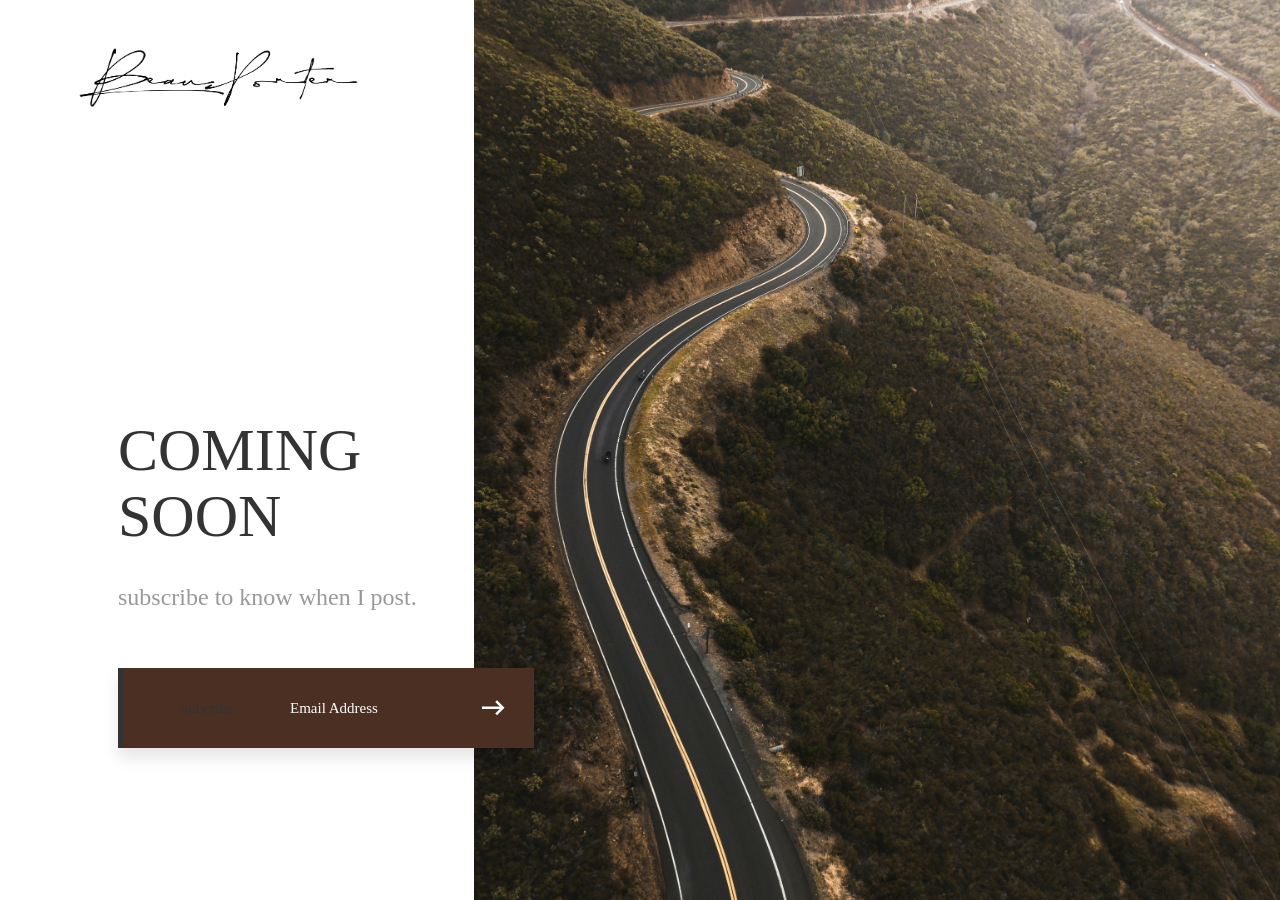
==== comingsoon/index.html @ d0e7d0eb "Add files via upload" ====
<!DOCTYPE html>
<html lang="en">
<head>
	<title>Coming Soon</title>
	<meta charset="UTF-8">
	<meta name="viewport" content="width=device-width, initial-scale=1">
<!--===============================================================================================-->	
	<link rel="icon" type="image/png" href="images/icons/favicon.ico"/>
<!--===============================================================================================-->
	<link rel="stylesheet" type="text/css" href="vendor/bootstrap/css/bootstrap.min.css">
<!--===============================================================================================-->
<!--========================================================n=======================================-->
	<link rel="stylesheet" type="text/css" href="fonts/iconic/css/material-design-iconic-font.min.css">
<!--===============================================================================================-->
	<link rel="stylesheet" type="text/css" href="vendor/animate/animate.css">
<!--===============================================================================================-->
	<link rel="stylesheet" type="text/css" href="vendor/select2/select2.min.css">
<!--===============================================================================================-->
	<link rel="stylesheet" type="text/css" href="css/util.css">
	<link rel="stylesheet" type="text/css" href="css/main.css">
<!--===============================================================================================-->
</head>
<body>
	
			

	<div class="flex-w flex-str size1 overlay1">
		<div class="flex-w flex-col-sb wsize1 bg0 p-l-70 p-t-37 p-b-52 p-r-50 respon1">
			<div class="wrappic1">
				<a href="#">
					<img src="images/beausig.png" alt="Beau Porter's signature" width="300">
				</a>
			</div>		
	
			<div class="w-full p-t-100 p-b-90 p-l-48 p-l-0-md">
				
				<h3 class="l1-txt1 p-b-34 respon3">
					Coming Soon
				</h3>

				<p class="m2-txt1 p-b-46">
					subscribe to know when I post.
				</p>

				<form class="contact100-form validate-form m-t-10 m-b-10">
					<div class="wrap-input100 validate-input m-lr-auto-lg" data-validate = "Email is required: ex@abc.xyz">
						<input class="s2-txt1 placeholder0 input100 trans-04" type="text" name="email" placeholder="Email Address">

						<button class="flex-c-m ab-t-r size2 hov1 respon5">
							<i class="zmdi zmdi-long-arrow-right fs-30 cl1 trans-04"></i>
						</button>

						<div class="flex-c-m ab-t-l s2-txt1 size4 bor1 respon4">
							<span>Subcribe</span>
						</div>
					</div>		
				</form>
				
			</div>
			
		</div>
			

		<div class="wsize2 bg-img1 respon2" style="background-image: url('images/moto.jpg');">
		</div>
	</div>



	

<!--===============================================================================================-->	
	<script src="vendor/jquery/jquery-3.2.1.min.js"></script>
<!--===============================================================================================-->
	<script src="vendor/bootstrap/js/popper.js"></script>
	<script src="vendor/bootstrap/js/bootstrap.min.js"></script>
<!--===============================================================================================-->
	<script src="vendor/select2/select2.min.js"></script>
<!--===============================================================================================-->
	<script src="vendor/tilt/tilt.jquery.min.js"></script>
<!--===============================================================================================-->
	<script src="js/main.js"></script>

</body>
</html>
---- comingsoon/fonts/iconic/css/material-design-iconic-font.min.css ----
@font-face{font-family:Material-Design-Iconic-Font;src:url(../fonts/Material-Design-Iconic-Font.woff2?v=2.2.0) format('woff2'),url(../fonts/Material-Design-Iconic-Font.woff?v=2.2.0) format('woff'),url(../fonts/Material-Design-Iconic-Font.ttf?v=2.2.0) format('truetype')}.zmdi{display:inline-block;font:normal normal normal 14px/1 'Material-Design-Iconic-Font';font-size:inherit;text-rendering:auto;-webkit-font-smoothing:antialiased;-moz-osx-font-smoothing:grayscale}.zmdi-hc-lg{font-size:1.33333333em;line-height:.75em;vertical-align:-15%}.zmdi-hc-2x{font-size:2em}.zmdi-hc-3x{font-size:3em}.zmdi-hc-4x{font-size:4em}.zmdi-hc-5x{font-size:5em}.zmdi-hc-fw{width:1.28571429em;text-align:center}.zmdi-hc-ul{padding-left:0;margin-left:2.14285714em;list-style-type:none}.zmdi-hc-ul>li{position:relative}.zmdi-hc-li{position:absolute;left:-2.14285714em;width:2.14285714em;top:.14285714em;text-align:center}.zmdi-hc-li.zmdi-hc-lg{left:-1.85714286em}.zmdi-hc-border{padding:.1em .25em;border:solid .1em #9e9e9e;border-radius:2px}.zmdi-hc-border-circle{padding:.1em .25em;border:solid .1em #9e9e9e;border-radius:50%}.zmdi.pull-left{float:left;margin-right:.15em}.zmdi.pull-right{float:right;margin-left:.15em}.zmdi-hc-spin{-webkit-animation:zmdi-spin 1.5s infinite linear;animation:zmdi-spin 1.5s infinite linear}.zmdi-hc-spin-reverse{-webkit-animation:zmdi-spin-reverse 1.5s infinite linear;animation:zmdi-spin-reverse 1.5s infinite linear}@-webkit-keyframes zmdi-spin{0%{-webkit-transform:rotate(0deg);transform:rotate(0deg)}100%{-webkit-transform:rotate(359deg);transform:rotate(359deg)}}@keyframes zmdi-spin{0%{-webkit-transform:rotate(0deg);transform:rotate(0deg)}100%{-webkit-transform:rotate(359deg);transform:rotate(359deg)}}@-webkit-keyframes zmdi-spin-reverse{0%{-webkit-transform:rotate(0deg);transform:rotate(0deg)}100%{-webkit-transform:rotate(-359deg);transform:rotate(-359deg)}}@keyframes zmdi-spin-reverse{0%{-webkit-transform:rotate(0deg);transform:rotate(0deg)}100%{-webkit-transform:rotate(-359deg);transform:rotate(-359deg)}}.zmdi-hc-rotate-90{-webkit-transform:rotate(90deg);-ms-transform:rotate(90deg);transform:rotate(90deg)}.zmdi-hc-rotate-180{-webkit-transform:rotate(180deg);-ms-transform:rotate(180deg);transform:rotate(180deg)}.zmdi-hc-rotate-270{-webkit-transform:rotate(270deg);-ms-transform:rotate(270deg);transform:rotate(270deg)}.zmdi-hc-flip-horizontal{-webkit-transform:scale(-1,1);-ms-transform:scale(-1,1);transform:scale(-1,1)}.zmdi-hc-flip-vertical{-webkit-transform:scale(1,-1);-ms-transform:scale(1,-1);transform:scale(1,-1)}.zmdi-hc-stack{position:relative;display:inline-block;width:2em;height:2em;line-height:2em;vertical-align:middle}.zmdi-hc-stack-1x,.zmdi-hc-stack-2x{position:absolute;left:0;width:100%;text-align:center}.zmdi-hc-stack-1x{line-height:inherit}.zmdi-hc-stack-2x{font-size:2em}.zmdi-hc-inverse{color:#fff}.zmdi-3d-rotation:before{content:'\f101'}.zmdi-airplane-off:before{content:'\f102'}.zmdi-airplane:before{content:'\f103'}.zmdi-album:before{content:'\f104'}.zmdi-archive:before{content:'\f105'}.zmdi-assignment-account:before{content:'\f106'}.zmdi-assignment-alert:before{content:'\f107'}.zmdi-assignment-check:before{content:'\f108'}.zmdi-assignment-o:before{content:'\f109'}.zmdi-assignment-return:before{content:'\f10a'}.zmdi-assignment-returned:before{content:'\f10b'}.zmdi-assignment:before{content:'\f10c'}.zmdi-attachment-alt:before{content:'\f10d'}.zmdi-attachment:before{content:'\f10e'}.zmdi-audio:before{content:'\f10f'}.zmdi-badge-check:before{content:'\f110'}.zmdi-balance-wallet:before{content:'\f111'}.zmdi-balance:before{content:'\f112'}.zmdi-battery-alert:before{content:'\f113'}.zmdi-battery-flash:before{content:'\f114'}.zmdi-battery-unknown:before{content:'\f115'}.zmdi-battery:before{content:'\f116'}.zmdi-bike:before{content:'\f117'}.zmdi-block-alt:before{content:'\f118'}.zmdi-block:before{content:'\f119'}.zmdi-boat:before{content:'\f11a'}.zmdi-book-image:before{content:'\f11b'}.zmdi-book:before{content:'\f11c'}.zmdi-bookmark-outline:before{content:'\f11d'}.zmdi-bookmark:before{content:'\f11e'}.zmdi-brush:before{content:'\f11f'}.zmdi-bug:before{content:'\f120'}.zmdi-bus:before{content:'\f121'}.zmdi-cake:before{content:'\f122'}.zmdi-car-taxi:before{content:'\f123'}.zmdi-car-wash:before{content:'\f124'}.zmdi-car:before{content:'\f125'}.zmdi-card-giftcard:before{content:'\f126'}.zmdi-card-membership:before{content:'\f127'}.zmdi-card-travel:before{content:'\f128'}.zmdi-card:before{content:'\f129'}.zmdi-case-check:before{content:'\f12a'}.zmdi-case-download:before{content:'\f12b'}.zmdi-case-play:before{content:'\f12c'}.zmdi-case:before{content:'\f12d'}.zmdi-cast-connected:before{content:'\f12e'}.zmdi-cast:before{content:'\f12f'}.zmdi-chart-donut:before{content:'\f130'}.zmdi-chart:before{content:'\f131'}.zmdi-city-alt:before{content:'\f132'}.zmdi-city:before{content:'\f133'}.zmdi-close-circle-o:before{content:'\f134'}.zmdi-close-circle:before{content:'\f135'}.zmdi-close:before{content:'\f136'}.zmdi-cocktail:before{content:'\f137'}.zmdi-code-setting:before{content:'\f138'}.zmdi-code-smartphone:before{content:'\f139'}.zmdi-code:before{content:'\f13a'}.zmdi-coffee:before{content:'\f13b'}.zmdi-collection-bookmark:before{content:'\f13c'}.zmdi-collection-case-play:before{content:'\f13d'}.zmdi-collection-folder-image:before{content:'\f13e'}.zmdi-collection-image-o:before{content:'\f13f'}.zmdi-collection-image:before{content:'\f140'}.zmdi-collection-item-1:before{content:'\f141'}.zmdi-collection-item-2:before{content:'\f142'}.zmdi-collection-item-3:before{content:'\f143'}.zmdi-collection-item-4:before{content:'\f144'}.zmdi-collection-item-5:before{content:'\f145'}.zmdi-collection-item-6:before{content:'\f146'}.zmdi-collection-item-7:before{content:'\f147'}.zmdi-collection-item-8:before{content:'\f148'}.zmdi-collection-item-9-plus:before{content:'\f149'}.zmdi-collection-item-9:before{content:'\f14a'}.zmdi-collection-item:before{content:'\f14b'}.zmdi-collection-music:before{content:'\f14c'}.zmdi-collection-pdf:before{content:'\f14d'}.zmdi-collection-plus:before{content:'\f14e'}.zmdi-collection-speaker:before{content:'\f14f'}.zmdi-collection-text:before{content:'\f150'}.zmdi-collection-video:before{content:'\f151'}.zmdi-compass:before{content:'\f152'}.zmdi-cutlery:before{content:'\f153'}.zmdi-delete:before{content:'\f154'}.zmdi-dialpad:before{content:'\f155'}.zmdi-dns:before{content:'\f156'}.zmdi-drink:before{content:'\f157'}.zmdi-edit:before{content:'\f158'}.zmdi-email-open:before{content:'\f159'}.zmdi-email:before{content:'\f15a'}.zmdi-eye-off:before{content:'\f15b'}.zmdi-eye:before{content:'\f15c'}.zmdi-eyedropper:before{content:'\f15d'}.zmdi-favorite-outline:before{content:'\f15e'}.zmdi-favorite:before{content:'\f15f'}.zmdi-filter-list:before{content:'\f160'}.zmdi-fire:before{content:'\f161'}.zmdi-flag:before{content:'\f162'}.zmdi-flare:before{content:'\f163'}.zmdi-flash-auto:before{content:'\f164'}.zmdi-flash-off:before{content:'\f165'}.zmdi-flash:before{content:'\f166'}.zmdi-flip:before{content:'\f167'}.zmdi-flower-alt:before{content:'\f168'}.zmdi-flower:before{content:'\f169'}.zmdi-font:before{content:'\f16a'}.zmdi-fullscreen-alt:before{content:'\f16b'}.zmdi-fullscreen-exit:before{content:'\f16c'}.zmdi-fullscreen:before{content:'\f16d'}.zmdi-functions:before{content:'\f16e'}.zmdi-gas-station:before{content:'\f16f'}.zmdi-gesture:before{content:'\f170'}.zmdi-globe-alt:before{content:'\f171'}.zmdi-globe-lock:before{content:'\f172'}.zmdi-globe:before{content:'\f173'}.zmdi-graduation-cap:before{content:'\f174'}.zmdi-home:before{content:'\f175'}.zmdi-hospital-alt:before{content:'\f176'}.zmdi-hospital:before{content:'\f177'}.zmdi-hotel:before{content:'\f178'}.zmdi-hourglass-alt:before{content:'\f179'}.zmdi-hourglass-outline:before{content:'\f17a'}.zmdi-hourglass:before{content:'\f17b'}.zmdi-http:before{content:'\f17c'}.zmdi-image-alt:before{content:'\f17d'}.zmdi-image-o:before{content:'\f17e'}.zmdi-image:before{content:'\f17f'}.zmdi-inbox:before{content:'\f180'}.zmdi-invert-colors-off:before{content:'\f181'}.zmdi-invert-colors:before{content:'\f182'}.zmdi-key:before{content:'\f183'}.zmdi-label-alt-outline:before{content:'\f184'}.zmdi-label-alt:before{content:'\f185'}.zmdi-label-heart:before{content:'\f186'}.zmdi-label:before{content:'\f187'}.zmdi-labels:before{content:'\f188'}.zmdi-lamp:before{content:'\f189'}.zmdi-landscape:before{content:'\f18a'}.zmdi-layers-off:before{content:'\f18b'}.zmdi-layers:before{content:'\f18c'}.zmdi-library:before{content:'\f18d'}.zmdi-link:before{content:'\f18e'}.zmdi-lock-open:before{content:'\f18f'}.zmdi-lock-outline:before{content:'\f190'}.zmdi-lock:before{content:'\f191'}.zmdi-mail-reply-all:before{content:'\f192'}.zmdi-mail-reply:before{content:'\f193'}.zmdi-mail-send:before{content:'\f194'}.zmdi-mall:before{content:'\f195'}.zmdi-map:before{content:'\f196'}.zmdi-menu:before{content:'\f197'}.zmdi-money-box:before{content:'\f198'}.zmdi-money-off:before{content:'\f199'}.zmdi-money:before{content:'\f19a'}.zmdi-more-vert:before{content:'\f19b'}.zmdi-more:before{content:'\f19c'}.zmdi-movie-alt:before{content:'\f19d'}.zmdi-movie:before{content:'\f19e'}.zmdi-nature-people:before{content:'\f19f'}.zmdi-nature:before{content:'\f1a0'}.zmdi-navigation:before{content:'\f1a1'}.zmdi-open-in-browser:before{content:'\f1a2'}.zmdi-open-in-new:before{content:'\f1a3'}.zmdi-palette:before{content:'\f1a4'}.zmdi-parking:before{content:'\f1a5'}.zmdi-pin-account:before{content:'\f1a6'}.zmdi-pin-assistant:before{content:'\f1a7'}.zmdi-pin-drop:before{content:'\f1a8'}.zmdi-pin-help:before{content:'\f1a9'}.zmdi-pin-off:before{content:'\f1aa'}.zmdi-pin:before{content:'\f1ab'}.zmdi-pizza:before{content:'\f1ac'}.zmdi-plaster:before{content:'\f1ad'}.zmdi-power-setting:before{content:'\f1ae'}.zmdi-power:before{content:'\f1af'}.zmdi-print:before{content:'\f1b0'}.zmdi-puzzle-piece:before{content:'\f1b1'}.zmdi-quote:before{content:'\f1b2'}.zmdi-railway:before{content:'\f1b3'}.zmdi-receipt:before{content:'\f1b4'}.zmdi-refresh-alt:before{content:'\f1b5'}.zmdi-refresh-sync-alert:before{content:'\f1b6'}.zmdi-refresh-sync-off:before{content:'\f1b7'}.zmdi-refresh-sync:before{content:'\f1b8'}.zmdi-refresh:before{content:'\f1b9'}.zmdi-roller:before{content:'\f1ba'}.zmdi-ruler:before{content:'\f1bb'}.zmdi-scissors:before{content:'\f1bc'}.zmdi-screen-rotation-lock:before{content:'\f1bd'}.zmdi-screen-rotation:before{content:'\f1be'}.zmdi-search-for:before{content:'\f1bf'}.zmdi-search-in-file:before{content:'\f1c0'}.zmdi-search-in-page:before{content:'\f1c1'}.zmdi-search-replace:before{content:'\f1c2'}.zmdi-search:before{content:'\f1c3'}.zmdi-seat:before{content:'\f1c4'}.zmdi-settings-square:before{content:'\f1c5'}.zmdi-settings:before{content:'\f1c6'}.zmdi-shield-check:before{content:'\f1c7'}.zmdi-shield-security:before{content:'\f1c8'}.zmdi-shopping-basket:before{content:'\f1c9'}.zmdi-shopping-cart-plus:before{content:'\f1ca'}.zmdi-shopping-cart:before{content:'\f1cb'}.zmdi-sign-in:before{content:'\f1cc'}.zmdi-sort-amount-asc:before{content:'\f1cd'}.zmdi-sort-amount-desc:before{content:'\f1ce'}.zmdi-sort-asc:before{content:'\f1cf'}.zmdi-sort-desc:before{content:'\f1d0'}.zmdi-spellcheck:before{content:'\f1d1'}.zmdi-storage:before{content:'\f1d2'}.zmdi-store-24:before{content:'\f1d3'}.zmdi-store:before{content:'\f1d4'}.zmdi-subway:before{content:'\f1d5'}.zmdi-sun:before{content:'\f1d6'}.zmdi-tab-unselected:before{content:'\f1d7'}.zmdi-tab:before{content:'\f1d8'}.zmdi-tag-close:before{content:'\f1d9'}.zmdi-tag-more:before{content:'\f1da'}.zmdi-tag:before{content:'\f1db'}.zmdi-thumb-down:before{content:'\f1dc'}.zmdi-thumb-up-down:before{content:'\f1dd'}.zmdi-thumb-up:before{content:'\f1de'}.zmdi-ticket-star:before{content:'\f1df'}.zmdi-toll:before{content:'\f1e0'}.zmdi-toys:before{content:'\f1e1'}.zmdi-traffic:before{content:'\f1e2'}.zmdi-translate:before{content:'\f1e3'}.zmdi-triangle-down:before{content:'\f1e4'}.zmdi-triangle-up:before{content:'\f1e5'}.zmdi-truck:before{content:'\f1e6'}.zmdi-turning-sign:before{content:'\f1e7'}.zmdi-wallpaper:before{content:'\f1e8'}.zmdi-washing-machine:before{content:'\f1e9'}.zmdi-window-maximize:before{content:'\f1ea'}.zmdi-window-minimize:before{content:'\f1eb'}.zmdi-window-restore:before{content:'\f1ec'}.zmdi-wrench:before{content:'\f1ed'}.zmdi-zoom-in:before{content:'\f1ee'}.zmdi-zoom-out:before{content:'\f1ef'}.zmdi-alert-circle-o:before{content:'\f1f0'}.zmdi-alert-circle:before{content:'\f1f1'}.zmdi-alert-octagon:before{content:'\f1f2'}.zmdi-alert-polygon:before{content:'\f1f3'}.zmdi-alert-triangle:before{content:'\f1f4'}.zmdi-help-outline:before{content:'\f1f5'}.zmdi-help:before{content:'\f1f6'}.zmdi-info-outline:before{content:'\f1f7'}.zmdi-info:before{content:'\f1f8'}.zmdi-notifications-active:before{content:'\f1f9'}.zmdi-notifications-add:before{content:'\f1fa'}.zmdi-notifications-none:before{content:'\f1fb'}.zmdi-notifications-off:before{content:'\f1fc'}.zmdi-notifications-paused:before{content:'\f1fd'}.zmdi-notifications:before{content:'\f1fe'}.zmdi-account-add:before{content:'\f1ff'}.zmdi-account-box-mail:before{content:'\f200'}.zmdi-account-box-o:before{content:'\f201'}.zmdi-account-box-phone:before{content:'\f202'}.zmdi-account-box:before{content:'\f203'}.zmdi-account-calendar:before{content:'\f204'}.zmdi-account-circle:before{content:'\f205'}.zmdi-account-o:before{content:'\f206'}.zmdi-account:before{content:'\f207'}.zmdi-accounts-add:before{content:'\f208'}.zmdi-accounts-alt:before{content:'\f209'}.zmdi-accounts-list-alt:before{content:'\f20a'}.zmdi-accounts-list:before{content:'\f20b'}.zmdi-accounts-outline:before{content:'\f20c'}.zmdi-accounts:before{content:'\f20d'}.zmdi-face:before{content:'\f20e'}.zmdi-female:before{content:'\f20f'}.zmdi-male-alt:before{content:'\f210'}.zmdi-male-female:before{content:'\f211'}.zmdi-male:before{content:'\f212'}.zmdi-mood-bad:before{content:'\f213'}.zmdi-mood:before{content:'\f214'}.zmdi-run:before{content:'\f215'}.zmdi-walk:before{content:'\f216'}.zmdi-cloud-box:before{content:'\f217'}.zmdi-cloud-circle:before{content:'\f218'}.zmdi-cloud-done:before{content:'\f219'}.zmdi-cloud-download:before{content:'\f21a'}.zmdi-cloud-off:before{content:'\f21b'}.zmdi-cloud-outline-alt:before{content:'\f21c'}.zmdi-cloud-outline:before{content:'\f21d'}.zmdi-cloud-upload:before{content:'\f21e'}.zmdi-cloud:before{content:'\f21f'}.zmdi-download:before{content:'\f220'}.zmdi-file-plus:before{content:'\f221'}.zmdi-file-text:before{content:'\f222'}.zmdi-file:before{content:'\f223'}.zmdi-folder-outline:before{content:'\f224'}.zmdi-folder-person:before{content:'\f225'}.zmdi-folder-star-alt:before{content:'\f226'}.zmdi-folder-star:before{content:'\f227'}.zmdi-folder:before{content:'\f228'}.zmdi-gif:before{content:'\f229'}.zmdi-upload:before{content:'\f22a'}.zmdi-border-all:before{content:'\f22b'}.zmdi-border-bottom:before{content:'\f22c'}.zmdi-border-clear:before{content:'\f22d'}.zmdi-border-color:before{content:'\f22e'}.zmdi-border-horizontal:before{content:'\f22f'}.zmdi-border-inner:before{content:'\f230'}.zmdi-border-left:before{content:'\f231'}.zmdi-border-outer:before{content:'\f232'}.zmdi-border-right:before{content:'\f233'}.zmdi-border-style:before{content:'\f234'}.zmdi-border-top:before{content:'\f235'}.zmdi-border-vertical:before{content:'\f236'}.zmdi-copy:before{content:'\f237'}.zmdi-crop:before{content:'\f238'}.zmdi-format-align-center:before{content:'\f239'}.zmdi-format-align-justify:before{content:'\f23a'}.zmdi-format-align-left:before{content:'\f23b'}.zmdi-format-align-right:before{content:'\f23c'}.zmdi-format-bold:before{content:'\f23d'}.zmdi-format-clear-all:before{content:'\f23e'}.zmdi-format-clear:before{content:'\f23f'}.zmdi-format-color-fill:before{content:'\f240'}.zmdi-format-color-reset:before{content:'\f241'}.zmdi-format-color-text:before{content:'\f242'}.zmdi-format-indent-decrease:before{content:'\f243'}.zmdi-format-indent-increase:before{content:'\f244'}.zmdi-format-italic:before{content:'\f245'}.zmdi-format-line-spacing:before{content:'\f246'}.zmdi-format-list-bulleted:before{content:'\f247'}.zmdi-format-list-numbered:before{content:'\f248'}.zmdi-format-ltr:before{content:'\f249'}.zmdi-format-rtl:before{content:'\f24a'}.zmdi-format-size:before{content:'\f24b'}.zmdi-format-strikethrough-s:before{content:'\f24c'}.zmdi-format-strikethrough:before{content:'\f24d'}.zmdi-format-subject:before{content:'\f24e'}.zmdi-format-underlined:before{content:'\f24f'}.zmdi-format-valign-bottom:before{content:'\f250'}.zmdi-format-valign-center:before{content:'\f251'}.zmdi-format-valign-top:before{content:'\f252'}.zmdi-redo:before{content:'\f253'}.zmdi-select-all:before{content:'\f254'}.zmdi-space-bar:before{content:'\f255'}.zmdi-text-format:before{content:'\f256'}.zmdi-transform:before{content:'\f257'}.zmdi-undo:before{content:'\f258'}.zmdi-wrap-text:before{content:'\f259'}.zmdi-comment-alert:before{content:'\f25a'}.zmdi-comment-alt-text:before{content:'\f25b'}.zmdi-comment-alt:before{content:'\f25c'}.zmdi-comment-edit:before{content:'\f25d'}.zmdi-comment-image:before{content:'\f25e'}.zmdi-comment-list:before{content:'\f25f'}.zmdi-comment-more:before{content:'\f260'}.zmdi-comment-outline:before{content:'\f261'}.zmdi-comment-text-alt:before{content:'\f262'}.zmdi-comment-text:before{content:'\f263'}.zmdi-comment-video:before{content:'\f264'}.zmdi-comment:before{content:'\f265'}.zmdi-comments:before{content:'\f266'}.zmdi-check-all:before{content:'\f267'}.zmdi-check-circle-u:before{content:'\f268'}.zmdi-check-circle:before{content:'\f269'}.zmdi-check-square:before{content:'\f26a'}.zmdi-check:before{content:'\f26b'}.zmdi-circle-o:before{content:'\f26c'}.zmdi-circle:before{content:'\f26d'}.zmdi-dot-circle-alt:before{content:'\f26e'}.zmdi-dot-circle:before{content:'\f26f'}.zmdi-minus-circle-outline:before{content:'\f270'}.zmdi-minus-circle:before{content:'\f271'}.zmdi-minus-square:before{content:'\f272'}.zmdi-minus:before{content:'\f273'}.zmdi-plus-circle-o-duplicate:before{content:'\f274'}.zmdi-plus-circle-o:before{content:'\f275'}.zmdi-plus-circle:before{content:'\f276'}.zmdi-plus-square:before{content:'\f277'}.zmdi-plus:before{content:'\f278'}.zmdi-square-o:before{content:'\f279'}.zmdi-star-circle:before{content:'\f27a'}.zmdi-star-half:before{content:'\f27b'}.zmdi-star-outline:before{content:'\f27c'}.zmdi-star:before{content:'\f27d'}.zmdi-bluetooth-connected:before{content:'\f27e'}.zmdi-bluetooth-off:before{content:'\f27f'}.zmdi-bluetooth-search:before{content:'\f280'}.zmdi-bluetooth-setting:before{content:'\f281'}.zmdi-bluetooth:before{content:'\f282'}.zmdi-camera-add:before{content:'\f283'}.zmdi-camera-alt:before{content:'\f284'}.zmdi-camera-bw:before{content:'\f285'}.zmdi-camera-front:before{content:'\f286'}.zmdi-camera-mic:before{content:'\f287'}.zmdi-camera-party-mode:before{content:'\f288'}.zmdi-camera-rear:before{content:'\f289'}.zmdi-camera-roll:before{content:'\f28a'}.zmdi-camera-switch:before{content:'\f28b'}.zmdi-camera:before{content:'\f28c'}.zmdi-card-alert:before{content:'\f28d'}.zmdi-card-off:before{content:'\f28e'}.zmdi-card-sd:before{content:'\f28f'}.zmdi-card-sim:before{content:'\f290'}.zmdi-desktop-mac:before{content:'\f291'}.zmdi-desktop-windows:before{content:'\f292'}.zmdi-device-hub:before{content:'\f293'}.zmdi-devices-off:before{content:'\f294'}.zmdi-devices:before{content:'\f295'}.zmdi-dock:before{content:'\f296'}.zmdi-floppy:before{content:'\f297'}.zmdi-gamepad:before{content:'\f298'}.zmdi-gps-dot:before{content:'\f299'}.zmdi-gps-off:before{content:'\f29a'}.zmdi-gps:before{content:'\f29b'}.zmdi-headset-mic:before{content:'\f29c'}.zmdi-headset:before{content:'\f29d'}.zmdi-input-antenna:before{content:'\f29e'}.zmdi-input-composite:before{content:'\f29f'}.zmdi-input-hdmi:before{content:'\f2a0'}.zmdi-input-power:before{content:'\f2a1'}.zmdi-input-svideo:before{content:'\f2a2'}.zmdi-keyboard-hide:before{content:'\f2a3'}.zmdi-keyboard:before{content:'\f2a4'}.zmdi-laptop-chromebook:before{content:'\f2a5'}.zmdi-laptop-mac:before{content:'\f2a6'}.zmdi-laptop:before{content:'\f2a7'}.zmdi-mic-off:before{content:'\f2a8'}.zmdi-mic-outline:before{content:'\f2a9'}.zmdi-mic-setting:before{content:'\f2aa'}.zmdi-mic:before{content:'\f2ab'}.zmdi-mouse:before{content:'\f2ac'}.zmdi-network-alert:before{content:'\f2ad'}.zmdi-network-locked:before{content:'\f2ae'}.zmdi-network-off:before{content:'\f2af'}.zmdi-network-outline:before{content:'\f2b0'}.zmdi-network-setting:before{content:'\f2b1'}.zmdi-network:before{content:'\f2b2'}.zmdi-phone-bluetooth:before{content:'\f2b3'}.zmdi-phone-end:before{content:'\f2b4'}.zmdi-phone-forwarded:before{content:'\f2b5'}.zmdi-phone-in-talk:before{content:'\f2b6'}.zmdi-phone-locked:before{content:'\f2b7'}.zmdi-phone-missed:before{content:'\f2b8'}.zmdi-phone-msg:before{content:'\f2b9'}.zmdi-phone-paused:before{content:'\f2ba'}.zmdi-phone-ring:before{content:'\f2bb'}.zmdi-phone-setting:before{content:'\f2bc'}.zmdi-phone-sip:before{content:'\f2bd'}.zmdi-phone:before{content:'\f2be'}.zmdi-portable-wifi-changes:before{content:'\f2bf'}.zmdi-portable-wifi-off:before{content:'\f2c0'}.zmdi-portable-wifi:before{content:'\f2c1'}.zmdi-radio:before{content:'\f2c2'}.zmdi-reader:before{content:'\f2c3'}.zmdi-remote-control-alt:before{content:'\f2c4'}.zmdi-remote-control:before{content:'\f2c5'}.zmdi-router:before{content:'\f2c6'}.zmdi-scanner:before{content:'\f2c7'}.zmdi-smartphone-android:before{content:'\f2c8'}.zmdi-smartphone-download:before{content:'\f2c9'}.zmdi-smartphone-erase:before{content:'\f2ca'}.zmdi-smartphone-info:before{content:'\f2cb'}.zmdi-smartphone-iphone:before{content:'\f2cc'}.zmdi-smartphone-landscape-lock:before{content:'\f2cd'}.zmdi-smartphone-landscape:before{content:'\f2ce'}.zmdi-smartphone-lock:before{content:'\f2cf'}.zmdi-smartphone-portrait-lock:before{content:'\f2d0'}.zmdi-smartphone-ring:before{content:'\f2d1'}.zmdi-smartphone-setting:before{content:'\f2d2'}.zmdi-smartphone-setup:before{content:'\f2d3'}.zmdi-smartphone:before{content:'\f2d4'}.zmdi-speaker:before{content:'\f2d5'}.zmdi-tablet-android:before{content:'\f2d6'}.zmdi-tablet-mac:before{content:'\f2d7'}.zmdi-tablet:before{content:'\f2d8'}.zmdi-tv-alt-play:before{content:'\f2d9'}.zmdi-tv-list:before{content:'\f2da'}.zmdi-tv-play:before{content:'\f2db'}.zmdi-tv:before{content:'\f2dc'}.zmdi-usb:before{content:'\f2dd'}.zmdi-videocam-off:before{content:'\f2de'}.zmdi-videocam-switch:before{content:'\f2df'}.zmdi-videocam:before{content:'\f2e0'}.zmdi-watch:before{content:'\f2e1'}.zmdi-wifi-alt-2:before{content:'\f2e2'}.zmdi-wifi-alt:before{content:'\f2e3'}.zmdi-wifi-info:before{content:'\f2e4'}.zmdi-wifi-lock:before{content:'\f2e5'}.zmdi-wifi-off:before{content:'\f2e6'}.zmdi-wifi-outline:before{content:'\f2e7'}.zmdi-wifi:before{content:'\f2e8'}.zmdi-arrow-left-bottom:before{content:'\f2e9'}.zmdi-arrow-left:before{content:'\f2ea'}.zmdi-arrow-merge:before{content:'\f2eb'}.zmdi-arrow-missed:before{content:'\f2ec'}.zmdi-arrow-right-top:before{content:'\f2ed'}.zmdi-arrow-right:before{content:'\f2ee'}.zmdi-arrow-split:before{content:'\f2ef'}.zmdi-arrows:before{content:'\f2f0'}.zmdi-caret-down-circle:before{content:'\f2f1'}.zmdi-caret-down:before{content:'\f2f2'}.zmdi-caret-left-circle:before{content:'\f2f3'}.zmdi-caret-left:before{content:'\f2f4'}.zmdi-caret-right-circle:before{content:'\f2f5'}.zmdi-caret-right:before{content:'\f2f6'}.zmdi-caret-up-circle:before{content:'\f2f7'}.zmdi-caret-up:before{content:'\f2f8'}.zmdi-chevron-down:before{content:'\f2f9'}.zmdi-chevron-left:before{content:'\f2fa'}.zmdi-chevron-right:before{content:'\f2fb'}.zmdi-chevron-up:before{content:'\f2fc'}.zmdi-forward:before{content:'\f2fd'}.zmdi-long-arrow-down:before{content:'\f2fe'}.zmdi-long-arrow-left:before{content:'\f2ff'}.zmdi-long-arrow-return:before{content:'\f300'}.zmdi-long-arrow-right:before{content:'\f301'}.zmdi-long-arrow-tab:before{content:'\f302'}.zmdi-long-arrow-up:before{content:'\f303'}.zmdi-rotate-ccw:before{content:'\f304'}.zmdi-rotate-cw:before{content:'\f305'}.zmdi-rotate-left:before{content:'\f306'}.zmdi-rotate-right:before{content:'\f307'}.zmdi-square-down:before{content:'\f308'}.zmdi-square-right:before{content:'\f309'}.zmdi-swap-alt:before{content:'\f30a'}.zmdi-swap-vertical-circle:before{content:'\f30b'}.zmdi-swap-vertical:before{content:'\f30c'}.zmdi-swap:before{content:'\f30d'}.zmdi-trending-down:before{content:'\f30e'}.zmdi-trending-flat:before{content:'\f30f'}.zmdi-trending-up:before{content:'\f310'}.zmdi-unfold-less:before{content:'\f311'}.zmdi-unfold-more:before{content:'\f312'}.zmdi-apps:before{content:'\f313'}.zmdi-grid-off:before{content:'\f314'}.zmdi-grid:before{content:'\f315'}.zmdi-view-agenda:before{content:'\f316'}.zmdi-view-array:before{content:'\f317'}.zmdi-view-carousel:before{content:'\f318'}.zmdi-view-column:before{content:'\f319'}.zmdi-view-comfy:before{content:'\f31a'}.zmdi-view-compact:before{content:'\f31b'}.zmdi-view-dashboard:before{content:'\f31c'}.zmdi-view-day:before{content:'\f31d'}.zmdi-view-headline:before{content:'\f31e'}.zmdi-view-list-alt:before{content:'\f31f'}.zmdi-view-list:before{content:'\f320'}.zmdi-view-module:before{content:'\f321'}.zmdi-view-quilt:before{content:'\f322'}.zmdi-view-stream:before{content:'\f323'}.zmdi-view-subtitles:before{content:'\f324'}.zmdi-view-toc:before{content:'\f325'}.zmdi-view-web:before{content:'\f326'}.zmdi-view-week:before{content:'\f327'}.zmdi-widgets:before{content:'\f328'}.zmdi-alarm-check:before{content:'\f329'}.zmdi-alarm-off:before{content:'\f32a'}.zmdi-alarm-plus:before{content:'\f32b'}.zmdi-alarm-snooze:before{content:'\f32c'}.zmdi-alarm:before{content:'\f32d'}.zmdi-calendar-alt:before{content:'\f32e'}.zmdi-calendar-check:before{content:'\f32f'}.zmdi-calendar-close:before{content:'\f330'}.zmdi-calendar-note:before{content:'\f331'}.zmdi-calendar:before{content:'\f332'}.zmdi-time-countdown:before{content:'\f333'}.zmdi-time-interval:before{content:'\f334'}.zmdi-time-restore-setting:before{content:'\f335'}.zmdi-time-restore:before{content:'\f336'}.zmdi-time:before{content:'\f337'}.zmdi-timer-off:before{content:'\f338'}.zmdi-timer:before{content:'\f339'}.zmdi-android-alt:before{content:'\f33a'}.zmdi-android:before{content:'\f33b'}.zmdi-apple:before{content:'\f33c'}.zmdi-behance:before{content:'\f33d'}.zmdi-codepen:before{content:'\f33e'}.zmdi-dribbble:before{content:'\f33f'}.zmdi-dropbox:before{content:'\f340'}.zmdi-evernote:before{content:'\f341'}.zmdi-facebook-box:before{content:'\f342'}.zmdi-facebook:before{content:'\f343'}.zmdi-github-box:before{content:'\f344'}.zmdi-github:before{content:'\f345'}.zmdi-google-drive:before{content:'\f346'}.zmdi-google-earth:before{content:'\f347'}.zmdi-google-glass:before{content:'\f348'}.zmdi-google-maps:before{content:'\f349'}.zmdi-google-pages:before{content:'\f34a'}.zmdi-google-play:before{content:'\f34b'}.zmdi-google-plus-box:before{content:'\f34c'}.zmdi-google-plus:before{content:'\f34d'}.zmdi-google:before{content:'\f34e'}.zmdi-instagram:before{content:'\f34f'}.zmdi-language-css3:before{content:'\f350'}.zmdi-language-html5:before{content:'\f351'}.zmdi-language-javascript:before{content:'\f352'}.zmdi-language-python-alt:before{content:'\f353'}.zmdi-language-python:before{content:'\f354'}.zmdi-lastfm:before{content:'\f355'}.zmdi-linkedin-box:before{content:'\f356'}.zmdi-paypal:before{content:'\f357'}.zmdi-pinterest-box:before{content:'\f358'}.zmdi-pocket:before{content:'\f359'}.zmdi-polymer:before{content:'\f35a'}.zmdi-share:before{content:'\f35b'}.zmdi-stackoverflow:before{content:'\f35c'}.zmdi-steam-square:before{content:'\f35d'}.zmdi-steam:before{content:'\f35e'}.zmdi-twitter-box:before{content:'\f35f'}.zmdi-twitter:before{content:'\f360'}.zmdi-vk:before{content:'\f361'}.zmdi-wikipedia:before{content:'\f362'}.zmdi-windows:before{content:'\f363'}.zmdi-aspect-ratio-alt:before{content:'\f364'}.zmdi-aspect-ratio:before{content:'\f365'}.zmdi-blur-circular:before{content:'\f366'}.zmdi-blur-linear:before{content:'\f367'}.zmdi-blur-off:before{content:'\f368'}.zmdi-blur:before{content:'\f369'}.zmdi-brightness-2:before{content:'\f36a'}.zmdi-brightness-3:before{content:'\f36b'}.zmdi-brightness-4:before{content:'\f36c'}.zmdi-brightness-5:before{content:'\f36d'}.zmdi-brightness-6:before{content:'\f36e'}.zmdi-brightness-7:before{content:'\f36f'}.zmdi-brightness-auto:before{content:'\f370'}.zmdi-brightness-setting:before{content:'\f371'}.zmdi-broken-image:before{content:'\f372'}.zmdi-center-focus-strong:before{content:'\f373'}.zmdi-center-focus-weak:before{content:'\f374'}.zmdi-compare:before{content:'\f375'}.zmdi-crop-16-9:before{content:'\f376'}.zmdi-crop-3-2:before{content:'\f377'}.zmdi-crop-5-4:before{content:'\f378'}.zmdi-crop-7-5:before{content:'\f379'}.zmdi-crop-din:before{content:'\f37a'}.zmdi-crop-free:before{content:'\f37b'}.zmdi-crop-landscape:before{content:'\f37c'}.zmdi-crop-portrait:before{content:'\f37d'}.zmdi-crop-square:before{content:'\f37e'}.zmdi-exposure-alt:before{content:'\f37f'}.zmdi-exposure:before{content:'\f380'}.zmdi-filter-b-and-w:before{content:'\f381'}.zmdi-filter-center-focus:before{content:'\f382'}.zmdi-filter-frames:before{content:'\f383'}.zmdi-filter-tilt-shift:before{content:'\f384'}.zmdi-gradient:before{content:'\f385'}.zmdi-grain:before{content:'\f386'}.zmdi-graphic-eq:before{content:'\f387'}.zmdi-hdr-off:before{content:'\f388'}.zmdi-hdr-strong:before{content:'\f389'}.zmdi-hdr-weak:before{content:'\f38a'}.zmdi-hdr:before{content:'\f38b'}.zmdi-iridescent:before{content:'\f38c'}.zmdi-leak-off:before{content:'\f38d'}.zmdi-leak:before{content:'\f38e'}.zmdi-looks:before{content:'\f38f'}.zmdi-loupe:before{content:'\f390'}.zmdi-panorama-horizontal:before{content:'\f391'}.zmdi-panorama-vertical:before{content:'\f392'}.zmdi-panorama-wide-angle:before{content:'\f393'}.zmdi-photo-size-select-large:before{content:'\f394'}.zmdi-photo-size-select-small:before{content:'\f395'}.zmdi-picture-in-picture:before{content:'\f396'}.zmdi-slideshow:before{content:'\f397'}.zmdi-texture:before{content:'\f398'}.zmdi-tonality:before{content:'\f399'}.zmdi-vignette:before{content:'\f39a'}.zmdi-wb-auto:before{content:'\f39b'}.zmdi-eject-alt:before{content:'\f39c'}.zmdi-eject:before{content:'\f39d'}.zmdi-equalizer:before{content:'\f39e'}.zmdi-fast-forward:before{content:'\f39f'}.zmdi-fast-rewind:before{content:'\f3a0'}.zmdi-forward-10:before{content:'\f3a1'}.zmdi-forward-30:before{content:'\f3a2'}.zmdi-forward-5:before{content:'\f3a3'}.zmdi-hearing:before{content:'\f3a4'}.zmdi-pause-circle-outline:before{content:'\f3a5'}.zmdi-pause-circle:before{content:'\f3a6'}.zmdi-pause:before{content:'\f3a7'}.zmdi-play-circle-outline:before{content:'\f3a8'}.zmdi-play-circle:before{content:'\f3a9'}.zmdi-play:before{content:'\f3aa'}.zmdi-playlist-audio:before{content:'\f3ab'}.zmdi-playlist-plus:before{content:'\f3ac'}.zmdi-repeat-one:before{content:'\f3ad'}.zmdi-repeat:before{content:'\f3ae'}.zmdi-replay-10:before{content:'\f3af'}.zmdi-replay-30:before{content:'\f3b0'}.zmdi-replay-5:before{content:'\f3b1'}.zmdi-replay:before{content:'\f3b2'}.zmdi-shuffle:before{content:'\f3b3'}.zmdi-skip-next:before{content:'\f3b4'}.zmdi-skip-previous:before{content:'\f3b5'}.zmdi-stop:before{content:'\f3b6'}.zmdi-surround-sound:before{content:'\f3b7'}.zmdi-tune:before{content:'\f3b8'}.zmdi-volume-down:before{content:'\f3b9'}.zmdi-volume-mute:before{content:'\f3ba'}.zmdi-volume-off:before{content:'\f3bb'}.zmdi-volume-up:before{content:'\f3bc'}.zmdi-n-1-square:before{content:'\f3bd'}.zmdi-n-2-square:before{content:'\f3be'}.zmdi-n-3-square:before{content:'\f3bf'}.zmdi-n-4-square:before{content:'\f3c0'}.zmdi-n-5-square:before{content:'\f3c1'}.zmdi-n-6-square:before{content:'\f3c2'}.zmdi-neg-1:before{content:'\f3c3'}.zmdi-neg-2:before{content:'\f3c4'}.zmdi-plus-1:before{content:'\f3c5'}.zmdi-plus-2:before{content:'\f3c6'}.zmdi-sec-10:before{content:'\f3c7'}.zmdi-sec-3:before{content:'\f3c8'}.zmdi-zero:before{content:'\f3c9'}.zmdi-airline-seat-flat-angled:before{content:'\f3ca'}.zmdi-airline-seat-flat:before{content:'\f3cb'}.zmdi-airline-seat-individual-suite:before{content:'\f3cc'}.zmdi-airline-seat-legroom-extra:before{content:'\f3cd'}.zmdi-airline-seat-legroom-normal:before{content:'\f3ce'}.zmdi-airline-seat-legroom-reduced:before{content:'\f3cf'}.zmdi-airline-seat-recline-extra:before{content:'\f3d0'}.zmdi-airline-seat-recline-normal:before{content:'\f3d1'}.zmdi-airplay:before{content:'\f3d2'}.zmdi-closed-caption:before{content:'\f3d3'}.zmdi-confirmation-number:before{content:'\f3d4'}.zmdi-developer-board:before{content:'\f3d5'}.zmdi-disc-full:before{content:'\f3d6'}.zmdi-explicit:before{content:'\f3d7'}.zmdi-flight-land:before{content:'\f3d8'}.zmdi-flight-takeoff:before{content:'\f3d9'}.zmdi-flip-to-back:before{content:'\f3da'}.zmdi-flip-to-front:before{content:'\f3db'}.zmdi-group-work:before{content:'\f3dc'}.zmdi-hd:before{content:'\f3dd'}.zmdi-hq:before{content:'\f3de'}.zmdi-markunread-mailbox:before{content:'\f3df'}.zmdi-memory:before{content:'\f3e0'}.zmdi-nfc:before{content:'\f3e1'}.zmdi-play-for-work:before{content:'\f3e2'}.zmdi-power-input:before{content:'\f3e3'}.zmdi-present-to-all:before{content:'\f3e4'}.zmdi-satellite:before{content:'\f3e5'}.zmdi-tap-and-play:before{content:'\f3e6'}.zmdi-vibration:before{content:'\f3e7'}.zmdi-voicemail:before{content:'\f3e8'}.zmdi-group:before{content:'\f3e9'}.zmdi-rss:before{content:'\f3ea'}.zmdi-shape:before{content:'\f3eb'}.zmdi-spinner:before{content:'\f3ec'}.zmdi-ungroup:before{content:'\f3ed'}.zmdi-500px:before{content:'\f3ee'}.zmdi-8tracks:before{content:'\f3ef'}.zmdi-amazon:before{content:'\f3f0'}.zmdi-blogger:before{content:'\f3f1'}.zmdi-delicious:before{content:'\f3f2'}.zmdi-disqus:before{content:'\f3f3'}.zmdi-flattr:before{content:'\f3f4'}.zmdi-flickr:before{content:'\f3f5'}.zmdi-github-alt:before{content:'\f3f6'}.zmdi-google-old:before{content:'\f3f7'}.zmdi-linkedin:before{content:'\f3f8'}.zmdi-odnoklassniki:before{content:'\f3f9'}.zmdi-outlook:before{content:'\f3fa'}.zmdi-paypal-alt:before{content:'\f3fb'}.zmdi-pinterest:before{content:'\f3fc'}.zmdi-playstation:before{content:'\f3fd'}.zmdi-reddit:before{content:'\f3fe'}.zmdi-skype:before{content:'\f3ff'}.zmdi-slideshare:before{content:'\f400'}.zmdi-soundcloud:before{content:'\f401'}.zmdi-tumblr:before{content:'\f402'}.zmdi-twitch:before{content:'\f403'}.zmdi-vimeo:before{content:'\f404'}.zmdi-whatsapp:before{content:'\f405'}.zmdi-xbox:before{content:'\f406'}.zmdi-yahoo:before{content:'\f407'}.zmdi-youtube-play:before{content:'\f408'}.zmdi-youtube:before{content:'\f409'}.zmdi-3d-rotation:before{content:'\f101'}.zmdi-airplane-off:before{content:'\f102'}.zmdi-airplane:before{content:'\f103'}.zmdi-album:before{content:'\f104'}.zmdi-archive:before{content:'\f105'}.zmdi-assignment-account:before{content:'\f106'}.zmdi-assignment-alert:before{content:'\f107'}.zmdi-assignment-check:before{content:'\f108'}.zmdi-assignment-o:before{content:'\f109'}.zmdi-assignment-return:before{content:'\f10a'}.zmdi-assignment-returned:before{content:'\f10b'}.zmdi-assignment:before{content:'\f10c'}.zmdi-attachment-alt:before{content:'\f10d'}.zmdi-attachment:before{content:'\f10e'}.zmdi-audio:before{content:'\f10f'}.zmdi-badge-check:before{content:'\f110'}.zmdi-balance-wallet:before{content:'\f111'}.zmdi-balance:before{content:'\f112'}.zmdi-battery-alert:before{content:'\f113'}.zmdi-battery-flash:before{content:'\f114'}.zmdi-battery-unknown:before{content:'\f115'}.zmdi-battery:before{content:'\f116'}.zmdi-bike:before{content:'\f117'}.zmdi-block-alt:before{content:'\f118'}.zmdi-block:before{content:'\f119'}.zmdi-boat:before{content:'\f11a'}.zmdi-book-image:before{content:'\f11b'}.zmdi-book:before{content:'\f11c'}.zmdi-bookmark-outline:before{content:'\f11d'}.zmdi-bookmark:before{content:'\f11e'}.zmdi-brush:before{content:'\f11f'}.zmdi-bug:before{content:'\f120'}.zmdi-bus:before{content:'\f121'}.zmdi-cake:before{content:'\f122'}.zmdi-car-taxi:before{content:'\f123'}.zmdi-car-wash:before{content:'\f124'}.zmdi-car:before{content:'\f125'}.zmdi-card-giftcard:before{content:'\f126'}.zmdi-card-membership:before{content:'\f127'}.zmdi-card-travel:before{content:'\f128'}.zmdi-card:before{content:'\f129'}.zmdi-case-check:before{content:'\f12a'}.zmdi-case-download:before{content:'\f12b'}.zmdi-case-play:before{content:'\f12c'}.zmdi-case:before{content:'\f12d'}.zmdi-cast-connected:before{content:'\f12e'}.zmdi-cast:before{content:'\f12f'}.zmdi-chart-donut:before{content:'\f130'}.zmdi-chart:before{content:'\f131'}.zmdi-city-alt:before{content:'\f132'}.zmdi-city:before{content:'\f133'}.zmdi-close-circle-o:before{content:'\f134'}.zmdi-close-circle:before{content:'\f135'}.zmdi-close:before{content:'\f136'}.zmdi-cocktail:before{content:'\f137'}.zmdi-code-setting:before{content:'\f138'}.zmdi-code-smartphone:before{content:'\f139'}.zmdi-code:before{content:'\f13a'}.zmdi-coffee:before{content:'\f13b'}.zmdi-collection-bookmark:before{content:'\f13c'}.zmdi-collection-case-play:before{content:'\f13d'}.zmdi-collection-folder-image:before{content:'\f13e'}.zmdi-collection-image-o:before{content:'\f13f'}.zmdi-collection-image:before{content:'\f140'}.zmdi-collection-item-1:before{content:'\f141'}.zmdi-collection-item-2:before{content:'\f142'}.zmdi-collection-item-3:before{content:'\f143'}.zmdi-collection-item-4:before{content:'\f144'}.zmdi-collection-item-5:before{content:'\f145'}.zmdi-collection-item-6:before{content:'\f146'}.zmdi-collection-item-7:before{content:'\f147'}.zmdi-collection-item-8:before{content:'\f148'}.zmdi-collection-item-9-plus:before{content:'\f149'}.zmdi-collection-item-9:before{content:'\f14a'}.zmdi-collection-item:before{content:'\f14b'}.zmdi-collection-music:before{content:'\f14c'}.zmdi-collection-pdf:before{content:'\f14d'}.zmdi-collection-plus:before{content:'\f14e'}.zmdi-collection-speaker:before{content:'\f14f'}.zmdi-collection-text:before{content:'\f150'}.zmdi-collection-video:before{content:'\f151'}.zmdi-compass:before{content:'\f152'}.zmdi-cutlery:before{content:'\f153'}.zmdi-delete:before{content:'\f154'}.zmdi-dialpad:before{content:'\f155'}.zmdi-dns:before{content:'\f156'}.zmdi-drink:before{content:'\f157'}.zmdi-edit:before{content:'\f158'}.zmdi-email-open:before{content:'\f159'}.zmdi-email:before{content:'\f15a'}.zmdi-eye-off:before{content:'\f15b'}.zmdi-eye:before{content:'\f15c'}.zmdi-eyedropper:before{content:'\f15d'}.zmdi-favorite-outline:before{content:'\f15e'}.zmdi-favorite:before{content:'\f15f'}.zmdi-filter-list:before{content:'\f160'}.zmdi-fire:before{content:'\f161'}.zmdi-flag:before{content:'\f162'}.zmdi-flare:before{content:'\f163'}.zmdi-flash-auto:before{content:'\f164'}.zmdi-flash-off:before{content:'\f165'}.zmdi-flash:before{content:'\f166'}.zmdi-flip:before{content:'\f167'}.zmdi-flower-alt:before{content:'\f168'}.zmdi-flower:before{content:'\f169'}.zmdi-font:before{content:'\f16a'}.zmdi-fullscreen-alt:before{content:'\f16b'}.zmdi-fullscreen-exit:before{content:'\f16c'}.zmdi-fullscreen:before{content:'\f16d'}.zmdi-functions:before{content:'\f16e'}.zmdi-gas-station:before{content:'\f16f'}.zmdi-gesture:before{content:'\f170'}.zmdi-globe-alt:before{content:'\f171'}.zmdi-globe-lock:before{content:'\f172'}.zmdi-globe:before{content:'\f173'}.zmdi-graduation-cap:before{content:'\f174'}.zmdi-home:before{content:'\f175'}.zmdi-hospital-alt:before{content:'\f176'}.zmdi-hospital:before{content:'\f177'}.zmdi-hotel:before{content:'\f178'}.zmdi-hourglass-alt:before{content:'\f179'}.zmdi-hourglass-outline:before{content:'\f17a'}.zmdi-hourglass:before{content:'\f17b'}.zmdi-http:before{content:'\f17c'}.zmdi-image-alt:before{content:'\f17d'}.zmdi-image-o:before{content:'\f17e'}.zmdi-image:before{content:'\f17f'}.zmdi-inbox:before{content:'\f180'}.zmdi-invert-colors-off:before{content:'\f181'}.zmdi-invert-colors:before{content:'\f182'}.zmdi-key:before{content:'\f183'}.zmdi-label-alt-outline:before{content:'\f184'}.zmdi-label-alt:before{content:'\f185'}.zmdi-label-heart:before{content:'\f186'}.zmdi-label:before{content:'\f187'}.zmdi-labels:before{content:'\f188'}.zmdi-lamp:before{content:'\f189'}.zmdi-landscape:before{content:'\f18a'}.zmdi-layers-off:before{content:'\f18b'}.zmdi-layers:before{content:'\f18c'}.zmdi-library:before{content:'\f18d'}.zmdi-link:before{content:'\f18e'}.zmdi-lock-open:before{content:'\f18f'}.zmdi-lock-outline:before{content:'\f190'}.zmdi-lock:before{content:'\f191'}.zmdi-mail-reply-all:before{content:'\f192'}.zmdi-mail-reply:before{content:'\f193'}.zmdi-mail-send:before{content:'\f194'}.zmdi-mall:before{content:'\f195'}.zmdi-map:before{content:'\f196'}.zmdi-menu:before{content:'\f197'}.zmdi-money-box:before{content:'\f198'}.zmdi-money-off:before{content:'\f199'}.zmdi-money:before{content:'\f19a'}.zmdi-more-vert:before{content:'\f19b'}.zmdi-more:before{content:'\f19c'}.zmdi-movie-alt:before{content:'\f19d'}.zmdi-movie:before{content:'\f19e'}.zmdi-nature-people:before{content:'\f19f'}.zmdi-nature:before{content:'\f1a0'}.zmdi-navigation:before{content:'\f1a1'}.zmdi-open-in-browser:before{content:'\f1a2'}.zmdi-open-in-new:before{content:'\f1a3'}.zmdi-palette:before{content:'\f1a4'}.zmdi-parking:before{content:'\f1a5'}.zmdi-pin-account:before{content:'\f1a6'}.zmdi-pin-assistant:before{content:'\f1a7'}.zmdi-pin-drop:before{content:'\f1a8'}.zmdi-pin-help:before{content:'\f1a9'}.zmdi-pin-off:before{content:'\f1aa'}.zmdi-pin:before{content:'\f1ab'}.zmdi-pizza:before{content:'\f1ac'}.zmdi-plaster:before{content:'\f1ad'}.zmdi-power-setting:before{content:'\f1ae'}.zmdi-power:before{content:'\f1af'}.zmdi-print:before{content:'\f1b0'}.zmdi-puzzle-piece:before{content:'\f1b1'}.zmdi-quote:before{content:'\f1b2'}.zmdi-railway:before{content:'\f1b3'}.zmdi-receipt:before{content:'\f1b4'}.zmdi-refresh-alt:before{content:'\f1b5'}.zmdi-refresh-sync-alert:before{content:'\f1b6'}.zmdi-refresh-sync-off:before{content:'\f1b7'}.zmdi-refresh-sync:before{content:'\f1b8'}.zmdi-refresh:before{content:'\f1b9'}.zmdi-roller:before{content:'\f1ba'}.zmdi-ruler:before{content:'\f1bb'}.zmdi-scissors:before{content:'\f1bc'}.zmdi-screen-rotation-lock:before{content:'\f1bd'}.zmdi-screen-rotation:before{content:'\f1be'}.zmdi-search-for:before{content:'\f1bf'}.zmdi-search-in-file:before{content:'\f1c0'}.zmdi-search-in-page:before{content:'\f1c1'}.zmdi-search-replace:before{content:'\f1c2'}.zmdi-search:before{content:'\f1c3'}.zmdi-seat:before{content:'\f1c4'}.zmdi-settings-square:before{content:'\f1c5'}.zmdi-settings:before{content:'\f1c6'}.zmdi-shield-check:before{content:'\f1c7'}.zmdi-shield-security:before{content:'\f1c8'}.zmdi-shopping-basket:before{content:'\f1c9'}.zmdi-shopping-cart-plus:before{content:'\f1ca'}.zmdi-shopping-cart:before{content:'\f1cb'}.zmdi-sign-in:before{content:'\f1cc'}.zmdi-sort-amount-asc:before{content:'\f1cd'}.zmdi-sort-amount-desc:before{content:'\f1ce'}.zmdi-sort-asc:before{content:'\f1cf'}.zmdi-sort-desc:before{content:'\f1d0'}.zmdi-spellcheck:before{content:'\f1d1'}.zmdi-storage:before{content:'\f1d2'}.zmdi-store-24:before{content:'\f1d3'}.zmdi-store:before{content:'\f1d4'}.zmdi-subway:before{content:'\f1d5'}.zmdi-sun:before{content:'\f1d6'}.zmdi-tab-unselected:before{content:'\f1d7'}.zmdi-tab:before{content:'\f1d8'}.zmdi-tag-close:before{content:'\f1d9'}.zmdi-tag-more:before{content:'\f1da'}.zmdi-tag:before{content:'\f1db'}.zmdi-thumb-down:before{content:'\f1dc'}.zmdi-thumb-up-down:before{content:'\f1dd'}.zmdi-thumb-up:before{content:'\f1de'}.zmdi-ticket-star:before{content:'\f1df'}.zmdi-toll:before{content:'\f1e0'}.zmdi-toys:before{content:'\f1e1'}.zmdi-traffic:before{content:'\f1e2'}.zmdi-translate:before{content:'\f1e3'}.zmdi-triangle-down:before{content:'\f1e4'}.zmdi-triangle-up:before{content:'\f1e5'}.zmdi-truck:before{content:'\f1e6'}.zmdi-turning-sign:before{content:'\f1e7'}.zmdi-wallpaper:before{content:'\f1e8'}.zmdi-washing-machine:before{content:'\f1e9'}.zmdi-window-maximize:before{content:'\f1ea'}.zmdi-window-minimize:before{content:'\f1eb'}.zmdi-window-restore:before{content:'\f1ec'}.zmdi-wrench:before{content:'\f1ed'}.zmdi-zoom-in:before{content:'\f1ee'}.zmdi-zoom-out:before{content:'\f1ef'}.zmdi-alert-circle-o:before{content:'\f1f0'}.zmdi-alert-circle:before{content:'\f1f1'}.zmdi-alert-octagon:before{content:'\f1f2'}.zmdi-alert-polygon:before{content:'\f1f3'}.zmdi-alert-triangle:before{content:'\f1f4'}.zmdi-help-outline:before{content:'\f1f5'}.zmdi-help:before{content:'\f1f6'}.zmdi-info-outline:before{content:'\f1f7'}.zmdi-info:before{content:'\f1f8'}.zmdi-notifications-active:before{content:'\f1f9'}.zmdi-notifications-add:before{content:'\f1fa'}.zmdi-notifications-none:before{content:'\f1fb'}.zmdi-notifications-off:before{content:'\f1fc'}.zmdi-notifications-paused:before{content:'\f1fd'}.zmdi-notifications:before{content:'\f1fe'}.zmdi-account-add:before{content:'\f1ff'}.zmdi-account-box-mail:before{content:'\f200'}.zmdi-account-box-o:before{content:'\f201'}.zmdi-account-box-phone:before{content:'\f202'}.zmdi-account-box:before{content:'\f203'}.zmdi-account-calendar:before{content:'\f204'}.zmdi-account-circle:before{content:'\f205'}.zmdi-account-o:before{content:'\f206'}.zmdi-account:before{content:'\f207'}.zmdi-accounts-add:before{content:'\f208'}.zmdi-accounts-alt:before{content:'\f209'}.zmdi-accounts-list-alt:before{content:'\f20a'}.zmdi-accounts-list:before{content:'\f20b'}.zmdi-accounts-outline:before{content:'\f20c'}.zmdi-accounts:before{content:'\f20d'}.zmdi-face:before{content:'\f20e'}.zmdi-female:before{content:'\f20f'}.zmdi-male-alt:before{content:'\f210'}.zmdi-male-female:before{content:'\f211'}.zmdi-male:before{content:'\f212'}.zmdi-mood-bad:before{content:'\f213'}.zmdi-mood:before{content:'\f214'}.zmdi-run:before{content:'\f215'}.zmdi-walk:before{content:'\f216'}.zmdi-cloud-box:before{content:'\f217'}.zmdi-cloud-circle:before{content:'\f218'}.zmdi-cloud-done:before{content:'\f219'}.zmdi-cloud-download:before{content:'\f21a'}.zmdi-cloud-off:before{content:'\f21b'}.zmdi-cloud-outline-alt:before{content:'\f21c'}.zmdi-cloud-outline:before{content:'\f21d'}.zmdi-cloud-upload:before{content:'\f21e'}.zmdi-cloud:before{content:'\f21f'}.zmdi-download:before{content:'\f220'}.zmdi-file-plus:before{content:'\f221'}.zmdi-file-text:before{content:'\f222'}.zmdi-file:before{content:'\f223'}.zmdi-folder-outline:before{content:'\f224'}.zmdi-folder-person:before{content:'\f225'}.zmdi-folder-star-alt:before{content:'\f226'}.zmdi-folder-star:before{content:'\f227'}.zmdi-folder:before{content:'\f228'}.zmdi-gif:before{content:'\f229'}.zmdi-upload:before{content:'\f22a'}.zmdi-border-all:before{content:'\f22b'}.zmdi-border-bottom:before{content:'\f22c'}.zmdi-border-clear:before{content:'\f22d'}.zmdi-border-color:before{content:'\f22e'}.zmdi-border-horizontal:before{content:'\f22f'}.zmdi-border-inner:before{content:'\f230'}.zmdi-border-left:before{content:'\f231'}.zmdi-border-outer:before{content:'\f232'}.zmdi-border-right:before{content:'\f233'}.zmdi-border-style:before{content:'\f234'}.zmdi-border-top:before{content:'\f235'}.zmdi-border-vertical:before{content:'\f236'}.zmdi-copy:before{content:'\f237'}.zmdi-crop:before{content:'\f238'}.zmdi-format-align-center:before{content:'\f239'}.zmdi-format-align-justify:before{content:'\f23a'}.zmdi-format-align-left:before{content:'\f23b'}.zmdi-format-align-right:before{content:'\f23c'}.zmdi-format-bold:before{content:'\f23d'}.zmdi-format-clear-all:before{content:'\f23e'}.zmdi-format-clear:before{content:'\f23f'}.zmdi-format-color-fill:before{content:'\f240'}.zmdi-format-color-reset:before{content:'\f241'}.zmdi-format-color-text:before{content:'\f242'}.zmdi-format-indent-decrease:before{content:'\f243'}.zmdi-format-indent-increase:before{content:'\f244'}.zmdi-format-italic:before{content:'\f245'}.zmdi-format-line-spacing:before{content:'\f246'}.zmdi-format-list-bulleted:before{content:'\f247'}.zmdi-format-list-numbered:before{content:'\f248'}.zmdi-format-ltr:before{content:'\f249'}.zmdi-format-rtl:before{content:'\f24a'}.zmdi-format-size:before{content:'\f24b'}.zmdi-format-strikethrough-s:before{content:'\f24c'}.zmdi-format-strikethrough:before{content:'\f24d'}.zmdi-format-subject:before{content:'\f24e'}.zmdi-format-underlined:before{content:'\f24f'}.zmdi-format-valign-bottom:before{content:'\f250'}.zmdi-format-valign-center:before{content:'\f251'}.zmdi-format-valign-top:before{content:'\f252'}.zmdi-redo:before{content:'\f253'}.zmdi-select-all:before{content:'\f254'}.zmdi-space-bar:before{content:'\f255'}.zmdi-text-format:before{content:'\f256'}.zmdi-transform:before{content:'\f257'}.zmdi-undo:before{content:'\f258'}.zmdi-wrap-text:before{content:'\f259'}.zmdi-comment-alert:before{content:'\f25a'}.zmdi-comment-alt-text:before{content:'\f25b'}.zmdi-comment-alt:before{content:'\f25c'}.zmdi-comment-edit:before{content:'\f25d'}.zmdi-comment-image:before{content:'\f25e'}.zmdi-comment-list:before{content:'\f25f'}.zmdi-comment-more:before{content:'\f260'}.zmdi-comment-outline:before{content:'\f261'}.zmdi-comment-text-alt:before{content:'\f262'}.zmdi-comment-text:before{content:'\f263'}.zmdi-comment-video:before{content:'\f264'}.zmdi-comment:before{content:'\f265'}.zmdi-comments:before{content:'\f266'}.zmdi-check-all:before{content:'\f267'}.zmdi-check-circle-u:before{content:'\f268'}.zmdi-check-circle:before{content:'\f269'}.zmdi-check-square:before{content:'\f26a'}.zmdi-check:before{content:'\f26b'}.zmdi-circle-o:before{content:'\f26c'}.zmdi-circle:before{content:'\f26d'}.zmdi-dot-circle-alt:before{content:'\f26e'}.zmdi-dot-circle:before{content:'\f26f'}.zmdi-minus-circle-outline:before{content:'\f270'}.zmdi-minus-circle:before{content:'\f271'}.zmdi-minus-square:before{content:'\f272'}.zmdi-minus:before{content:'\f273'}.zmdi-plus-circle-o-duplicate:before{content:'\f274'}.zmdi-plus-circle-o:before{content:'\f275'}.zmdi-plus-circle:before{content:'\f276'}.zmdi-plus-square:before{content:'\f277'}.zmdi-plus:before{content:'\f278'}.zmdi-square-o:before{content:'\f279'}.zmdi-star-circle:before{content:'\f27a'}.zmdi-star-half:before{content:'\f27b'}.zmdi-star-outline:before{content:'\f27c'}.zmdi-star:before{content:'\f27d'}.zmdi-bluetooth-connected:before{content:'\f27e'}.zmdi-bluetooth-off:before{content:'\f27f'}.zmdi-bluetooth-search:before{content:'\f280'}.zmdi-bluetooth-setting:before{content:'\f281'}.zmdi-bluetooth:before{content:'\f282'}.zmdi-camera-add:before{content:'\f283'}.zmdi-camera-alt:before{content:'\f284'}.zmdi-camera-bw:before{content:'\f285'}.zmdi-camera-front:before{content:'\f286'}.zmdi-camera-mic:before{content:'\f287'}.zmdi-camera-party-mode:before{content:'\f288'}.zmdi-camera-rear:before{content:'\f289'}.zmdi-camera-roll:before{content:'\f28a'}.zmdi-camera-switch:before{content:'\f28b'}.zmdi-camera:before{content:'\f28c'}.zmdi-card-alert:before{content:'\f28d'}.zmdi-card-off:before{content:'\f28e'}.zmdi-card-sd:before{content:'\f28f'}.zmdi-card-sim:before{content:'\f290'}.zmdi-desktop-mac:before{content:'\f291'}.zmdi-desktop-windows:before{content:'\f292'}.zmdi-device-hub:before{content:'\f293'}.zmdi-devices-off:before{content:'\f294'}.zmdi-devices:before{content:'\f295'}.zmdi-dock:before{content:'\f296'}.zmdi-floppy:before{content:'\f297'}.zmdi-gamepad:before{content:'\f298'}.zmdi-gps-dot:before{content:'\f299'}.zmdi-gps-off:before{content:'\f29a'}.zmdi-gps:before{content:'\f29b'}.zmdi-headset-mic:before{content:'\f29c'}.zmdi-headset:before{content:'\f29d'}.zmdi-input-antenna:before{content:'\f29e'}.zmdi-input-composite:before{content:'\f29f'}.zmdi-input-hdmi:before{content:'\f2a0'}.zmdi-input-power:before{content:'\f2a1'}.zmdi-input-svideo:before{content:'\f2a2'}.zmdi-keyboard-hide:before{content:'\f2a3'}.zmdi-keyboard:before{content:'\f2a4'}.zmdi-laptop-chromebook:before{content:'\f2a5'}.zmdi-laptop-mac:before{content:'\f2a6'}.zmdi-laptop:before{content:'\f2a7'}.zmdi-mic-off:before{content:'\f2a8'}.zmdi-mic-outline:before{content:'\f2a9'}.zmdi-mic-setting:before{content:'\f2aa'}.zmdi-mic:before{content:'\f2ab'}.zmdi-mouse:before{content:'\f2ac'}.zmdi-network-alert:before{content:'\f2ad'}.zmdi-network-locked:before{content:'\f2ae'}.zmdi-network-off:before{content:'\f2af'}.zmdi-network-outline:before{content:'\f2b0'}.zmdi-network-setting:before{content:'\f2b1'}.zmdi-network:before{content:'\f2b2'}.zmdi-phone-bluetooth:before{content:'\f2b3'}.zmdi-phone-end:before{content:'\f2b4'}.zmdi-phone-forwarded:before{content:'\f2b5'}.zmdi-phone-in-talk:before{content:'\f2b6'}.zmdi-phone-locked:before{content:'\f2b7'}.zmdi-phone-missed:before{content:'\f2b8'}.zmdi-phone-msg:before{content:'\f2b9'}.zmdi-phone-paused:before{content:'\f2ba'}.zmdi-phone-ring:before{content:'\f2bb'}.zmdi-phone-setting:before{content:'\f2bc'}.zmdi-phone-sip:before{content:'\f2bd'}.zmdi-phone:before{content:'\f2be'}.zmdi-portable-wifi-changes:before{content:'\f2bf'}.zmdi-portable-wifi-off:before{content:'\f2c0'}.zmdi-portable-wifi:before{content:'\f2c1'}.zmdi-radio:before{content:'\f2c2'}.zmdi-reader:before{content:'\f2c3'}.zmdi-remote-control-alt:before{content:'\f2c4'}.zmdi-remote-control:before{content:'\f2c5'}.zmdi-router:before{content:'\f2c6'}.zmdi-scanner:before{content:'\f2c7'}.zmdi-smartphone-android:before{content:'\f2c8'}.zmdi-smartphone-download:before{content:'\f2c9'}.zmdi-smartphone-erase:before{content:'\f2ca'}.zmdi-smartphone-info:before{content:'\f2cb'}.zmdi-smartphone-iphone:before{content:'\f2cc'}.zmdi-smartphone-landscape-lock:before{content:'\f2cd'}.zmdi-smartphone-landscape:before{content:'\f2ce'}.zmdi-smartphone-lock:before{content:'\f2cf'}.zmdi-smartphone-portrait-lock:before{content:'\f2d0'}.zmdi-smartphone-ring:before{content:'\f2d1'}.zmdi-smartphone-setting:before{content:'\f2d2'}.zmdi-smartphone-setup:before{content:'\f2d3'}.zmdi-smartphone:before{content:'\f2d4'}.zmdi-speaker:before{content:'\f2d5'}.zmdi-tablet-android:before{content:'\f2d6'}.zmdi-tablet-mac:before{content:'\f2d7'}.zmdi-tablet:before{content:'\f2d8'}.zmdi-tv-alt-play:before{content:'\f2d9'}.zmdi-tv-list:before{content:'\f2da'}.zmdi-tv-play:before{content:'\f2db'}.zmdi-tv:before{content:'\f2dc'}.zmdi-usb:before{content:'\f2dd'}.zmdi-videocam-off:before{content:'\f2de'}.zmdi-videocam-switch:before{content:'\f2df'}.zmdi-videocam:before{content:'\f2e0'}.zmdi-watch:before{content:'\f2e1'}.zmdi-wifi-alt-2:before{content:'\f2e2'}.zmdi-wifi-alt:before{content:'\f2e3'}.zmdi-wifi-info:before{content:'\f2e4'}.zmdi-wifi-lock:before{content:'\f2e5'}.zmdi-wifi-off:before{content:'\f2e6'}.zmdi-wifi-outline:before{content:'\f2e7'}.zmdi-wifi:before{content:'\f2e8'}.zmdi-arrow-left-bottom:before{content:'\f2e9'}.zmdi-arrow-left:before{content:'\f2ea'}.zmdi-arrow-merge:before{content:'\f2eb'}.zmdi-arrow-missed:before{content:'\f2ec'}.zmdi-arrow-right-top:before{content:'\f2ed'}.zmdi-arrow-right:before{content:'\f2ee'}.zmdi-arrow-split:before{content:'\f2ef'}.zmdi-arrows:before{content:'\f2f0'}.zmdi-caret-down-circle:before{content:'\f2f1'}.zmdi-caret-down:before{content:'\f2f2'}.zmdi-caret-left-circle:before{content:'\f2f3'}.zmdi-caret-left:before{content:'\f2f4'}.zmdi-caret-right-circle:before{content:'\f2f5'}.zmdi-caret-right:before{content:'\f2f6'}.zmdi-caret-up-circle:before{content:'\f2f7'}.zmdi-caret-up:before{content:'\f2f8'}.zmdi-chevron-down:before{content:'\f2f9'}.zmdi-chevron-left:before{content:'\f2fa'}.zmdi-chevron-right:before{content:'\f2fb'}.zmdi-chevron-up:before{content:'\f2fc'}.zmdi-forward:before{content:'\f2fd'}.zmdi-long-arrow-down:before{content:'\f2fe'}.zmdi-long-arrow-left:before{content:'\f2ff'}.zmdi-long-arrow-return:before{content:'\f300'}.zmdi-long-arrow-right:before{content:'\f301'}.zmdi-long-arrow-tab:before{content:'\f302'}.zmdi-long-arrow-up:before{content:'\f303'}.zmdi-rotate-ccw:before{content:'\f304'}.zmdi-rotate-cw:before{content:'\f305'}.zmdi-rotate-left:before{content:'\f306'}.zmdi-rotate-right:before{content:'\f307'}.zmdi-square-down:before{content:'\f308'}.zmdi-square-right:before{content:'\f309'}.zmdi-swap-alt:before{content:'\f30a'}.zmdi-swap-vertical-circle:before{content:'\f30b'}.zmdi-swap-vertical:before{content:'\f30c'}.zmdi-swap:before{content:'\f30d'}.zmdi-trending-down:before{content:'\f30e'}.zmdi-trending-flat:before{content:'\f30f'}.zmdi-trending-up:before{content:'\f310'}.zmdi-unfold-less:before{content:'\f311'}.zmdi-unfold-more:before{content:'\f312'}.zmdi-apps:before{content:'\f313'}.zmdi-grid-off:before{content:'\f314'}.zmdi-grid:before{content:'\f315'}.zmdi-view-agenda:before{content:'\f316'}.zmdi-view-array:before{content:'\f317'}.zmdi-view-carousel:before{content:'\f318'}.zmdi-view-column:before{content:'\f319'}.zmdi-view-comfy:before{content:'\f31a'}.zmdi-view-compact:before{content:'\f31b'}.zmdi-view-dashboard:before{content:'\f31c'}.zmdi-view-day:before{content:'\f31d'}.zmdi-view-headline:before{content:'\f31e'}.zmdi-view-list-alt:before{content:'\f31f'}.zmdi-view-list:before{content:'\f320'}.zmdi-view-module:before{content:'\f321'}.zmdi-view-quilt:before{content:'\f322'}.zmdi-view-stream:before{content:'\f323'}.zmdi-view-subtitles:before{content:'\f324'}.zmdi-view-toc:before{content:'\f325'}.zmdi-view-web:before{content:'\f326'}.zmdi-view-week:before{content:'\f327'}.zmdi-widgets:before{content:'\f328'}.zmdi-alarm-check:before{content:'\f329'}.zmdi-alarm-off:before{content:'\f32a'}.zmdi-alarm-plus:before{content:'\f32b'}.zmdi-alarm-snooze:before{content:'\f32c'}.zmdi-alarm:before{content:'\f32d'}.zmdi-calendar-alt:before{content:'\f32e'}.zmdi-calendar-check:before{content:'\f32f'}.zmdi-calendar-close:before{content:'\f330'}.zmdi-calendar-note:before{content:'\f331'}.zmdi-calendar:before{content:'\f332'}.zmdi-time-countdown:before{content:'\f333'}.zmdi-time-interval:before{content:'\f334'}.zmdi-time-restore-setting:before{content:'\f335'}.zmdi-time-restore:before{content:'\f336'}.zmdi-time:before{content:'\f337'}.zmdi-timer-off:before{content:'\f338'}.zmdi-timer:before{content:'\f339'}.zmdi-android-alt:before{content:'\f33a'}.zmdi-android:before{content:'\f33b'}.zmdi-apple:before{content:'\f33c'}.zmdi-behance:before{content:'\f33d'}.zmdi-codepen:before{content:'\f33e'}.zmdi-dribbble:before{content:'\f33f'}.zmdi-dropbox:before{content:'\f340'}.zmdi-evernote:before{content:'\f341'}.zmdi-facebook-box:before{content:'\f342'}.zmdi-facebook:before{content:'\f343'}.zmdi-github-box:before{content:'\f344'}.zmdi-github:before{content:'\f345'}.zmdi-google-drive:before{content:'\f346'}.zmdi-google-earth:before{content:'\f347'}.zmdi-google-glass:before{content:'\f348'}.zmdi-google-maps:before{content:'\f349'}.zmdi-google-pages:before{content:'\f34a'}.zmdi-google-play:before{content:'\f34b'}.zmdi-google-plus-box:before{content:'\f34c'}.zmdi-google-plus:before{content:'\f34d'}.zmdi-google:before{content:'\f34e'}.zmdi-instagram:before{content:'\f34f'}.zmdi-language-css3:before{content:'\f350'}.zmdi-language-html5:before{content:'\f351'}.zmdi-language-javascript:before{content:'\f352'}.zmdi-language-python-alt:before{content:'\f353'}.zmdi-language-python:before{content:'\f354'}.zmdi-lastfm:before{content:'\f355'}.zmdi-linkedin-box:before{content:'\f356'}.zmdi-paypal:before{content:'\f357'}.zmdi-pinterest-box:before{content:'\f358'}.zmdi-pocket:before{content:'\f359'}.zmdi-polymer:before{content:'\f35a'}.zmdi-share:before{content:'\f35b'}.zmdi-stackoverflow:before{content:'\f35c'}.zmdi-steam-square:before{content:'\f35d'}.zmdi-steam:before{content:'\f35e'}.zmdi-twitter-box:before{content:'\f35f'}.zmdi-twitter:before{content:'\f360'}.zmdi-vk:before{content:'\f361'}.zmdi-wikipedia:before{content:'\f362'}.zmdi-windows:before{content:'\f363'}.zmdi-aspect-ratio-alt:before{content:'\f364'}.zmdi-aspect-ratio:before{content:'\f365'}.zmdi-blur-circular:before{content:'\f366'}.zmdi-blur-linear:before{content:'\f367'}.zmdi-blur-off:before{content:'\f368'}.zmdi-blur:before{content:'\f369'}.zmdi-brightness-2:before{content:'\f36a'}.zmdi-brightness-3:before{content:'\f36b'}.zmdi-brightness-4:before{content:'\f36c'}.zmdi-brightness-5:before{content:'\f36d'}.zmdi-brightness-6:before{content:'\f36e'}.zmdi-brightness-7:before{content:'\f36f'}.zmdi-brightness-auto:before{content:'\f370'}.zmdi-brightness-setting:before{content:'\f371'}.zmdi-broken-image:before{content:'\f372'}.zmdi-center-focus-strong:before{content:'\f373'}.zmdi-center-focus-weak:before{content:'\f374'}.zmdi-compare:before{content:'\f375'}.zmdi-crop-16-9:before{content:'\f376'}.zmdi-crop-3-2:before{content:'\f377'}.zmdi-crop-5-4:before{content:'\f378'}.zmdi-crop-7-5:before{content:'\f379'}.zmdi-crop-din:before{content:'\f37a'}.zmdi-crop-free:before{content:'\f37b'}.zmdi-crop-landscape:before{content:'\f37c'}.zmdi-crop-portrait:before{content:'\f37d'}.zmdi-crop-square:before{content:'\f37e'}.zmdi-exposure-alt:before{content:'\f37f'}.zmdi-exposure:before{content:'\f380'}.zmdi-filter-b-and-w:before{content:'\f381'}.zmdi-filter-center-focus:before{content:'\f382'}.zmdi-filter-frames:before{content:'\f383'}.zmdi-filter-tilt-shift:before{content:'\f384'}.zmdi-gradient:before{content:'\f385'}.zmdi-grain:before{content:'\f386'}.zmdi-graphic-eq:before{content:'\f387'}.zmdi-hdr-off:before{content:'\f388'}.zmdi-hdr-strong:before{content:'\f389'}.zmdi-hdr-weak:before{content:'\f38a'}.zmdi-hdr:before{content:'\f38b'}.zmdi-iridescent:before{content:'\f38c'}.zmdi-leak-off:before{content:'\f38d'}.zmdi-leak:before{content:'\f38e'}.zmdi-looks:before{content:'\f38f'}.zmdi-loupe:before{content:'\f390'}.zmdi-panorama-horizontal:before{content:'\f391'}.zmdi-panorama-vertical:before{content:'\f392'}.zmdi-panorama-wide-angle:before{content:'\f393'}.zmdi-photo-size-select-large:before{content:'\f394'}.zmdi-photo-size-select-small:before{content:'\f395'}.zmdi-picture-in-picture:before{content:'\f396'}.zmdi-slideshow:before{content:'\f397'}.zmdi-texture:before{content:'\f398'}.zmdi-tonality:before{content:'\f399'}.zmdi-vignette:before{content:'\f39a'}.zmdi-wb-auto:before{content:'\f39b'}.zmdi-eject-alt:before{content:'\f39c'}.zmdi-eject:before{content:'\f39d'}.zmdi-equalizer:before{content:'\f39e'}.zmdi-fast-forward:before{content:'\f39f'}.zmdi-fast-rewind:before{content:'\f3a0'}.zmdi-forward-10:before{content:'\f3a1'}.zmdi-forward-30:before{content:'\f3a2'}.zmdi-forward-5:before{content:'\f3a3'}.zmdi-hearing:before{content:'\f3a4'}.zmdi-pause-circle-outline:before{content:'\f3a5'}.zmdi-pause-circle:before{content:'\f3a6'}.zmdi-pause:before{content:'\f3a7'}.zmdi-play-circle-outline:before{content:'\f3a8'}.zmdi-play-circle:before{content:'\f3a9'}.zmdi-play:before{content:'\f3aa'}.zmdi-playlist-audio:before{content:'\f3ab'}.zmdi-playlist-plus:before{content:'\f3ac'}.zmdi-repeat-one:before{content:'\f3ad'}.zmdi-repeat:before{content:'\f3ae'}.zmdi-replay-10:before{content:'\f3af'}.zmdi-replay-30:before{content:'\f3b0'}.zmdi-replay-5:before{content:'\f3b1'}.zmdi-replay:before{content:'\f3b2'}.zmdi-shuffle:before{content:'\f3b3'}.zmdi-skip-next:before{content:'\f3b4'}.zmdi-skip-previous:before{content:'\f3b5'}.zmdi-stop:before{content:'\f3b6'}.zmdi-surround-sound:before{content:'\f3b7'}.zmdi-tune:before{content:'\f3b8'}.zmdi-volume-down:before{content:'\f3b9'}.zmdi-volume-mute:before{content:'\f3ba'}.zmdi-volume-off:before{content:'\f3bb'}.zmdi-volume-up:before{content:'\f3bc'}.zmdi-n-1-square:before{content:'\f3bd'}.zmdi-n-2-square:before{content:'\f3be'}.zmdi-n-3-square:before{content:'\f3bf'}.zmdi-n-4-square:before{content:'\f3c0'}.zmdi-n-5-square:before{content:'\f3c1'}.zmdi-n-6-square:before{content:'\f3c2'}.zmdi-neg-1:before{content:'\f3c3'}.zmdi-neg-2:before{content:'\f3c4'}.zmdi-plus-1:before{content:'\f3c5'}.zmdi-plus-2:before{content:'\f3c6'}.zmdi-sec-10:before{content:'\f3c7'}.zmdi-sec-3:before{content:'\f3c8'}.zmdi-zero:before{content:'\f3c9'}.zmdi-airline-seat-flat-angled:before{content:'\f3ca'}.zmdi-airline-seat-flat:before{content:'\f3cb'}.zmdi-airline-seat-individual-suite:before{content:'\f3cc'}.zmdi-airline-seat-legroom-extra:before{content:'\f3cd'}.zmdi-airline-seat-legroom-normal:before{content:'\f3ce'}.zmdi-airline-seat-legroom-reduced:before{content:'\f3cf'}.zmdi-airline-seat-recline-extra:before{content:'\f3d0'}.zmdi-airline-seat-recline-normal:before{content:'\f3d1'}.zmdi-airplay:before{content:'\f3d2'}.zmdi-closed-caption:before{content:'\f3d3'}.zmdi-confirmation-number:before{content:'\f3d4'}.zmdi-developer-board:before{content:'\f3d5'}.zmdi-disc-full:before{content:'\f3d6'}.zmdi-explicit:before{content:'\f3d7'}.zmdi-flight-land:before{content:'\f3d8'}.zmdi-flight-takeoff:before{content:'\f3d9'}.zmdi-flip-to-back:before{content:'\f3da'}.zmdi-flip-to-front:before{content:'\f3db'}.zmdi-group-work:before{content:'\f3dc'}.zmdi-hd:before{content:'\f3dd'}.zmdi-hq:before{content:'\f3de'}.zmdi-markunread-mailbox:before{content:'\f3df'}.zmdi-memory:before{content:'\f3e0'}.zmdi-nfc:before{content:'\f3e1'}.zmdi-play-for-work:before{content:'\f3e2'}.zmdi-power-input:before{content:'\f3e3'}.zmdi-present-to-all:before{content:'\f3e4'}.zmdi-satellite:before{content:'\f3e5'}.zmdi-tap-and-play:before{content:'\f3e6'}.zmdi-vibration:before{content:'\f3e7'}.zmdi-voicemail:before{content:'\f3e8'}.zmdi-group:before{content:'\f3e9'}.zmdi-rss:before{content:'\f3ea'}.zmdi-shape:before{content:'\f3eb'}.zmdi-spinner:before{content:'\f3ec'}.zmdi-ungroup:before{content:'\f3ed'}.zmdi-500px:before{content:'\f3ee'}.zmdi-8tracks:before{content:'\f3ef'}.zmdi-amazon:before{content:'\f3f0'}.zmdi-blogger:before{content:'\f3f1'}.zmdi-delicious:before{content:'\f3f2'}.zmdi-disqus:before{content:'\f3f3'}.zmdi-flattr:before{content:'\f3f4'}.zmdi-flickr:before{content:'\f3f5'}.zmdi-github-alt:before{content:'\f3f6'}.zmdi-google-old:before{content:'\f3f7'}.zmdi-linkedin:before{content:'\f3f8'}.zmdi-odnoklassniki:before{content:'\f3f9'}.zmdi-outlook:before{content:'\f3fa'}.zmdi-paypal-alt:before{content:'\f3fb'}.zmdi-pinterest:before{content:'\f3fc'}.zmdi-playstation:before{content:'\f3fd'}.zmdi-reddit:before{content:'\f3fe'}.zmdi-skype:before{content:'\f3ff'}.zmdi-slideshare:before{content:'\f400'}.zmdi-soundcloud:before{content:'\f401'}.zmdi-tumblr:before{content:'\f402'}.zmdi-twitch:before{content:'\f403'}.zmdi-vimeo:before{content:'\f404'}.zmdi-whatsapp:before{content:'\f405'}.zmdi-xbox:before{content:'\f406'}.zmdi-yahoo:before{content:'\f407'}.zmdi-youtube-play:before{content:'\f408'}.zmdi-youtube:before{content:'\f409'}.zmdi-import-export:before{content:'\f30c'}.zmdi-swap-vertical-:before{content:'\f30c'}.zmdi-airplanemode-inactive:before{content:'\f102'}.zmdi-airplanemode-active:before{content:'\f103'}.zmdi-rate-review:before{content:'\f103'}.zmdi-comment-sign:before{content:'\f25a'}.zmdi-network-warning:before{content:'\f2ad'}.zmdi-shopping-cart-add:before{content:'\f1ca'}.zmdi-file-add:before{content:'\f221'}.zmdi-network-wifi-scan:before{content:'\f2e4'}.zmdi-collection-add:before{content:'\f14e'}.zmdi-format-playlist-add:before{content:'\f3ac'}.zmdi-format-queue-music:before{content:'\f3ab'}.zmdi-plus-box:before{content:'\f277'}.zmdi-tag-backspace:before{content:'\f1d9'}.zmdi-alarm-add:before{content:'\f32b'}.zmdi-battery-charging:before{content:'\f114'}.zmdi-daydream-setting:before{content:'\f217'}.zmdi-more-horiz:before{content:'\f19c'}.zmdi-book-photo:before{content:'\f11b'}.zmdi-incandescent:before{content:'\f189'}.zmdi-wb-iridescent:before{content:'\f38c'}.zmdi-calendar-remove:before{content:'\f330'}.zmdi-refresh-sync-disabled:before{content:'\f1b7'}.zmdi-refresh-sync-problem:before{content:'\f1b6'}.zmdi-crop-original:before{content:'\f17e'}.zmdi-power-off:before{content:'\f1af'}.zmdi-power-off-setting:before{content:'\f1ae'}.zmdi-leak-remove:before{content:'\f38d'}.zmdi-star-border:before{content:'\f27c'}.zmdi-brightness-low:before{content:'\f36d'}.zmdi-brightness-medium:before{content:'\f36e'}.zmdi-brightness-high:before{content:'\f36f'}.zmdi-smartphone-portrait:before{content:'\f2d4'}.zmdi-live-tv:before{content:'\f2d9'}.zmdi-format-textdirection-l-to-r:before{content:'\f249'}.zmdi-format-textdirection-r-to-l:before{content:'\f24a'}.zmdi-arrow-back:before{content:'\f2ea'}.zmdi-arrow-forward:before{content:'\f2ee'}.zmdi-arrow-in:before{content:'\f2e9'}.zmdi-arrow-out:before{content:'\f2ed'}.zmdi-rotate-90-degrees-ccw:before{content:'\f304'}.zmdi-adb:before{content:'\f33a'}.zmdi-network-wifi:before{content:'\f2e8'}.zmdi-network-wifi-alt:before{content:'\f2e3'}.zmdi-network-wifi-lock:before{content:'\f2e5'}.zmdi-network-wifi-off:before{content:'\f2e6'}.zmdi-network-wifi-outline:before{content:'\f2e7'}.zmdi-network-wifi-info:before{content:'\f2e4'}.zmdi-layers-clear:before{content:'\f18b'}.zmdi-colorize:before{content:'\f15d'}.zmdi-format-paint:before{content:'\f1ba'}.zmdi-format-quote:before{content:'\f1b2'}.zmdi-camera-monochrome-photos:before{content:'\f285'}.zmdi-sort-by-alpha:before{content:'\f1cf'}.zmdi-folder-shared:before{content:'\f225'}.zmdi-folder-special:before{content:'\f226'}.zmdi-comment-dots:before{content:'\f260'}.zmdi-reorder:before{content:'\f31e'}.zmdi-dehaze:before{content:'\f197'}.zmdi-sort:before{content:'\f1ce'}.zmdi-pages:before{content:'\f34a'}.zmdi-stack-overflow:before{content:'\f35c'}.zmdi-calendar-account:before{content:'\f204'}.zmdi-paste:before{content:'\f109'}.zmdi-cut:before{content:'\f1bc'}.zmdi-save:before{content:'\f297'}.zmdi-smartphone-code:before{content:'\f139'}.zmdi-directions-bike:before{content:'\f117'}.zmdi-directions-boat:before{content:'\f11a'}.zmdi-directions-bus:before{content:'\f121'}.zmdi-directions-car:before{content:'\f125'}.zmdi-directions-railway:before{content:'\f1b3'}.zmdi-directions-run:before{content:'\f215'}.zmdi-directions-subway:before{content:'\f1d5'}.zmdi-directions-walk:before{content:'\f216'}.zmdi-local-hotel:before{content:'\f178'}.zmdi-local-activity:before{content:'\f1df'}.zmdi-local-play:before{content:'\f1df'}.zmdi-local-airport:before{content:'\f103'}.zmdi-local-atm:before{content:'\f198'}.zmdi-local-bar:before{content:'\f137'}.zmdi-local-cafe:before{content:'\f13b'}.zmdi-local-car-wash:before{content:'\f124'}.zmdi-local-convenience-store:before{content:'\f1d3'}.zmdi-local-dining:before{content:'\f153'}.zmdi-local-drink:before{content:'\f157'}.zmdi-local-florist:before{content:'\f168'}.zmdi-local-gas-station:before{content:'\f16f'}.zmdi-local-grocery-store:before{content:'\f1cb'}.zmdi-local-hospital:before{content:'\f177'}.zmdi-local-laundry-service:before{content:'\f1e9'}.zmdi-local-library:before{content:'\f18d'}.zmdi-local-mall:before{content:'\f195'}.zmdi-local-movies:before{content:'\f19d'}.zmdi-local-offer:before{content:'\f187'}.zmdi-local-parking:before{content:'\f1a5'}.zmdi-local-parking:before{content:'\f1a5'}.zmdi-local-pharmacy:before{content:'\f176'}.zmdi-local-phone:before{content:'\f2be'}.zmdi-local-pizza:before{content:'\f1ac'}.zmdi-local-post-office:before{content:'\f15a'}.zmdi-local-printshop:before{content:'\f1b0'}.zmdi-local-see:before{content:'\f28c'}.zmdi-local-shipping:before{content:'\f1e6'}.zmdi-local-store:before{content:'\f1d4'}.zmdi-local-taxi:before{content:'\f123'}.zmdi-local-wc:before{content:'\f211'}.zmdi-my-location:before{content:'\f299'}.zmdi-directions:before{content:'\f1e7'}
---- comingsoon/css/util.css ----
/*//////////////////////////////////////////////////////////////////
[ REBOOT ]*/
*, *:before, *:after {
	margin: 0px; 
	padding: 0px; 
	-webkit-box-sizing: border-box;
	-moz-box-sizing: border-box;
	box-sizing: border-box;
}

body, html {
	font-family: Georgia, serif;
	font-size: 15px;
	color: #666666;

	height: 100%;
	background-color: #fff;
	-webkit-box-sizing: border-box;
	-moz-box-sizing: border-box;
	box-sizing: border-box;
}

/*---------------------------------------------*/
a:focus {outline: none;}
a:hover {text-decoration: none;}

/* ------------------------------------ */
h1,h2,h3,h4,h5,h6,p {margin: 0px;}

ul, li {
	margin: 0px;
	list-style-type: none;
}


/* ------------------------------------ */
input, textarea, label {
	display: block;
	outline: none;
	border: none;
}

/* ------------------------------------ */
button {
	outline: none;
	border: none;
	background: transparent;
	cursor: pointer;
}
button:focus {outline: none;}

iframe {border: none;}


/*//////////////////////////////////////////////////////////////////
[ FONT SIZE ]*/
.fs-1 {font-size: 1px;}
.fs-2 {font-size: 2px;}
.fs-3 {font-size: 3px;}
.fs-4 {font-size: 4px;}
.fs-5 {font-size: 5px;}
.fs-6 {font-size: 6px;}
.fs-7 {font-size: 7px;}
.fs-8 {font-size: 8px;}
.fs-9 {font-size: 9px;}
.fs-10 {font-size: 10px;}
.fs-11 {font-size: 11px;}
.fs-12 {font-size: 12px;}
.fs-13 {font-size: 13px;}
.fs-14 {font-size: 14px;}
.fs-15 {font-size: 15px;}
.fs-16 {font-size: 16px;}
.fs-17 {font-size: 17px;}
.fs-18 {font-size: 18px;}
.fs-19 {font-size: 19px;}
.fs-20 {font-size: 20px;}
.fs-21 {font-size: 21px;}
.fs-22 {font-size: 22px;}
.fs-23 {font-size: 23px;}
.fs-24 {font-size: 24px;}
.fs-25 {font-size: 25px;}
.fs-26 {font-size: 26px;}
.fs-27 {font-size: 27px;}
.fs-28 {font-size: 28px;}
.fs-29 {font-size: 29px;}
.fs-30 {font-size: 30px;}
.fs-31 {font-size: 31px;}
.fs-32 {font-size: 32px;}
.fs-33 {font-size: 33px;}
.fs-34 {font-size: 34px;}
.fs-35 {font-size: 35px;}
.fs-36 {font-size: 36px;}
.fs-37 {font-size: 37px;}
.fs-38 {font-size: 38px;}
.fs-39 {font-size: 39px;}
.fs-40 {font-size: 40px;}
.fs-41 {font-size: 41px;}
.fs-42 {font-size: 42px;}
.fs-43 {font-size: 43px;}
.fs-44 {font-size: 44px;}
.fs-45 {font-size: 45px;}
.fs-46 {font-size: 46px;}
.fs-47 {font-size: 47px;}
.fs-48 {font-size: 48px;}
.fs-49 {font-size: 49px;}
.fs-50 {font-size: 50px;}
.fs-51 {font-size: 51px;}
.fs-52 {font-size: 52px;}
.fs-53 {font-size: 53px;}
.fs-54 {font-size: 54px;}
.fs-55 {font-size: 55px;}
.fs-56 {font-size: 56px;}
.fs-57 {font-size: 57px;}
.fs-58 {font-size: 58px;}
.fs-59 {font-size: 59px;}
.fs-60 {font-size: 60px;}
.fs-61 {font-size: 61px;}
.fs-62 {font-size: 62px;}
.fs-63 {font-size: 63px;}
.fs-64 {font-size: 64px;}
.fs-65 {font-size: 65px;}
.fs-66 {font-size: 66px;}
.fs-67 {font-size: 67px;}
.fs-68 {font-size: 68px;}
.fs-69 {font-size: 69px;}
.fs-70 {font-size: 70px;}
.fs-71 {font-size: 71px;}
.fs-72 {font-size: 72px;}
.fs-73 {font-size: 73px;}
.fs-74 {font-size: 74px;}
.fs-75 {font-size: 75px;}
.fs-76 {font-size: 76px;}
.fs-77 {font-size: 77px;}
.fs-78 {font-size: 78px;}
.fs-79 {font-size: 79px;}
.fs-80 {font-size: 80px;}
.fs-81 {font-size: 81px;}
.fs-82 {font-size: 82px;}
.fs-83 {font-size: 83px;}
.fs-84 {font-size: 84px;}
.fs-85 {font-size: 85px;}
.fs-86 {font-size: 86px;}
.fs-87 {font-size: 87px;}
.fs-88 {font-size: 88px;}
.fs-89 {font-size: 89px;}
.fs-90 {font-size: 90px;}
.fs-91 {font-size: 91px;}
.fs-92 {font-size: 92px;}
.fs-93 {font-size: 93px;}
.fs-94 {font-size: 94px;}
.fs-95 {font-size: 95px;}
.fs-96 {font-size: 96px;}
.fs-97 {font-size: 97px;}
.fs-98 {font-size: 98px;}
.fs-99 {font-size: 99px;}
.fs-100 {font-size: 100px;}
.fs-101 {font-size: 101px;}
.fs-102 {font-size: 102px;}
.fs-103 {font-size: 103px;}
.fs-104 {font-size: 104px;}
.fs-105 {font-size: 105px;}
.fs-106 {font-size: 106px;}
.fs-107 {font-size: 107px;}
.fs-108 {font-size: 108px;}
.fs-109 {font-size: 109px;}
.fs-110 {font-size: 110px;}
.fs-111 {font-size: 111px;}
.fs-112 {font-size: 112px;}
.fs-113 {font-size: 113px;}
.fs-114 {font-size: 114px;}
.fs-115 {font-size: 115px;}
.fs-116 {font-size: 116px;}
.fs-117 {font-size: 117px;}
.fs-118 {font-size: 118px;}
.fs-119 {font-size: 119px;}
.fs-120 {font-size: 120px;}
.fs-121 {font-size: 121px;}
.fs-122 {font-size: 122px;}
.fs-123 {font-size: 123px;}
.fs-124 {font-size: 124px;}
.fs-125 {font-size: 125px;}
.fs-126 {font-size: 126px;}
.fs-127 {font-size: 127px;}
.fs-128 {font-size: 128px;}
.fs-129 {font-size: 129px;}
.fs-130 {font-size: 130px;}
.fs-131 {font-size: 131px;}
.fs-132 {font-size: 132px;}
.fs-133 {font-size: 133px;}
.fs-134 {font-size: 134px;}
.fs-135 {font-size: 135px;}
.fs-136 {font-size: 136px;}
.fs-137 {font-size: 137px;}
.fs-138 {font-size: 138px;}
.fs-139 {font-size: 139px;}
.fs-140 {font-size: 140px;}
.fs-141 {font-size: 141px;}
.fs-142 {font-size: 142px;}
.fs-143 {font-size: 143px;}
.fs-144 {font-size: 144px;}
.fs-145 {font-size: 145px;}
.fs-146 {font-size: 146px;}
.fs-147 {font-size: 147px;}
.fs-148 {font-size: 148px;}
.fs-149 {font-size: 149px;}
.fs-150 {font-size: 150px;}
.fs-151 {font-size: 151px;}
.fs-152 {font-size: 152px;}
.fs-153 {font-size: 153px;}
.fs-154 {font-size: 154px;}
.fs-155 {font-size: 155px;}
.fs-156 {font-size: 156px;}
.fs-157 {font-size: 157px;}
.fs-158 {font-size: 158px;}
.fs-159 {font-size: 159px;}
.fs-160 {font-size: 160px;}
.fs-161 {font-size: 161px;}
.fs-162 {font-size: 162px;}
.fs-163 {font-size: 163px;}
.fs-164 {font-size: 164px;}
.fs-165 {font-size: 165px;}
.fs-166 {font-size: 166px;}
.fs-167 {font-size: 167px;}
.fs-168 {font-size: 168px;}
.fs-169 {font-size: 169px;}
.fs-170 {font-size: 170px;}
.fs-171 {font-size: 171px;}
.fs-172 {font-size: 172px;}
.fs-173 {font-size: 173px;}
.fs-174 {font-size: 174px;}
.fs-175 {font-size: 175px;}
.fs-176 {font-size: 176px;}
.fs-177 {font-size: 177px;}
.fs-178 {font-size: 178px;}
.fs-179 {font-size: 179px;}
.fs-180 {font-size: 180px;}
.fs-181 {font-size: 181px;}
.fs-182 {font-size: 182px;}
.fs-183 {font-size: 183px;}
.fs-184 {font-size: 184px;}
.fs-185 {font-size: 185px;}
.fs-186 {font-size: 186px;}
.fs-187 {font-size: 187px;}
.fs-188 {font-size: 188px;}
.fs-189 {font-size: 189px;}
.fs-190 {font-size: 190px;}
.fs-191 {font-size: 191px;}
.fs-192 {font-size: 192px;}
.fs-193 {font-size: 193px;}
.fs-194 {font-size: 194px;}
.fs-195 {font-size: 195px;}
.fs-196 {font-size: 196px;}
.fs-197 {font-size: 197px;}
.fs-198 {font-size: 198px;}
.fs-199 {font-size: 199px;}
.fs-200 {font-size: 200px;}

/*//////////////////////////////////////////////////////////////////
[ PADDING ]*/
.p-t-0 {padding-top: 0px;}
.p-t-1 {padding-top: 1px;}
.p-t-2 {padding-top: 2px;}
.p-t-3 {padding-top: 3px;}
.p-t-4 {padding-top: 4px;}
.p-t-5 {padding-top: 5px;}
.p-t-6 {padding-top: 6px;}
.p-t-7 {padding-top: 7px;}
.p-t-8 {padding-top: 8px;}
.p-t-9 {padding-top: 9px;}
.p-t-10 {padding-top: 10px;}
.p-t-11 {padding-top: 11px;}
.p-t-12 {padding-top: 12px;}
.p-t-13 {padding-top: 13px;}
.p-t-14 {padding-top: 14px;}
.p-t-15 {padding-top: 15px;}
.p-t-16 {padding-top: 16px;}
.p-t-17 {padding-top: 17px;}
.p-t-18 {padding-top: 18px;}
.p-t-19 {padding-top: 19px;}
.p-t-20 {padding-top: 20px;}
.p-t-21 {padding-top: 21px;}
.p-t-22 {padding-top: 22px;}
.p-t-23 {padding-top: 23px;}
.p-t-24 {padding-top: 24px;}
.p-t-25 {padding-top: 25px;}
.p-t-26 {padding-top: 26px;}
.p-t-27 {padding-top: 27px;}
.p-t-28 {padding-top: 28px;}
.p-t-29 {padding-top: 29px;}
.p-t-30 {padding-top: 30px;}
.p-t-31 {padding-top: 31px;}
.p-t-32 {padding-top: 32px;}
.p-t-33 {padding-top: 33px;}
.p-t-34 {padding-top: 34px;}
.p-t-35 {padding-top: 35px;}
.p-t-36 {padding-top: 36px;}
.p-t-37 {padding-top: 37px;}
.p-t-38 {padding-top: 38px;}
.p-t-39 {padding-top: 39px;}
.p-t-40 {padding-top: 40px;}
.p-t-41 {padding-top: 41px;}
.p-t-42 {padding-top: 42px;}
.p-t-43 {padding-top: 43px;}
.p-t-44 {padding-top: 44px;}
.p-t-45 {padding-top: 45px;}
.p-t-46 {padding-top: 46px;}
.p-t-47 {padding-top: 47px;}
.p-t-48 {padding-top: 48px;}
.p-t-49 {padding-top: 49px;}
.p-t-50 {padding-top: 50px;}
.p-t-51 {padding-top: 51px;}
.p-t-52 {padding-top: 52px;}
.p-t-53 {padding-top: 53px;}
.p-t-54 {padding-top: 54px;}
.p-t-55 {padding-top: 55px;}
.p-t-56 {padding-top: 56px;}
.p-t-57 {padding-top: 57px;}
.p-t-58 {padding-top: 58px;}
.p-t-59 {padding-top: 59px;}
.p-t-60 {padding-top: 60px;}
.p-t-61 {padding-top: 61px;}
.p-t-62 {padding-top: 62px;}
.p-t-63 {padding-top: 63px;}
.p-t-64 {padding-top: 64px;}
.p-t-65 {padding-top: 65px;}
.p-t-66 {padding-top: 66px;}
.p-t-67 {padding-top: 67px;}
.p-t-68 {padding-top: 68px;}
.p-t-69 {padding-top: 69px;}
.p-t-70 {padding-top: 70px;}
.p-t-71 {padding-top: 71px;}
.p-t-72 {padding-top: 72px;}
.p-t-73 {padding-top: 73px;}
.p-t-74 {padding-top: 74px;}
.p-t-75 {padding-top: 75px;}
.p-t-76 {padding-top: 76px;}
.p-t-77 {padding-top: 77px;}
.p-t-78 {padding-top: 78px;}
.p-t-79 {padding-top: 79px;}
.p-t-80 {padding-top: 80px;}
.p-t-81 {padding-top: 81px;}
.p-t-82 {padding-top: 82px;}
.p-t-83 {padding-top: 83px;}
.p-t-84 {padding-top: 84px;}
.p-t-85 {padding-top: 85px;}
.p-t-86 {padding-top: 86px;}
.p-t-87 {padding-top: 87px;}
.p-t-88 {padding-top: 88px;}
.p-t-89 {padding-top: 89px;}
.p-t-90 {padding-top: 90px;}
.p-t-91 {padding-top: 91px;}
.p-t-92 {padding-top: 92px;}
.p-t-93 {padding-top: 93px;}
.p-t-94 {padding-top: 94px;}
.p-t-95 {padding-top: 95px;}
.p-t-96 {padding-top: 96px;}
.p-t-97 {padding-top: 97px;}
.p-t-98 {padding-top: 98px;}
.p-t-99 {padding-top: 99px;}
.p-t-100 {padding-top: 100px;}
.p-t-101 {padding-top: 101px;}
.p-t-102 {padding-top: 102px;}
.p-t-103 {padding-top: 103px;}
.p-t-104 {padding-top: 104px;}
.p-t-105 {padding-top: 105px;}
.p-t-106 {padding-top: 106px;}
.p-t-107 {padding-top: 107px;}
.p-t-108 {padding-top: 108px;}
.p-t-109 {padding-top: 109px;}
.p-t-110 {padding-top: 110px;}
.p-t-111 {padding-top: 111px;}
.p-t-112 {padding-top: 112px;}
.p-t-113 {padding-top: 113px;}
.p-t-114 {padding-top: 114px;}
.p-t-115 {padding-top: 115px;}
.p-t-116 {padding-top: 116px;}
.p-t-117 {padding-top: 117px;}
.p-t-118 {padding-top: 118px;}
.p-t-119 {padding-top: 119px;}
.p-t-120 {padding-top: 120px;}
.p-t-121 {padding-top: 121px;}
.p-t-122 {padding-top: 122px;}
.p-t-123 {padding-top: 123px;}
.p-t-124 {padding-top: 124px;}
.p-t-125 {padding-top: 125px;}
.p-t-126 {padding-top: 126px;}
.p-t-127 {padding-top: 127px;}
.p-t-128 {padding-top: 128px;}
.p-t-129 {padding-top: 129px;}
.p-t-130 {padding-top: 130px;}
.p-t-131 {padding-top: 131px;}
.p-t-132 {padding-top: 132px;}
.p-t-133 {padding-top: 133px;}
.p-t-134 {padding-top: 134px;}
.p-t-135 {padding-top: 135px;}
.p-t-136 {padding-top: 136px;}
.p-t-137 {padding-top: 137px;}
.p-t-138 {padding-top: 138px;}
.p-t-139 {padding-top: 139px;}
.p-t-140 {padding-top: 140px;}
.p-t-141 {padding-top: 141px;}
.p-t-142 {padding-top: 142px;}
.p-t-143 {padding-top: 143px;}
.p-t-144 {padding-top: 144px;}
.p-t-145 {padding-top: 145px;}
.p-t-146 {padding-top: 146px;}
.p-t-147 {padding-top: 147px;}
.p-t-148 {padding-top: 148px;}
.p-t-149 {padding-top: 149px;}
.p-t-150 {padding-top: 150px;}
.p-t-151 {padding-top: 151px;}
.p-t-152 {padding-top: 152px;}
.p-t-153 {padding-top: 153px;}
.p-t-154 {padding-top: 154px;}
.p-t-155 {padding-top: 155px;}
.p-t-156 {padding-top: 156px;}
.p-t-157 {padding-top: 157px;}
.p-t-158 {padding-top: 158px;}
.p-t-159 {padding-top: 159px;}
.p-t-160 {padding-top: 160px;}
.p-t-161 {padding-top: 161px;}
.p-t-162 {padding-top: 162px;}
.p-t-163 {padding-top: 163px;}
.p-t-164 {padding-top: 164px;}
.p-t-165 {padding-top: 165px;}
.p-t-166 {padding-top: 166px;}
.p-t-167 {padding-top: 167px;}
.p-t-168 {padding-top: 168px;}
.p-t-169 {padding-top: 169px;}
.p-t-170 {padding-top: 170px;}
.p-t-171 {padding-top: 171px;}
.p-t-172 {padding-top: 172px;}
.p-t-173 {padding-top: 173px;}
.p-t-174 {padding-top: 174px;}
.p-t-175 {padding-top: 175px;}
.p-t-176 {padding-top: 176px;}
.p-t-177 {padding-top: 177px;}
.p-t-178 {padding-top: 178px;}
.p-t-179 {padding-top: 179px;}
.p-t-180 {padding-top: 180px;}
.p-t-181 {padding-top: 181px;}
.p-t-182 {padding-top: 182px;}
.p-t-183 {padding-top: 183px;}
.p-t-184 {padding-top: 184px;}
.p-t-185 {padding-top: 185px;}
.p-t-186 {padding-top: 186px;}
.p-t-187 {padding-top: 187px;}
.p-t-188 {padding-top: 188px;}
.p-t-189 {padding-top: 189px;}
.p-t-190 {padding-top: 190px;}
.p-t-191 {padding-top: 191px;}
.p-t-192 {padding-top: 192px;}
.p-t-193 {padding-top: 193px;}
.p-t-194 {padding-top: 194px;}
.p-t-195 {padding-top: 195px;}
.p-t-196 {padding-top: 196px;}
.p-t-197 {padding-top: 197px;}
.p-t-198 {padding-top: 198px;}
.p-t-199 {padding-top: 199px;}
.p-t-200 {padding-top: 200px;}
.p-t-201 {padding-top: 201px;}
.p-t-202 {padding-top: 202px;}
.p-t-203 {padding-top: 203px;}
.p-t-204 {padding-top: 204px;}
.p-t-205 {padding-top: 205px;}
.p-t-206 {padding-top: 206px;}
.p-t-207 {padding-top: 207px;}
.p-t-208 {padding-top: 208px;}
.p-t-209 {padding-top: 209px;}
.p-t-210 {padding-top: 210px;}
.p-t-211 {padding-top: 211px;}
.p-t-212 {padding-top: 212px;}
.p-t-213 {padding-top: 213px;}
.p-t-214 {padding-top: 214px;}
.p-t-215 {padding-top: 215px;}
.p-t-216 {padding-top: 216px;}
.p-t-217 {padding-top: 217px;}
.p-t-218 {padding-top: 218px;}
.p-t-219 {padding-top: 219px;}
.p-t-220 {padding-top: 220px;}
.p-t-221 {padding-top: 221px;}
.p-t-222 {padding-top: 222px;}
.p-t-223 {padding-top: 223px;}
.p-t-224 {padding-top: 224px;}
.p-t-225 {padding-top: 225px;}
.p-t-226 {padding-top: 226px;}
.p-t-227 {padding-top: 227px;}
.p-t-228 {padding-top: 228px;}
.p-t-229 {padding-top: 229px;}
.p-t-230 {padding-top: 230px;}
.p-t-231 {padding-top: 231px;}
.p-t-232 {padding-top: 232px;}
.p-t-233 {padding-top: 233px;}
.p-t-234 {padding-top: 234px;}
.p-t-235 {padding-top: 235px;}
.p-t-236 {padding-top: 236px;}
.p-t-237 {padding-top: 237px;}
.p-t-238 {padding-top: 238px;}
.p-t-239 {padding-top: 239px;}
.p-t-240 {padding-top: 240px;}
.p-t-241 {padding-top: 241px;}
.p-t-242 {padding-top: 242px;}
.p-t-243 {padding-top: 243px;}
.p-t-244 {padding-top: 244px;}
.p-t-245 {padding-top: 245px;}
.p-t-246 {padding-top: 246px;}
.p-t-247 {padding-top: 247px;}
.p-t-248 {padding-top: 248px;}
.p-t-249 {padding-top: 249px;}
.p-t-250 {padding-top: 250px;}
.p-b-0 {padding-bottom: 0px;}
.p-b-1 {padding-bottom: 1px;}
.p-b-2 {padding-bottom: 2px;}
.p-b-3 {padding-bottom: 3px;}
.p-b-4 {padding-bottom: 4px;}
.p-b-5 {padding-bottom: 5px;}
.p-b-6 {padding-bottom: 6px;}
.p-b-7 {padding-bottom: 7px;}
.p-b-8 {padding-bottom: 8px;}
.p-b-9 {padding-bottom: 9px;}
.p-b-10 {padding-bottom: 10px;}
.p-b-11 {padding-bottom: 11px;}
.p-b-12 {padding-bottom: 12px;}
.p-b-13 {padding-bottom: 13px;}
.p-b-14 {padding-bottom: 14px;}
.p-b-15 {padding-bottom: 15px;}
.p-b-16 {padding-bottom: 16px;}
.p-b-17 {padding-bottom: 17px;}
.p-b-18 {padding-bottom: 18px;}
.p-b-19 {padding-bottom: 19px;}
.p-b-20 {padding-bottom: 20px;}
.p-b-21 {padding-bottom: 21px;}
.p-b-22 {padding-bottom: 22px;}
.p-b-23 {padding-bottom: 23px;}
.p-b-24 {padding-bottom: 24px;}
.p-b-25 {padding-bottom: 25px;}
.p-b-26 {padding-bottom: 26px;}
.p-b-27 {padding-bottom: 27px;}
.p-b-28 {padding-bottom: 28px;}
.p-b-29 {padding-bottom: 29px;}
.p-b-30 {padding-bottom: 30px;}
.p-b-31 {padding-bottom: 31px;}
.p-b-32 {padding-bottom: 32px;}
.p-b-33 {padding-bottom: 33px;}
.p-b-34 {padding-bottom: 34px;}
.p-b-35 {padding-bottom: 35px;}
.p-b-36 {padding-bottom: 36px;}
.p-b-37 {padding-bottom: 37px;}
.p-b-38 {padding-bottom: 38px;}
.p-b-39 {padding-bottom: 39px;}
.p-b-40 {padding-bottom: 40px;}
.p-b-41 {padding-bottom: 41px;}
.p-b-42 {padding-bottom: 42px;}
.p-b-43 {padding-bottom: 43px;}
.p-b-44 {padding-bottom: 44px;}
.p-b-45 {padding-bottom: 45px;}
.p-b-46 {padding-bottom: 46px;}
.p-b-47 {padding-bottom: 47px;}
.p-b-48 {padding-bottom: 48px;}
.p-b-49 {padding-bottom: 49px;}
.p-b-50 {padding-bottom: 50px;}
.p-b-51 {padding-bottom: 51px;}
.p-b-52 {padding-bottom: 52px;}
.p-b-53 {padding-bottom: 53px;}
.p-b-54 {padding-bottom: 54px;}
.p-b-55 {padding-bottom: 55px;}
.p-b-56 {padding-bottom: 56px;}
.p-b-57 {padding-bottom: 57px;}
.p-b-58 {padding-bottom: 58px;}
.p-b-59 {padding-bottom: 59px;}
.p-b-60 {padding-bottom: 60px;}
.p-b-61 {padding-bottom: 61px;}
.p-b-62 {padding-bottom: 62px;}
.p-b-63 {padding-bottom: 63px;}
.p-b-64 {padding-bottom: 64px;}
.p-b-65 {padding-bottom: 65px;}
.p-b-66 {padding-bottom: 66px;}
.p-b-67 {padding-bottom: 67px;}
.p-b-68 {padding-bottom: 68px;}
.p-b-69 {padding-bottom: 69px;}
.p-b-70 {padding-bottom: 70px;}
.p-b-71 {padding-bottom: 71px;}
.p-b-72 {padding-bottom: 72px;}
.p-b-73 {padding-bottom: 73px;}
.p-b-74 {padding-bottom: 74px;}
.p-b-75 {padding-bottom: 75px;}
.p-b-76 {padding-bottom: 76px;}
.p-b-77 {padding-bottom: 77px;}
.p-b-78 {padding-bottom: 78px;}
.p-b-79 {padding-bottom: 79px;}
.p-b-80 {padding-bottom: 80px;}
.p-b-81 {padding-bottom: 81px;}
.p-b-82 {padding-bottom: 82px;}
.p-b-83 {padding-bottom: 83px;}
.p-b-84 {padding-bottom: 84px;}
.p-b-85 {padding-bottom: 85px;}
.p-b-86 {padding-bottom: 86px;}
.p-b-87 {padding-bottom: 87px;}
.p-b-88 {padding-bottom: 88px;}
.p-b-89 {padding-bottom: 89px;}
.p-b-90 {padding-bottom: 90px;}
.p-b-91 {padding-bottom: 91px;}
.p-b-92 {padding-bottom: 92px;}
.p-b-93 {padding-bottom: 93px;}
.p-b-94 {padding-bottom: 94px;}
.p-b-95 {padding-bottom: 95px;}
.p-b-96 {padding-bottom: 96px;}
.p-b-97 {padding-bottom: 97px;}
.p-b-98 {padding-bottom: 98px;}
.p-b-99 {padding-bottom: 99px;}
.p-b-100 {padding-bottom: 100px;}
.p-b-101 {padding-bottom: 101px;}
.p-b-102 {padding-bottom: 102px;}
.p-b-103 {padding-bottom: 103px;}
.p-b-104 {padding-bottom: 104px;}
.p-b-105 {padding-bottom: 105px;}
.p-b-106 {padding-bottom: 106px;}
.p-b-107 {padding-bottom: 107px;}
.p-b-108 {padding-bottom: 108px;}
.p-b-109 {padding-bottom: 109px;}
.p-b-110 {padding-bottom: 110px;}
.p-b-111 {padding-bottom: 111px;}
.p-b-112 {padding-bottom: 112px;}
.p-b-113 {padding-bottom: 113px;}
.p-b-114 {padding-bottom: 114px;}
.p-b-115 {padding-bottom: 115px;}
.p-b-116 {padding-bottom: 116px;}
.p-b-117 {padding-bottom: 117px;}
.p-b-118 {padding-bottom: 118px;}
.p-b-119 {padding-bottom: 119px;}
.p-b-120 {padding-bottom: 120px;}
.p-b-121 {padding-bottom: 121px;}
.p-b-122 {padding-bottom: 122px;}
.p-b-123 {padding-bottom: 123px;}
.p-b-124 {padding-bottom: 124px;}
.p-b-125 {padding-bottom: 125px;}
.p-b-126 {padding-bottom: 126px;}
.p-b-127 {padding-bottom: 127px;}
.p-b-128 {padding-bottom: 128px;}
.p-b-129 {padding-bottom: 129px;}
.p-b-130 {padding-bottom: 130px;}
.p-b-131 {padding-bottom: 131px;}
.p-b-132 {padding-bottom: 132px;}
.p-b-133 {padding-bottom: 133px;}
.p-b-134 {padding-bottom: 134px;}
.p-b-135 {padding-bottom: 135px;}
.p-b-136 {padding-bottom: 136px;}
.p-b-137 {padding-bottom: 137px;}
.p-b-138 {padding-bottom: 138px;}
.p-b-139 {padding-bottom: 139px;}
.p-b-140 {padding-bottom: 140px;}
.p-b-141 {padding-bottom: 141px;}
.p-b-142 {padding-bottom: 142px;}
.p-b-143 {padding-bottom: 143px;}
.p-b-144 {padding-bottom: 144px;}
.p-b-145 {padding-bottom: 145px;}
.p-b-146 {padding-bottom: 146px;}
.p-b-147 {padding-bottom: 147px;}
.p-b-148 {padding-bottom: 148px;}
.p-b-149 {padding-bottom: 149px;}
.p-b-150 {padding-bottom: 150px;}
.p-b-151 {padding-bottom: 151px;}
.p-b-152 {padding-bottom: 152px;}
.p-b-153 {padding-bottom: 153px;}
.p-b-154 {padding-bottom: 154px;}
.p-b-155 {padding-bottom: 155px;}
.p-b-156 {padding-bottom: 156px;}
.p-b-157 {padding-bottom: 157px;}
.p-b-158 {padding-bottom: 158px;}
.p-b-159 {padding-bottom: 159px;}
.p-b-160 {padding-bottom: 160px;}
.p-b-161 {padding-bottom: 161px;}
.p-b-162 {padding-bottom: 162px;}
.p-b-163 {padding-bottom: 163px;}
.p-b-164 {padding-bottom: 164px;}
.p-b-165 {padding-bottom: 165px;}
.p-b-166 {padding-bottom: 166px;}
.p-b-167 {padding-bottom: 167px;}
.p-b-168 {padding-bottom: 168px;}
.p-b-169 {padding-bottom: 169px;}
.p-b-170 {padding-bottom: 170px;}
.p-b-171 {padding-bottom: 171px;}
.p-b-172 {padding-bottom: 172px;}
.p-b-173 {padding-bottom: 173px;}
.p-b-174 {padding-bottom: 174px;}
.p-b-175 {padding-bottom: 175px;}
.p-b-176 {padding-bottom: 176px;}
.p-b-177 {padding-bottom: 177px;}
.p-b-178 {padding-bottom: 178px;}
.p-b-179 {padding-bottom: 179px;}
.p-b-180 {padding-bottom: 180px;}
.p-b-181 {padding-bottom: 181px;}
.p-b-182 {padding-bottom: 182px;}
.p-b-183 {padding-bottom: 183px;}
.p-b-184 {padding-bottom: 184px;}
.p-b-185 {padding-bottom: 185px;}
.p-b-186 {padding-bottom: 186px;}
.p-b-187 {padding-bottom: 187px;}
.p-b-188 {padding-bottom: 188px;}
.p-b-189 {padding-bottom: 189px;}
.p-b-190 {padding-bottom: 190px;}
.p-b-191 {padding-bottom: 191px;}
.p-b-192 {padding-bottom: 192px;}
.p-b-193 {padding-bottom: 193px;}
.p-b-194 {padding-bottom: 194px;}
.p-b-195 {padding-bottom: 195px;}
.p-b-196 {padding-bottom: 196px;}
.p-b-197 {padding-bottom: 197px;}
.p-b-198 {padding-bottom: 198px;}
.p-b-199 {padding-bottom: 199px;}
.p-b-200 {padding-bottom: 200px;}
.p-b-201 {padding-bottom: 201px;}
.p-b-202 {padding-bottom: 202px;}
.p-b-203 {padding-bottom: 203px;}
.p-b-204 {padding-bottom: 204px;}
.p-b-205 {padding-bottom: 205px;}
.p-b-206 {padding-bottom: 206px;}
.p-b-207 {padding-bottom: 207px;}
.p-b-208 {padding-bottom: 208px;}
.p-b-209 {padding-bottom: 209px;}
.p-b-210 {padding-bottom: 210px;}
.p-b-211 {padding-bottom: 211px;}
.p-b-212 {padding-bottom: 212px;}
.p-b-213 {padding-bottom: 213px;}
.p-b-214 {padding-bottom: 214px;}
.p-b-215 {padding-bottom: 215px;}
.p-b-216 {padding-bottom: 216px;}
.p-b-217 {padding-bottom: 217px;}
.p-b-218 {padding-bottom: 218px;}
.p-b-219 {padding-bottom: 219px;}
.p-b-220 {padding-bottom: 220px;}
.p-b-221 {padding-bottom: 221px;}
.p-b-222 {padding-bottom: 222px;}
.p-b-223 {padding-bottom: 223px;}
.p-b-224 {padding-bottom: 224px;}
.p-b-225 {padding-bottom: 225px;}
.p-b-226 {padding-bottom: 226px;}
.p-b-227 {padding-bottom: 227px;}
.p-b-228 {padding-bottom: 228px;}
.p-b-229 {padding-bottom: 229px;}
.p-b-230 {padding-bottom: 230px;}
.p-b-231 {padding-bottom: 231px;}
.p-b-232 {padding-bottom: 232px;}
.p-b-233 {padding-bottom: 233px;}
.p-b-234 {padding-bottom: 234px;}
.p-b-235 {padding-bottom: 235px;}
.p-b-236 {padding-bottom: 236px;}
.p-b-237 {padding-bottom: 237px;}
.p-b-238 {padding-bottom: 238px;}
.p-b-239 {padding-bottom: 239px;}
.p-b-240 {padding-bottom: 240px;}
.p-b-241 {padding-bottom: 241px;}
.p-b-242 {padding-bottom: 242px;}
.p-b-243 {padding-bottom: 243px;}
.p-b-244 {padding-bottom: 244px;}
.p-b-245 {padding-bottom: 245px;}
.p-b-246 {padding-bottom: 246px;}
.p-b-247 {padding-bottom: 247px;}
.p-b-248 {padding-bottom: 248px;}
.p-b-249 {padding-bottom: 249px;}
.p-b-250 {padding-bottom: 250px;}
.p-l-0 {padding-left: 0px;}
.p-l-1 {padding-left: 1px;}
.p-l-2 {padding-left: 2px;}
.p-l-3 {padding-left: 3px;}
.p-l-4 {padding-left: 4px;}
.p-l-5 {padding-left: 5px;}
.p-l-6 {padding-left: 6px;}
.p-l-7 {padding-left: 7px;}
.p-l-8 {padding-left: 8px;}
.p-l-9 {padding-left: 9px;}
.p-l-10 {padding-left: 10px;}
.p-l-11 {padding-left: 11px;}
.p-l-12 {padding-left: 12px;}
.p-l-13 {padding-left: 13px;}
.p-l-14 {padding-left: 14px;}
.p-l-15 {padding-left: 15px;}
.p-l-16 {padding-left: 16px;}
.p-l-17 {padding-left: 17px;}
.p-l-18 {padding-left: 18px;}
.p-l-19 {padding-left: 19px;}
.p-l-20 {padding-left: 20px;}
.p-l-21 {padding-left: 21px;}
.p-l-22 {padding-left: 22px;}
.p-l-23 {padding-left: 23px;}
.p-l-24 {padding-left: 24px;}
.p-l-25 {padding-left: 25px;}
.p-l-26 {padding-left: 26px;}
.p-l-27 {padding-left: 27px;}
.p-l-28 {padding-left: 28px;}
.p-l-29 {padding-left: 29px;}
.p-l-30 {padding-left: 30px;}
.p-l-31 {padding-left: 31px;}
.p-l-32 {padding-left: 32px;}
.p-l-33 {padding-left: 33px;}
.p-l-34 {padding-left: 34px;}
.p-l-35 {padding-left: 35px;}
.p-l-36 {padding-left: 36px;}
.p-l-37 {padding-left: 37px;}
.p-l-38 {padding-left: 38px;}
.p-l-39 {padding-left: 39px;}
.p-l-40 {padding-left: 40px;}
.p-l-41 {padding-left: 41px;}
.p-l-42 {padding-left: 42px;}
.p-l-43 {padding-left: 43px;}
.p-l-44 {padding-left: 44px;}
.p-l-45 {padding-left: 45px;}
.p-l-46 {padding-left: 46px;}
.p-l-47 {padding-left: 47px;}
.p-l-48 {padding-left: 48px;}
.p-l-49 {padding-left: 49px;}
.p-l-50 {padding-left: 50px;}
.p-l-51 {padding-left: 51px;}
.p-l-52 {padding-left: 52px;}
.p-l-53 {padding-left: 53px;}
.p-l-54 {padding-left: 54px;}
.p-l-55 {padding-left: 55px;}
.p-l-56 {padding-left: 56px;}
.p-l-57 {padding-left: 57px;}
.p-l-58 {padding-left: 58px;}
.p-l-59 {padding-left: 59px;}
.p-l-60 {padding-left: 60px;}
.p-l-61 {padding-left: 61px;}
.p-l-62 {padding-left: 62px;}
.p-l-63 {padding-left: 63px;}
.p-l-64 {padding-left: 64px;}
.p-l-65 {padding-left: 65px;}
.p-l-66 {padding-left: 66px;}
.p-l-67 {padding-left: 67px;}
.p-l-68 {padding-left: 68px;}
.p-l-69 {padding-left: 69px;}
.p-l-70 {padding-left: 70px;}
.p-l-71 {padding-left: 71px;}
.p-l-72 {padding-left: 72px;}
.p-l-73 {padding-left: 73px;}
.p-l-74 {padding-left: 74px;}
.p-l-75 {padding-left: 75px;}
.p-l-76 {padding-left: 76px;}
.p-l-77 {padding-left: 77px;}
.p-l-78 {padding-left: 78px;}
.p-l-79 {padding-left: 79px;}
.p-l-80 {padding-left: 80px;}
.p-l-81 {padding-left: 81px;}
.p-l-82 {padding-left: 82px;}
.p-l-83 {padding-left: 83px;}
.p-l-84 {padding-left: 84px;}
.p-l-85 {padding-left: 85px;}
.p-l-86 {padding-left: 86px;}
.p-l-87 {padding-left: 87px;}
.p-l-88 {padding-left: 88px;}
.p-l-89 {padding-left: 89px;}
.p-l-90 {padding-left: 90px;}
.p-l-91 {padding-left: 91px;}
.p-l-92 {padding-left: 92px;}
.p-l-93 {padding-left: 93px;}
.p-l-94 {padding-left: 94px;}
.p-l-95 {padding-left: 95px;}
.p-l-96 {padding-left: 96px;}
.p-l-97 {padding-left: 97px;}
.p-l-98 {padding-left: 98px;}
.p-l-99 {padding-left: 99px;}
.p-l-100 {padding-left: 100px;}
.p-l-101 {padding-left: 101px;}
.p-l-102 {padding-left: 102px;}
.p-l-103 {padding-left: 103px;}
.p-l-104 {padding-left: 104px;}
.p-l-105 {padding-left: 105px;}
.p-l-106 {padding-left: 106px;}
.p-l-107 {padding-left: 107px;}
.p-l-108 {padding-left: 108px;}
.p-l-109 {padding-left: 109px;}
.p-l-110 {padding-left: 110px;}
.p-l-111 {padding-left: 111px;}
.p-l-112 {padding-left: 112px;}
.p-l-113 {padding-left: 113px;}
.p-l-114 {padding-left: 114px;}
.p-l-115 {padding-left: 115px;}
.p-l-116 {padding-left: 116px;}
.p-l-117 {padding-left: 117px;}
.p-l-118 {padding-left: 118px;}
.p-l-119 {padding-left: 119px;}
.p-l-120 {padding-left: 120px;}
.p-l-121 {padding-left: 121px;}
.p-l-122 {padding-left: 122px;}
.p-l-123 {padding-left: 123px;}
.p-l-124 {padding-left: 124px;}
.p-l-125 {padding-left: 125px;}
.p-l-126 {padding-left: 126px;}
.p-l-127 {padding-left: 127px;}
.p-l-128 {padding-left: 128px;}
.p-l-129 {padding-left: 129px;}
.p-l-130 {padding-left: 130px;}
.p-l-131 {padding-left: 131px;}
.p-l-132 {padding-left: 132px;}
.p-l-133 {padding-left: 133px;}
.p-l-134 {padding-left: 134px;}
.p-l-135 {padding-left: 135px;}
.p-l-136 {padding-left: 136px;}
.p-l-137 {padding-left: 137px;}
.p-l-138 {padding-left: 138px;}
.p-l-139 {padding-left: 139px;}
.p-l-140 {padding-left: 140px;}
.p-l-141 {padding-left: 141px;}
.p-l-142 {padding-left: 142px;}
.p-l-143 {padding-left: 143px;}
.p-l-144 {padding-left: 144px;}
.p-l-145 {padding-left: 145px;}
.p-l-146 {padding-left: 146px;}
.p-l-147 {padding-left: 147px;}
.p-l-148 {padding-left: 148px;}
.p-l-149 {padding-left: 149px;}
.p-l-150 {padding-left: 150px;}
.p-l-151 {padding-left: 151px;}
.p-l-152 {padding-left: 152px;}
.p-l-153 {padding-left: 153px;}
.p-l-154 {padding-left: 154px;}
.p-l-155 {padding-left: 155px;}
.p-l-156 {padding-left: 156px;}
.p-l-157 {padding-left: 157px;}
.p-l-158 {padding-left: 158px;}
.p-l-159 {padding-left: 159px;}
.p-l-160 {padding-left: 160px;}
.p-l-161 {padding-left: 161px;}
.p-l-162 {padding-left: 162px;}
.p-l-163 {padding-left: 163px;}
.p-l-164 {padding-left: 164px;}
.p-l-165 {padding-left: 165px;}
.p-l-166 {padding-left: 166px;}
.p-l-167 {padding-left: 167px;}
.p-l-168 {padding-left: 168px;}
.p-l-169 {padding-left: 169px;}
.p-l-170 {padding-left: 170px;}
.p-l-171 {padding-left: 171px;}
.p-l-172 {padding-left: 172px;}
.p-l-173 {padding-left: 173px;}
.p-l-174 {padding-left: 174px;}
.p-l-175 {padding-left: 175px;}
.p-l-176 {padding-left: 176px;}
.p-l-177 {padding-left: 177px;}
.p-l-178 {padding-left: 178px;}
.p-l-179 {padding-left: 179px;}
.p-l-180 {padding-left: 180px;}
.p-l-181 {padding-left: 181px;}
.p-l-182 {padding-left: 182px;}
.p-l-183 {padding-left: 183px;}
.p-l-184 {padding-left: 184px;}
.p-l-185 {padding-left: 185px;}
.p-l-186 {padding-left: 186px;}
.p-l-187 {padding-left: 187px;}
.p-l-188 {padding-left: 188px;}
.p-l-189 {padding-left: 189px;}
.p-l-190 {padding-left: 190px;}
.p-l-191 {padding-left: 191px;}
.p-l-192 {padding-left: 192px;}
.p-l-193 {padding-left: 193px;}
.p-l-194 {padding-left: 194px;}
.p-l-195 {padding-left: 195px;}
.p-l-196 {padding-left: 196px;}
.p-l-197 {padding-left: 197px;}
.p-l-198 {padding-left: 198px;}
.p-l-199 {padding-left: 199px;}
.p-l-200 {padding-left: 200px;}
.p-l-201 {padding-left: 201px;}
.p-l-202 {padding-left: 202px;}
.p-l-203 {padding-left: 203px;}
.p-l-204 {padding-left: 204px;}
.p-l-205 {padding-left: 205px;}
.p-l-206 {padding-left: 206px;}
.p-l-207 {padding-left: 207px;}
.p-l-208 {padding-left: 208px;}
.p-l-209 {padding-left: 209px;}
.p-l-210 {padding-left: 210px;}
.p-l-211 {padding-left: 211px;}
.p-l-212 {padding-left: 212px;}
.p-l-213 {padding-left: 213px;}
.p-l-214 {padding-left: 214px;}
.p-l-215 {padding-left: 215px;}
.p-l-216 {padding-left: 216px;}
.p-l-217 {padding-left: 217px;}
.p-l-218 {padding-left: 218px;}
.p-l-219 {padding-left: 219px;}
.p-l-220 {padding-left: 220px;}
.p-l-221 {padding-left: 221px;}
.p-l-222 {padding-left: 222px;}
.p-l-223 {padding-left: 223px;}
.p-l-224 {padding-left: 224px;}
.p-l-225 {padding-left: 225px;}
.p-l-226 {padding-left: 226px;}
.p-l-227 {padding-left: 227px;}
.p-l-228 {padding-left: 228px;}
.p-l-229 {padding-left: 229px;}
.p-l-230 {padding-left: 230px;}
.p-l-231 {padding-left: 231px;}
.p-l-232 {padding-left: 232px;}
.p-l-233 {padding-left: 233px;}
.p-l-234 {padding-left: 234px;}
.p-l-235 {padding-left: 235px;}
.p-l-236 {padding-left: 236px;}
.p-l-237 {padding-left: 237px;}
.p-l-238 {padding-left: 238px;}
.p-l-239 {padding-left: 239px;}
.p-l-240 {padding-left: 240px;}
.p-l-241 {padding-left: 241px;}
.p-l-242 {padding-left: 242px;}
.p-l-243 {padding-left: 243px;}
.p-l-244 {padding-left: 244px;}
.p-l-245 {padding-left: 245px;}
.p-l-246 {padding-left: 246px;}
.p-l-247 {padding-left: 247px;}
.p-l-248 {padding-left: 248px;}
.p-l-249 {padding-left: 249px;}
.p-l-250 {padding-left: 250px;}
.p-r-0 {padding-right: 0px;}
.p-r-1 {padding-right: 1px;}
.p-r-2 {padding-right: 2px;}
.p-r-3 {padding-right: 3px;}
.p-r-4 {padding-right: 4px;}
.p-r-5 {padding-right: 5px;}
.p-r-6 {padding-right: 6px;}
.p-r-7 {padding-right: 7px;}
.p-r-8 {padding-right: 8px;}
.p-r-9 {padding-right: 9px;}
.p-r-10 {padding-right: 10px;}
.p-r-11 {padding-right: 11px;}
.p-r-12 {padding-right: 12px;}
.p-r-13 {padding-right: 13px;}
.p-r-14 {padding-right: 14px;}
.p-r-15 {padding-right: 15px;}
.p-r-16 {padding-right: 16px;}
.p-r-17 {padding-right: 17px;}
.p-r-18 {padding-right: 18px;}
.p-r-19 {padding-right: 19px;}
.p-r-20 {padding-right: 20px;}
.p-r-21 {padding-right: 21px;}
.p-r-22 {padding-right: 22px;}
.p-r-23 {padding-right: 23px;}
.p-r-24 {padding-right: 24px;}
.p-r-25 {padding-right: 25px;}
.p-r-26 {padding-right: 26px;}
.p-r-27 {padding-right: 27px;}
.p-r-28 {padding-right: 28px;}
.p-r-29 {padding-right: 29px;}
.p-r-30 {padding-right: 30px;}
.p-r-31 {padding-right: 31px;}
.p-r-32 {padding-right: 32px;}
.p-r-33 {padding-right: 33px;}
.p-r-34 {padding-right: 34px;}
.p-r-35 {padding-right: 35px;}
.p-r-36 {padding-right: 36px;}
.p-r-37 {padding-right: 37px;}
.p-r-38 {padding-right: 38px;}
.p-r-39 {padding-right: 39px;}
.p-r-40 {padding-right: 40px;}
.p-r-41 {padding-right: 41px;}
.p-r-42 {padding-right: 42px;}
.p-r-43 {padding-right: 43px;}
.p-r-44 {padding-right: 44px;}
.p-r-45 {padding-right: 45px;}
.p-r-46 {padding-right: 46px;}
.p-r-47 {padding-right: 47px;}
.p-r-48 {padding-right: 48px;}
.p-r-49 {padding-right: 49px;}
.p-r-50 {padding-right: 50px;}
.p-r-51 {padding-right: 51px;}
.p-r-52 {padding-right: 52px;}
.p-r-53 {padding-right: 53px;}
.p-r-54 {padding-right: 54px;}
.p-r-55 {padding-right: 55px;}
.p-r-56 {padding-right: 56px;}
.p-r-57 {padding-right: 57px;}
.p-r-58 {padding-right: 58px;}
.p-r-59 {padding-right: 59px;}
.p-r-60 {padding-right: 60px;}
.p-r-61 {padding-right: 61px;}
.p-r-62 {padding-right: 62px;}
.p-r-63 {padding-right: 63px;}
.p-r-64 {padding-right: 64px;}
.p-r-65 {padding-right: 65px;}
.p-r-66 {padding-right: 66px;}
.p-r-67 {padding-right: 67px;}
.p-r-68 {padding-right: 68px;}
.p-r-69 {padding-right: 69px;}
.p-r-70 {padding-right: 70px;}
.p-r-71 {padding-right: 71px;}
.p-r-72 {padding-right: 72px;}
.p-r-73 {padding-right: 73px;}
.p-r-74 {padding-right: 74px;}
.p-r-75 {padding-right: 75px;}
.p-r-76 {padding-right: 76px;}
.p-r-77 {padding-right: 77px;}
.p-r-78 {padding-right: 78px;}
.p-r-79 {padding-right: 79px;}
.p-r-80 {padding-right: 80px;}
.p-r-81 {padding-right: 81px;}
.p-r-82 {padding-right: 82px;}
.p-r-83 {padding-right: 83px;}
.p-r-84 {padding-right: 84px;}
.p-r-85 {padding-right: 85px;}
.p-r-86 {padding-right: 86px;}
.p-r-87 {padding-right: 87px;}
.p-r-88 {padding-right: 88px;}
.p-r-89 {padding-right: 89px;}
.p-r-90 {padding-right: 90px;}
.p-r-91 {padding-right: 91px;}
.p-r-92 {padding-right: 92px;}
.p-r-93 {padding-right: 93px;}
.p-r-94 {padding-right: 94px;}
.p-r-95 {padding-right: 95px;}
.p-r-96 {padding-right: 96px;}
.p-r-97 {padding-right: 97px;}
.p-r-98 {padding-right: 98px;}
.p-r-99 {padding-right: 99px;}
.p-r-100 {padding-right: 100px;}
.p-r-101 {padding-right: 101px;}
.p-r-102 {padding-right: 102px;}
.p-r-103 {padding-right: 103px;}
.p-r-104 {padding-right: 104px;}
.p-r-105 {padding-right: 105px;}
.p-r-106 {padding-right: 106px;}
.p-r-107 {padding-right: 107px;}
.p-r-108 {padding-right: 108px;}
.p-r-109 {padding-right: 109px;}
.p-r-110 {padding-right: 110px;}
.p-r-111 {padding-right: 111px;}
.p-r-112 {padding-right: 112px;}
.p-r-113 {padding-right: 113px;}
.p-r-114 {padding-right: 114px;}
.p-r-115 {padding-right: 115px;}
.p-r-116 {padding-right: 116px;}
.p-r-117 {padding-right: 117px;}
.p-r-118 {padding-right: 118px;}
.p-r-119 {padding-right: 119px;}
.p-r-120 {padding-right: 120px;}
.p-r-121 {padding-right: 121px;}
.p-r-122 {padding-right: 122px;}
.p-r-123 {padding-right: 123px;}
.p-r-124 {padding-right: 124px;}
.p-r-125 {padding-right: 125px;}
.p-r-126 {padding-right: 126px;}
.p-r-127 {padding-right: 127px;}
.p-r-128 {padding-right: 128px;}
.p-r-129 {padding-right: 129px;}
.p-r-130 {padding-right: 130px;}
.p-r-131 {padding-right: 131px;}
.p-r-132 {padding-right: 132px;}
.p-r-133 {padding-right: 133px;}
.p-r-134 {padding-right: 134px;}
.p-r-135 {padding-right: 135px;}
.p-r-136 {padding-right: 136px;}
.p-r-137 {padding-right: 137px;}
.p-r-138 {padding-right: 138px;}
.p-r-139 {padding-right: 139px;}
.p-r-140 {padding-right: 140px;}
.p-r-141 {padding-right: 141px;}
.p-r-142 {padding-right: 142px;}
.p-r-143 {padding-right: 143px;}
.p-r-144 {padding-right: 144px;}
.p-r-145 {padding-right: 145px;}
.p-r-146 {padding-right: 146px;}
.p-r-147 {padding-right: 147px;}
.p-r-148 {padding-right: 148px;}
.p-r-149 {padding-right: 149px;}
.p-r-150 {padding-right: 150px;}
.p-r-151 {padding-right: 151px;}
.p-r-152 {padding-right: 152px;}
.p-r-153 {padding-right: 153px;}
.p-r-154 {padding-right: 154px;}
.p-r-155 {padding-right: 155px;}
.p-r-156 {padding-right: 156px;}
.p-r-157 {padding-right: 157px;}
.p-r-158 {padding-right: 158px;}
.p-r-159 {padding-right: 159px;}
.p-r-160 {padding-right: 160px;}
.p-r-161 {padding-right: 161px;}
.p-r-162 {padding-right: 162px;}
.p-r-163 {padding-right: 163px;}
.p-r-164 {padding-right: 164px;}
.p-r-165 {padding-right: 165px;}
.p-r-166 {padding-right: 166px;}
.p-r-167 {padding-right: 167px;}
.p-r-168 {padding-right: 168px;}
.p-r-169 {padding-right: 169px;}
.p-r-170 {padding-right: 170px;}
.p-r-171 {padding-right: 171px;}
.p-r-172 {padding-right: 172px;}
.p-r-173 {padding-right: 173px;}
.p-r-174 {padding-right: 174px;}
.p-r-175 {padding-right: 175px;}
.p-r-176 {padding-right: 176px;}
.p-r-177 {padding-right: 177px;}
.p-r-178 {padding-right: 178px;}
.p-r-179 {padding-right: 179px;}
.p-r-180 {padding-right: 180px;}
.p-r-181 {padding-right: 181px;}
.p-r-182 {padding-right: 182px;}
.p-r-183 {padding-right: 183px;}
.p-r-184 {padding-right: 184px;}
.p-r-185 {padding-right: 185px;}
.p-r-186 {padding-right: 186px;}
.p-r-187 {padding-right: 187px;}
.p-r-188 {padding-right: 188px;}
.p-r-189 {padding-right: 189px;}
.p-r-190 {padding-right: 190px;}
.p-r-191 {padding-right: 191px;}
.p-r-192 {padding-right: 192px;}
.p-r-193 {padding-right: 193px;}
.p-r-194 {padding-right: 194px;}
.p-r-195 {padding-right: 195px;}
.p-r-196 {padding-right: 196px;}
.p-r-197 {padding-right: 197px;}
.p-r-198 {padding-right: 198px;}
.p-r-199 {padding-right: 199px;}
.p-r-200 {padding-right: 200px;}
.p-r-201 {padding-right: 201px;}
.p-r-202 {padding-right: 202px;}
.p-r-203 {padding-right: 203px;}
.p-r-204 {padding-right: 204px;}
.p-r-205 {padding-right: 205px;}
.p-r-206 {padding-right: 206px;}
.p-r-207 {padding-right: 207px;}
.p-r-208 {padding-right: 208px;}
.p-r-209 {padding-right: 209px;}
.p-r-210 {padding-right: 210px;}
.p-r-211 {padding-right: 211px;}
.p-r-212 {padding-right: 212px;}
.p-r-213 {padding-right: 213px;}
.p-r-214 {padding-right: 214px;}
.p-r-215 {padding-right: 215px;}
.p-r-216 {padding-right: 216px;}
.p-r-217 {padding-right: 217px;}
.p-r-218 {padding-right: 218px;}
.p-r-219 {padding-right: 219px;}
.p-r-220 {padding-right: 220px;}
.p-r-221 {padding-right: 221px;}
.p-r-222 {padding-right: 222px;}
.p-r-223 {padding-right: 223px;}
.p-r-224 {padding-right: 224px;}
.p-r-225 {padding-right: 225px;}
.p-r-226 {padding-right: 226px;}
.p-r-227 {padding-right: 227px;}
.p-r-228 {padding-right: 228px;}
.p-r-229 {padding-right: 229px;}
.p-r-230 {padding-right: 230px;}
.p-r-231 {padding-right: 231px;}
.p-r-232 {padding-right: 232px;}
.p-r-233 {padding-right: 233px;}
.p-r-234 {padding-right: 234px;}
.p-r-235 {padding-right: 235px;}
.p-r-236 {padding-right: 236px;}
.p-r-237 {padding-right: 237px;}
.p-r-238 {padding-right: 238px;}
.p-r-239 {padding-right: 239px;}
.p-r-240 {padding-right: 240px;}
.p-r-241 {padding-right: 241px;}
.p-r-242 {padding-right: 242px;}
.p-r-243 {padding-right: 243px;}
.p-r-244 {padding-right: 244px;}
.p-r-245 {padding-right: 245px;}
.p-r-246 {padding-right: 246px;}
.p-r-247 {padding-right: 247px;}
.p-r-248 {padding-right: 248px;}
.p-r-249 {padding-right: 249px;}
.p-r-250 {padding-right: 250px;}

/*//////////////////////////////////////////////////////////////////
[ MARGIN ]*/
.m-t-0 {margin-top: 0px;}
.m-t-1 {margin-top: 1px;}
.m-t-2 {margin-top: 2px;}
.m-t-3 {margin-top: 3px;}
.m-t-4 {margin-top: 4px;}
.m-t-5 {margin-top: 5px;}
.m-t-6 {margin-top: 6px;}
.m-t-7 {margin-top: 7px;}
.m-t-8 {margin-top: 8px;}
.m-t-9 {margin-top: 9px;}
.m-t-10 {margin-top: 10px;}
.m-t-11 {margin-top: 11px;}
.m-t-12 {margin-top: 12px;}
.m-t-13 {margin-top: 13px;}
.m-t-14 {margin-top: 14px;}
.m-t-15 {margin-top: 15px;}
.m-t-16 {margin-top: 16px;}
.m-t-17 {margin-top: 17px;}
.m-t-18 {margin-top: 18px;}
.m-t-19 {margin-top: 19px;}
.m-t-20 {margin-top: 20px;}
.m-t-21 {margin-top: 21px;}
.m-t-22 {margin-top: 22px;}
.m-t-23 {margin-top: 23px;}
.m-t-24 {margin-top: 24px;}
.m-t-25 {margin-top: 25px;}
.m-t-26 {margin-top: 26px;}
.m-t-27 {margin-top: 27px;}
.m-t-28 {margin-top: 28px;}
.m-t-29 {margin-top: 29px;}
.m-t-30 {margin-top: 30px;}
.m-t-31 {margin-top: 31px;}
.m-t-32 {margin-top: 32px;}
.m-t-33 {margin-top: 33px;}
.m-t-34 {margin-top: 34px;}
.m-t-35 {margin-top: 35px;}
.m-t-36 {margin-top: 36px;}
.m-t-37 {margin-top: 37px;}
.m-t-38 {margin-top: 38px;}
.m-t-39 {margin-top: 39px;}
.m-t-40 {margin-top: 40px;}
.m-t-41 {margin-top: 41px;}
.m-t-42 {margin-top: 42px;}
.m-t-43 {margin-top: 43px;}
.m-t-44 {margin-top: 44px;}
.m-t-45 {margin-top: 45px;}
.m-t-46 {margin-top: 46px;}
.m-t-47 {margin-top: 47px;}
.m-t-48 {margin-top: 48px;}
.m-t-49 {margin-top: 49px;}
.m-t-50 {margin-top: 50px;}
.m-t-51 {margin-top: 51px;}
.m-t-52 {margin-top: 52px;}
.m-t-53 {margin-top: 53px;}
.m-t-54 {margin-top: 54px;}
.m-t-55 {margin-top: 55px;}
.m-t-56 {margin-top: 56px;}
.m-t-57 {margin-top: 57px;}
.m-t-58 {margin-top: 58px;}
.m-t-59 {margin-top: 59px;}
.m-t-60 {margin-top: 60px;}
.m-t-61 {margin-top: 61px;}
.m-t-62 {margin-top: 62px;}
.m-t-63 {margin-top: 63px;}
.m-t-64 {margin-top: 64px;}
.m-t-65 {margin-top: 65px;}
.m-t-66 {margin-top: 66px;}
.m-t-67 {margin-top: 67px;}
.m-t-68 {margin-top: 68px;}
.m-t-69 {margin-top: 69px;}
.m-t-70 {margin-top: 70px;}
.m-t-71 {margin-top: 71px;}
.m-t-72 {margin-top: 72px;}
.m-t-73 {margin-top: 73px;}
.m-t-74 {margin-top: 74px;}
.m-t-75 {margin-top: 75px;}
.m-t-76 {margin-top: 76px;}
.m-t-77 {margin-top: 77px;}
.m-t-78 {margin-top: 78px;}
.m-t-79 {margin-top: 79px;}
.m-t-80 {margin-top: 80px;}
.m-t-81 {margin-top: 81px;}
.m-t-82 {margin-top: 82px;}
.m-t-83 {margin-top: 83px;}
.m-t-84 {margin-top: 84px;}
.m-t-85 {margin-top: 85px;}
.m-t-86 {margin-top: 86px;}
.m-t-87 {margin-top: 87px;}
.m-t-88 {margin-top: 88px;}
.m-t-89 {margin-top: 89px;}
.m-t-90 {margin-top: 90px;}
.m-t-91 {margin-top: 91px;}
.m-t-92 {margin-top: 92px;}
.m-t-93 {margin-top: 93px;}
.m-t-94 {margin-top: 94px;}
.m-t-95 {margin-top: 95px;}
.m-t-96 {margin-top: 96px;}
.m-t-97 {margin-top: 97px;}
.m-t-98 {margin-top: 98px;}
.m-t-99 {margin-top: 99px;}
.m-t-100 {margin-top: 100px;}
.m-t-101 {margin-top: 101px;}
.m-t-102 {margin-top: 102px;}
.m-t-103 {margin-top: 103px;}
.m-t-104 {margin-top: 104px;}
.m-t-105 {margin-top: 105px;}
.m-t-106 {margin-top: 106px;}
.m-t-107 {margin-top: 107px;}
.m-t-108 {margin-top: 108px;}
.m-t-109 {margin-top: 109px;}
.m-t-110 {margin-top: 110px;}
.m-t-111 {margin-top: 111px;}
.m-t-112 {margin-top: 112px;}
.m-t-113 {margin-top: 113px;}
.m-t-114 {margin-top: 114px;}
.m-t-115 {margin-top: 115px;}
.m-t-116 {margin-top: 116px;}
.m-t-117 {margin-top: 117px;}
.m-t-118 {margin-top: 118px;}
.m-t-119 {margin-top: 119px;}
.m-t-120 {margin-top: 120px;}
.m-t-121 {margin-top: 121px;}
.m-t-122 {margin-top: 122px;}
.m-t-123 {margin-top: 123px;}
.m-t-124 {margin-top: 124px;}
.m-t-125 {margin-top: 125px;}
.m-t-126 {margin-top: 126px;}
.m-t-127 {margin-top: 127px;}
.m-t-128 {margin-top: 128px;}
.m-t-129 {margin-top: 129px;}
.m-t-130 {margin-top: 130px;}
.m-t-131 {margin-top: 131px;}
.m-t-132 {margin-top: 132px;}
.m-t-133 {margin-top: 133px;}
.m-t-134 {margin-top: 134px;}
.m-t-135 {margin-top: 135px;}
.m-t-136 {margin-top: 136px;}
.m-t-137 {margin-top: 137px;}
.m-t-138 {margin-top: 138px;}
.m-t-139 {margin-top: 139px;}
.m-t-140 {margin-top: 140px;}
.m-t-141 {margin-top: 141px;}
.m-t-142 {margin-top: 142px;}
.m-t-143 {margin-top: 143px;}
.m-t-144 {margin-top: 144px;}
.m-t-145 {margin-top: 145px;}
.m-t-146 {margin-top: 146px;}
.m-t-147 {margin-top: 147px;}
.m-t-148 {margin-top: 148px;}
.m-t-149 {margin-top: 149px;}
.m-t-150 {margin-top: 150px;}
.m-t-151 {margin-top: 151px;}
.m-t-152 {margin-top: 152px;}
.m-t-153 {margin-top: 153px;}
.m-t-154 {margin-top: 154px;}
.m-t-155 {margin-top: 155px;}
.m-t-156 {margin-top: 156px;}
.m-t-157 {margin-top: 157px;}
.m-t-158 {margin-top: 158px;}
.m-t-159 {margin-top: 159px;}
.m-t-160 {margin-top: 160px;}
.m-t-161 {margin-top: 161px;}
.m-t-162 {margin-top: 162px;}
.m-t-163 {margin-top: 163px;}
.m-t-164 {margin-top: 164px;}
.m-t-165 {margin-top: 165px;}
.m-t-166 {margin-top: 166px;}
.m-t-167 {margin-top: 167px;}
.m-t-168 {margin-top: 168px;}
.m-t-169 {margin-top: 169px;}
.m-t-170 {margin-top: 170px;}
.m-t-171 {margin-top: 171px;}
.m-t-172 {margin-top: 172px;}
.m-t-173 {margin-top: 173px;}
.m-t-174 {margin-top: 174px;}
.m-t-175 {margin-top: 175px;}
.m-t-176 {margin-top: 176px;}
.m-t-177 {margin-top: 177px;}
.m-t-178 {margin-top: 178px;}
.m-t-179 {margin-top: 179px;}
.m-t-180 {margin-top: 180px;}
.m-t-181 {margin-top: 181px;}
.m-t-182 {margin-top: 182px;}
.m-t-183 {margin-top: 183px;}
.m-t-184 {margin-top: 184px;}
.m-t-185 {margin-top: 185px;}
.m-t-186 {margin-top: 186px;}
.m-t-187 {margin-top: 187px;}
.m-t-188 {margin-top: 188px;}
.m-t-189 {margin-top: 189px;}
.m-t-190 {margin-top: 190px;}
.m-t-191 {margin-top: 191px;}
.m-t-192 {margin-top: 192px;}
.m-t-193 {margin-top: 193px;}
.m-t-194 {margin-top: 194px;}
.m-t-195 {margin-top: 195px;}
.m-t-196 {margin-top: 196px;}
.m-t-197 {margin-top: 197px;}
.m-t-198 {margin-top: 198px;}
.m-t-199 {margin-top: 199px;}
.m-t-200 {margin-top: 200px;}
.m-t-201 {margin-top: 201px;}
.m-t-202 {margin-top: 202px;}
.m-t-203 {margin-top: 203px;}
.m-t-204 {margin-top: 204px;}
.m-t-205 {margin-top: 205px;}
.m-t-206 {margin-top: 206px;}
.m-t-207 {margin-top: 207px;}
.m-t-208 {margin-top: 208px;}
.m-t-209 {margin-top: 209px;}
.m-t-210 {margin-top: 210px;}
.m-t-211 {margin-top: 211px;}
.m-t-212 {margin-top: 212px;}
.m-t-213 {margin-top: 213px;}
.m-t-214 {margin-top: 214px;}
.m-t-215 {margin-top: 215px;}
.m-t-216 {margin-top: 216px;}
.m-t-217 {margin-top: 217px;}
.m-t-218 {margin-top: 218px;}
.m-t-219 {margin-top: 219px;}
.m-t-220 {margin-top: 220px;}
.m-t-221 {margin-top: 221px;}
.m-t-222 {margin-top: 222px;}
.m-t-223 {margin-top: 223px;}
.m-t-224 {margin-top: 224px;}
.m-t-225 {margin-top: 225px;}
.m-t-226 {margin-top: 226px;}
.m-t-227 {margin-top: 227px;}
.m-t-228 {margin-top: 228px;}
.m-t-229 {margin-top: 229px;}
.m-t-230 {margin-top: 230px;}
.m-t-231 {margin-top: 231px;}
.m-t-232 {margin-top: 232px;}
.m-t-233 {margin-top: 233px;}
.m-t-234 {margin-top: 234px;}
.m-t-235 {margin-top: 235px;}
.m-t-236 {margin-top: 236px;}
.m-t-237 {margin-top: 237px;}
.m-t-238 {margin-top: 238px;}
.m-t-239 {margin-top: 239px;}
.m-t-240 {margin-top: 240px;}
.m-t-241 {margin-top: 241px;}
.m-t-242 {margin-top: 242px;}
.m-t-243 {margin-top: 243px;}
.m-t-244 {margin-top: 244px;}
.m-t-245 {margin-top: 245px;}
.m-t-246 {margin-top: 246px;}
.m-t-247 {margin-top: 247px;}
.m-t-248 {margin-top: 248px;}
.m-t-249 {margin-top: 249px;}
.m-t-250 {margin-top: 250px;}
.m-b-0 {margin-bottom: 0px;}
.m-b-1 {margin-bottom: 1px;}
.m-b-2 {margin-bottom: 2px;}
.m-b-3 {margin-bottom: 3px;}
.m-b-4 {margin-bottom: 4px;}
.m-b-5 {margin-bottom: 5px;}
.m-b-6 {margin-bottom: 6px;}
.m-b-7 {margin-bottom: 7px;}
.m-b-8 {margin-bottom: 8px;}
.m-b-9 {margin-bottom: 9px;}
.m-b-10 {margin-bottom: 10px;}
.m-b-11 {margin-bottom: 11px;}
.m-b-12 {margin-bottom: 12px;}
.m-b-13 {margin-bottom: 13px;}
.m-b-14 {margin-bottom: 14px;}
.m-b-15 {margin-bottom: 15px;}
.m-b-16 {margin-bottom: 16px;}
.m-b-17 {margin-bottom: 17px;}
.m-b-18 {margin-bottom: 18px;}
.m-b-19 {margin-bottom: 19px;}
.m-b-20 {margin-bottom: 20px;}
.m-b-21 {margin-bottom: 21px;}
.m-b-22 {margin-bottom: 22px;}
.m-b-23 {margin-bottom: 23px;}
.m-b-24 {margin-bottom: 24px;}
.m-b-25 {margin-bottom: 25px;}
.m-b-26 {margin-bottom: 26px;}
.m-b-27 {margin-bottom: 27px;}
.m-b-28 {margin-bottom: 28px;}
.m-b-29 {margin-bottom: 29px;}
.m-b-30 {margin-bottom: 30px;}
.m-b-31 {margin-bottom: 31px;}
.m-b-32 {margin-bottom: 32px;}
.m-b-33 {margin-bottom: 33px;}
.m-b-34 {margin-bottom: 34px;}
.m-b-35 {margin-bottom: 35px;}
.m-b-36 {margin-bottom: 36px;}
.m-b-37 {margin-bottom: 37px;}
.m-b-38 {margin-bottom: 38px;}
.m-b-39 {margin-bottom: 39px;}
.m-b-40 {margin-bottom: 40px;}
.m-b-41 {margin-bottom: 41px;}
.m-b-42 {margin-bottom: 42px;}
.m-b-43 {margin-bottom: 43px;}
.m-b-44 {margin-bottom: 44px;}
.m-b-45 {margin-bottom: 45px;}
.m-b-46 {margin-bottom: 46px;}
.m-b-47 {margin-bottom: 47px;}
.m-b-48 {margin-bottom: 48px;}
.m-b-49 {margin-bottom: 49px;}
.m-b-50 {margin-bottom: 50px;}
.m-b-51 {margin-bottom: 51px;}
.m-b-52 {margin-bottom: 52px;}
.m-b-53 {margin-bottom: 53px;}
.m-b-54 {margin-bottom: 54px;}
.m-b-55 {margin-bottom: 55px;}
.m-b-56 {margin-bottom: 56px;}
.m-b-57 {margin-bottom: 57px;}
.m-b-58 {margin-bottom: 58px;}
.m-b-59 {margin-bottom: 59px;}
.m-b-60 {margin-bottom: 60px;}
.m-b-61 {margin-bottom: 61px;}
.m-b-62 {margin-bottom: 62px;}
.m-b-63 {margin-bottom: 63px;}
.m-b-64 {margin-bottom: 64px;}
.m-b-65 {margin-bottom: 65px;}
.m-b-66 {margin-bottom: 66px;}
.m-b-67 {margin-bottom: 67px;}
.m-b-68 {margin-bottom: 68px;}
.m-b-69 {margin-bottom: 69px;}
.m-b-70 {margin-bottom: 70px;}
.m-b-71 {margin-bottom: 71px;}
.m-b-72 {margin-bottom: 72px;}
.m-b-73 {margin-bottom: 73px;}
.m-b-74 {margin-bottom: 74px;}
.m-b-75 {margin-bottom: 75px;}
.m-b-76 {margin-bottom: 76px;}
.m-b-77 {margin-bottom: 77px;}
.m-b-78 {margin-bottom: 78px;}
.m-b-79 {margin-bottom: 79px;}
.m-b-80 {margin-bottom: 80px;}
.m-b-81 {margin-bottom: 81px;}
.m-b-82 {margin-bottom: 82px;}
.m-b-83 {margin-bottom: 83px;}
.m-b-84 {margin-bottom: 84px;}
.m-b-85 {margin-bottom: 85px;}
.m-b-86 {margin-bottom: 86px;}
.m-b-87 {margin-bottom: 87px;}
.m-b-88 {margin-bottom: 88px;}
.m-b-89 {margin-bottom: 89px;}
.m-b-90 {margin-bottom: 90px;}
.m-b-91 {margin-bottom: 91px;}
.m-b-92 {margin-bottom: 92px;}
.m-b-93 {margin-bottom: 93px;}
.m-b-94 {margin-bottom: 94px;}
.m-b-95 {margin-bottom: 95px;}
.m-b-96 {margin-bottom: 96px;}
.m-b-97 {margin-bottom: 97px;}
.m-b-98 {margin-bottom: 98px;}
.m-b-99 {margin-bottom: 99px;}
.m-b-100 {margin-bottom: 100px;}
.m-b-101 {margin-bottom: 101px;}
.m-b-102 {margin-bottom: 102px;}
.m-b-103 {margin-bottom: 103px;}
.m-b-104 {margin-bottom: 104px;}
.m-b-105 {margin-bottom: 105px;}
.m-b-106 {margin-bottom: 106px;}
.m-b-107 {margin-bottom: 107px;}
.m-b-108 {margin-bottom: 108px;}
.m-b-109 {margin-bottom: 109px;}
.m-b-110 {margin-bottom: 110px;}
.m-b-111 {margin-bottom: 111px;}
.m-b-112 {margin-bottom: 112px;}
.m-b-113 {margin-bottom: 113px;}
.m-b-114 {margin-bottom: 114px;}
.m-b-115 {margin-bottom: 115px;}
.m-b-116 {margin-bottom: 116px;}
.m-b-117 {margin-bottom: 117px;}
.m-b-118 {margin-bottom: 118px;}
.m-b-119 {margin-bottom: 119px;}
.m-b-120 {margin-bottom: 120px;}
.m-b-121 {margin-bottom: 121px;}
.m-b-122 {margin-bottom: 122px;}
.m-b-123 {margin-bottom: 123px;}
.m-b-124 {margin-bottom: 124px;}
.m-b-125 {margin-bottom: 125px;}
.m-b-126 {margin-bottom: 126px;}
.m-b-127 {margin-bottom: 127px;}
.m-b-128 {margin-bottom: 128px;}
.m-b-129 {margin-bottom: 129px;}
.m-b-130 {margin-bottom: 130px;}
.m-b-131 {margin-bottom: 131px;}
.m-b-132 {margin-bottom: 132px;}
.m-b-133 {margin-bottom: 133px;}
.m-b-134 {margin-bottom: 134px;}
.m-b-135 {margin-bottom: 135px;}
.m-b-136 {margin-bottom: 136px;}
.m-b-137 {margin-bottom: 137px;}
.m-b-138 {margin-bottom: 138px;}
.m-b-139 {margin-bottom: 139px;}
.m-b-140 {margin-bottom: 140px;}
.m-b-141 {margin-bottom: 141px;}
.m-b-142 {margin-bottom: 142px;}
.m-b-143 {margin-bottom: 143px;}
.m-b-144 {margin-bottom: 144px;}
.m-b-145 {margin-bottom: 145px;}
.m-b-146 {margin-bottom: 146px;}
.m-b-147 {margin-bottom: 147px;}
.m-b-148 {margin-bottom: 148px;}
.m-b-149 {margin-bottom: 149px;}
.m-b-150 {margin-bottom: 150px;}
.m-b-151 {margin-bottom: 151px;}
.m-b-152 {margin-bottom: 152px;}
.m-b-153 {margin-bottom: 153px;}
.m-b-154 {margin-bottom: 154px;}
.m-b-155 {margin-bottom: 155px;}
.m-b-156 {margin-bottom: 156px;}
.m-b-157 {margin-bottom: 157px;}
.m-b-158 {margin-bottom: 158px;}
.m-b-159 {margin-bottom: 159px;}
.m-b-160 {margin-bottom: 160px;}
.m-b-161 {margin-bottom: 161px;}
.m-b-162 {margin-bottom: 162px;}
.m-b-163 {margin-bottom: 163px;}
.m-b-164 {margin-bottom: 164px;}
.m-b-165 {margin-bottom: 165px;}
.m-b-166 {margin-bottom: 166px;}
.m-b-167 {margin-bottom: 167px;}
.m-b-168 {margin-bottom: 168px;}
.m-b-169 {margin-bottom: 169px;}
.m-b-170 {margin-bottom: 170px;}
.m-b-171 {margin-bottom: 171px;}
.m-b-172 {margin-bottom: 172px;}
.m-b-173 {margin-bottom: 173px;}
.m-b-174 {margin-bottom: 174px;}
.m-b-175 {margin-bottom: 175px;}
.m-b-176 {margin-bottom: 176px;}
.m-b-177 {margin-bottom: 177px;}
.m-b-178 {margin-bottom: 178px;}
.m-b-179 {margin-bottom: 179px;}
.m-b-180 {margin-bottom: 180px;}
.m-b-181 {margin-bottom: 181px;}
.m-b-182 {margin-bottom: 182px;}
.m-b-183 {margin-bottom: 183px;}
.m-b-184 {margin-bottom: 184px;}
.m-b-185 {margin-bottom: 185px;}
.m-b-186 {margin-bottom: 186px;}
.m-b-187 {margin-bottom: 187px;}
.m-b-188 {margin-bottom: 188px;}
.m-b-189 {margin-bottom: 189px;}
.m-b-190 {margin-bottom: 190px;}
.m-b-191 {margin-bottom: 191px;}
.m-b-192 {margin-bottom: 192px;}
.m-b-193 {margin-bottom: 193px;}
.m-b-194 {margin-bottom: 194px;}
.m-b-195 {margin-bottom: 195px;}
.m-b-196 {margin-bottom: 196px;}
.m-b-197 {margin-bottom: 197px;}
.m-b-198 {margin-bottom: 198px;}
.m-b-199 {margin-bottom: 199px;}
.m-b-200 {margin-bottom: 200px;}
.m-b-201 {margin-bottom: 201px;}
.m-b-202 {margin-bottom: 202px;}
.m-b-203 {margin-bottom: 203px;}
.m-b-204 {margin-bottom: 204px;}
.m-b-205 {margin-bottom: 205px;}
.m-b-206 {margin-bottom: 206px;}
.m-b-207 {margin-bottom: 207px;}
.m-b-208 {margin-bottom: 208px;}
.m-b-209 {margin-bottom: 209px;}
.m-b-210 {margin-bottom: 210px;}
.m-b-211 {margin-bottom: 211px;}
.m-b-212 {margin-bottom: 212px;}
.m-b-213 {margin-bottom: 213px;}
.m-b-214 {margin-bottom: 214px;}
.m-b-215 {margin-bottom: 215px;}
.m-b-216 {margin-bottom: 216px;}
.m-b-217 {margin-bottom: 217px;}
.m-b-218 {margin-bottom: 218px;}
.m-b-219 {margin-bottom: 219px;}
.m-b-220 {margin-bottom: 220px;}
.m-b-221 {margin-bottom: 221px;}
.m-b-222 {margin-bottom: 222px;}
.m-b-223 {margin-bottom: 223px;}
.m-b-224 {margin-bottom: 224px;}
.m-b-225 {margin-bottom: 225px;}
.m-b-226 {margin-bottom: 226px;}
.m-b-227 {margin-bottom: 227px;}
.m-b-228 {margin-bottom: 228px;}
.m-b-229 {margin-bottom: 229px;}
.m-b-230 {margin-bottom: 230px;}
.m-b-231 {margin-bottom: 231px;}
.m-b-232 {margin-bottom: 232px;}
.m-b-233 {margin-bottom: 233px;}
.m-b-234 {margin-bottom: 234px;}
.m-b-235 {margin-bottom: 235px;}
.m-b-236 {margin-bottom: 236px;}
.m-b-237 {margin-bottom: 237px;}
.m-b-238 {margin-bottom: 238px;}
.m-b-239 {margin-bottom: 239px;}
.m-b-240 {margin-bottom: 240px;}
.m-b-241 {margin-bottom: 241px;}
.m-b-242 {margin-bottom: 242px;}
.m-b-243 {margin-bottom: 243px;}
.m-b-244 {margin-bottom: 244px;}
.m-b-245 {margin-bottom: 245px;}
.m-b-246 {margin-bottom: 246px;}
.m-b-247 {margin-bottom: 247px;}
.m-b-248 {margin-bottom: 248px;}
.m-b-249 {margin-bottom: 249px;}
.m-b-250 {margin-bottom: 250px;}
.m-l-0 {margin-left: 0px;}
.m-l-1 {margin-left: 1px;}
.m-l-2 {margin-left: 2px;}
.m-l-3 {margin-left: 3px;}
.m-l-4 {margin-left: 4px;}
.m-l-5 {margin-left: 5px;}
.m-l-6 {margin-left: 6px;}
.m-l-7 {margin-left: 7px;}
.m-l-8 {margin-left: 8px;}
.m-l-9 {margin-left: 9px;}
.m-l-10 {margin-left: 10px;}
.m-l-11 {margin-left: 11px;}
.m-l-12 {margin-left: 12px;}
.m-l-13 {margin-left: 13px;}
.m-l-14 {margin-left: 14px;}
.m-l-15 {margin-left: 15px;}
.m-l-16 {margin-left: 16px;}
.m-l-17 {margin-left: 17px;}
.m-l-18 {margin-left: 18px;}
.m-l-19 {margin-left: 19px;}
.m-l-20 {margin-left: 20px;}
.m-l-21 {margin-left: 21px;}
.m-l-22 {margin-left: 22px;}
.m-l-23 {margin-left: 23px;}
.m-l-24 {margin-left: 24px;}
.m-l-25 {margin-left: 25px;}
.m-l-26 {margin-left: 26px;}
.m-l-27 {margin-left: 27px;}
.m-l-28 {margin-left: 28px;}
.m-l-29 {margin-left: 29px;}
.m-l-30 {margin-left: 30px;}
.m-l-31 {margin-left: 31px;}
.m-l-32 {margin-left: 32px;}
.m-l-33 {margin-left: 33px;}
.m-l-34 {margin-left: 34px;}
.m-l-35 {margin-left: 35px;}
.m-l-36 {margin-left: 36px;}
.m-l-37 {margin-left: 37px;}
.m-l-38 {margin-left: 38px;}
.m-l-39 {margin-left: 39px;}
.m-l-40 {margin-left: 40px;}
.m-l-41 {margin-left: 41px;}
.m-l-42 {margin-left: 42px;}
.m-l-43 {margin-left: 43px;}
.m-l-44 {margin-left: 44px;}
.m-l-45 {margin-left: 45px;}
.m-l-46 {margin-left: 46px;}
.m-l-47 {margin-left: 47px;}
.m-l-48 {margin-left: 48px;}
.m-l-49 {margin-left: 49px;}
.m-l-50 {margin-left: 50px;}
.m-l-51 {margin-left: 51px;}
.m-l-52 {margin-left: 52px;}
.m-l-53 {margin-left: 53px;}
.m-l-54 {margin-left: 54px;}
.m-l-55 {margin-left: 55px;}
.m-l-56 {margin-left: 56px;}
.m-l-57 {margin-left: 57px;}
.m-l-58 {margin-left: 58px;}
.m-l-59 {margin-left: 59px;}
.m-l-60 {margin-left: 60px;}
.m-l-61 {margin-left: 61px;}
.m-l-62 {margin-left: 62px;}
.m-l-63 {margin-left: 63px;}
.m-l-64 {margin-left: 64px;}
.m-l-65 {margin-left: 65px;}
.m-l-66 {margin-left: 66px;}
.m-l-67 {margin-left: 67px;}
.m-l-68 {margin-left: 68px;}
.m-l-69 {margin-left: 69px;}
.m-l-70 {margin-left: 70px;}
.m-l-71 {margin-left: 71px;}
.m-l-72 {margin-left: 72px;}
.m-l-73 {margin-left: 73px;}
.m-l-74 {margin-left: 74px;}
.m-l-75 {margin-left: 75px;}
.m-l-76 {margin-left: 76px;}
.m-l-77 {margin-left: 77px;}
.m-l-78 {margin-left: 78px;}
.m-l-79 {margin-left: 79px;}
.m-l-80 {margin-left: 80px;}
.m-l-81 {margin-left: 81px;}
.m-l-82 {margin-left: 82px;}
.m-l-83 {margin-left: 83px;}
.m-l-84 {margin-left: 84px;}
.m-l-85 {margin-left: 85px;}
.m-l-86 {margin-left: 86px;}
.m-l-87 {margin-left: 87px;}
.m-l-88 {margin-left: 88px;}
.m-l-89 {margin-left: 89px;}
.m-l-90 {margin-left: 90px;}
.m-l-91 {margin-left: 91px;}
.m-l-92 {margin-left: 92px;}
.m-l-93 {margin-left: 93px;}
.m-l-94 {margin-left: 94px;}
.m-l-95 {margin-left: 95px;}
.m-l-96 {margin-left: 96px;}
.m-l-97 {margin-left: 97px;}
.m-l-98 {margin-left: 98px;}
.m-l-99 {margin-left: 99px;}
.m-l-100 {margin-left: 100px;}
.m-l-101 {margin-left: 101px;}
.m-l-102 {margin-left: 102px;}
.m-l-103 {margin-left: 103px;}
.m-l-104 {margin-left: 104px;}
.m-l-105 {margin-left: 105px;}
.m-l-106 {margin-left: 106px;}
.m-l-107 {margin-left: 107px;}
.m-l-108 {margin-left: 108px;}
.m-l-109 {margin-left: 109px;}
.m-l-110 {margin-left: 110px;}
.m-l-111 {margin-left: 111px;}
.m-l-112 {margin-left: 112px;}
.m-l-113 {margin-left: 113px;}
.m-l-114 {margin-left: 114px;}
.m-l-115 {margin-left: 115px;}
.m-l-116 {margin-left: 116px;}
.m-l-117 {margin-left: 117px;}
.m-l-118 {margin-left: 118px;}
.m-l-119 {margin-left: 119px;}
.m-l-120 {margin-left: 120px;}
.m-l-121 {margin-left: 121px;}
.m-l-122 {margin-left: 122px;}
.m-l-123 {margin-left: 123px;}
.m-l-124 {margin-left: 124px;}
.m-l-125 {margin-left: 125px;}
.m-l-126 {margin-left: 126px;}
.m-l-127 {margin-left: 127px;}
.m-l-128 {margin-left: 128px;}
.m-l-129 {margin-left: 129px;}
.m-l-130 {margin-left: 130px;}
.m-l-131 {margin-left: 131px;}
.m-l-132 {margin-left: 132px;}
.m-l-133 {margin-left: 133px;}
.m-l-134 {margin-left: 134px;}
.m-l-135 {margin-left: 135px;}
.m-l-136 {margin-left: 136px;}
.m-l-137 {margin-left: 137px;}
.m-l-138 {margin-left: 138px;}
.m-l-139 {margin-left: 139px;}
.m-l-140 {margin-left: 140px;}
.m-l-141 {margin-left: 141px;}
.m-l-142 {margin-left: 142px;}
.m-l-143 {margin-left: 143px;}
.m-l-144 {margin-left: 144px;}
.m-l-145 {margin-left: 145px;}
.m-l-146 {margin-left: 146px;}
.m-l-147 {margin-left: 147px;}
.m-l-148 {margin-left: 148px;}
.m-l-149 {margin-left: 149px;}
.m-l-150 {margin-left: 150px;}
.m-l-151 {margin-left: 151px;}
.m-l-152 {margin-left: 152px;}
.m-l-153 {margin-left: 153px;}
.m-l-154 {margin-left: 154px;}
.m-l-155 {margin-left: 155px;}
.m-l-156 {margin-left: 156px;}
.m-l-157 {margin-left: 157px;}
.m-l-158 {margin-left: 158px;}
.m-l-159 {margin-left: 159px;}
.m-l-160 {margin-left: 160px;}
.m-l-161 {margin-left: 161px;}
.m-l-162 {margin-left: 162px;}
.m-l-163 {margin-left: 163px;}
.m-l-164 {margin-left: 164px;}
.m-l-165 {margin-left: 165px;}
.m-l-166 {margin-left: 166px;}
.m-l-167 {margin-left: 167px;}
.m-l-168 {margin-left: 168px;}
.m-l-169 {margin-left: 169px;}
.m-l-170 {margin-left: 170px;}
.m-l-171 {margin-left: 171px;}
.m-l-172 {margin-left: 172px;}
.m-l-173 {margin-left: 173px;}
.m-l-174 {margin-left: 174px;}
.m-l-175 {margin-left: 175px;}
.m-l-176 {margin-left: 176px;}
.m-l-177 {margin-left: 177px;}
.m-l-178 {margin-left: 178px;}
.m-l-179 {margin-left: 179px;}
.m-l-180 {margin-left: 180px;}
.m-l-181 {margin-left: 181px;}
.m-l-182 {margin-left: 182px;}
.m-l-183 {margin-left: 183px;}
.m-l-184 {margin-left: 184px;}
.m-l-185 {margin-left: 185px;}
.m-l-186 {margin-left: 186px;}
.m-l-187 {margin-left: 187px;}
.m-l-188 {margin-left: 188px;}
.m-l-189 {margin-left: 189px;}
.m-l-190 {margin-left: 190px;}
.m-l-191 {margin-left: 191px;}
.m-l-192 {margin-left: 192px;}
.m-l-193 {margin-left: 193px;}
.m-l-194 {margin-left: 194px;}
.m-l-195 {margin-left: 195px;}
.m-l-196 {margin-left: 196px;}
.m-l-197 {margin-left: 197px;}
.m-l-198 {margin-left: 198px;}
.m-l-199 {margin-left: 199px;}
.m-l-200 {margin-left: 200px;}
.m-l-201 {margin-left: 201px;}
.m-l-202 {margin-left: 202px;}
.m-l-203 {margin-left: 203px;}
.m-l-204 {margin-left: 204px;}
.m-l-205 {margin-left: 205px;}
.m-l-206 {margin-left: 206px;}
.m-l-207 {margin-left: 207px;}
.m-l-208 {margin-left: 208px;}
.m-l-209 {margin-left: 209px;}
.m-l-210 {margin-left: 210px;}
.m-l-211 {margin-left: 211px;}
.m-l-212 {margin-left: 212px;}
.m-l-213 {margin-left: 213px;}
.m-l-214 {margin-left: 214px;}
.m-l-215 {margin-left: 215px;}
.m-l-216 {margin-left: 216px;}
.m-l-217 {margin-left: 217px;}
.m-l-218 {margin-left: 218px;}
.m-l-219 {margin-left: 219px;}
.m-l-220 {margin-left: 220px;}
.m-l-221 {margin-left: 221px;}
.m-l-222 {margin-left: 222px;}
.m-l-223 {margin-left: 223px;}
.m-l-224 {margin-left: 224px;}
.m-l-225 {margin-left: 225px;}
.m-l-226 {margin-left: 226px;}
.m-l-227 {margin-left: 227px;}
.m-l-228 {margin-left: 228px;}
.m-l-229 {margin-left: 229px;}
.m-l-230 {margin-left: 230px;}
.m-l-231 {margin-left: 231px;}
.m-l-232 {margin-left: 232px;}
.m-l-233 {margin-left: 233px;}
.m-l-234 {margin-left: 234px;}
.m-l-235 {margin-left: 235px;}
.m-l-236 {margin-left: 236px;}
.m-l-237 {margin-left: 237px;}
.m-l-238 {margin-left: 238px;}
.m-l-239 {margin-left: 239px;}
.m-l-240 {margin-left: 240px;}
.m-l-241 {margin-left: 241px;}
.m-l-242 {margin-left: 242px;}
.m-l-243 {margin-left: 243px;}
.m-l-244 {margin-left: 244px;}
.m-l-245 {margin-left: 245px;}
.m-l-246 {margin-left: 246px;}
.m-l-247 {margin-left: 247px;}
.m-l-248 {margin-left: 248px;}
.m-l-249 {margin-left: 249px;}
.m-l-250 {margin-left: 250px;}
.m-r-0 {margin-right: 0px;}
.m-r-1 {margin-right: 1px;}
.m-r-2 {margin-right: 2px;}
.m-r-3 {margin-right: 3px;}
.m-r-4 {margin-right: 4px;}
.m-r-5 {margin-right: 5px;}
.m-r-6 {margin-right: 6px;}
.m-r-7 {margin-right: 7px;}
.m-r-8 {margin-right: 8px;}
.m-r-9 {margin-right: 9px;}
.m-r-10 {margin-right: 10px;}
.m-r-11 {margin-right: 11px;}
.m-r-12 {margin-right: 12px;}
.m-r-13 {margin-right: 13px;}
.m-r-14 {margin-right: 14px;}
.m-r-15 {margin-right: 15px;}
.m-r-16 {margin-right: 16px;}
.m-r-17 {margin-right: 17px;}
.m-r-18 {margin-right: 18px;}
.m-r-19 {margin-right: 19px;}
.m-r-20 {margin-right: 20px;}
.m-r-21 {margin-right: 21px;}
.m-r-22 {margin-right: 22px;}
.m-r-23 {margin-right: 23px;}
.m-r-24 {margin-right: 24px;}
.m-r-25 {margin-right: 25px;}
.m-r-26 {margin-right: 26px;}
.m-r-27 {margin-right: 27px;}
.m-r-28 {margin-right: 28px;}
.m-r-29 {margin-right: 29px;}
.m-r-30 {margin-right: 30px;}
.m-r-31 {margin-right: 31px;}
.m-r-32 {margin-right: 32px;}
.m-r-33 {margin-right: 33px;}
.m-r-34 {margin-right: 34px;}
.m-r-35 {margin-right: 35px;}
.m-r-36 {margin-right: 36px;}
.m-r-37 {margin-right: 37px;}
.m-r-38 {margin-right: 38px;}
.m-r-39 {margin-right: 39px;}
.m-r-40 {margin-right: 40px;}
.m-r-41 {margin-right: 41px;}
.m-r-42 {margin-right: 42px;}
.m-r-43 {margin-right: 43px;}
.m-r-44 {margin-right: 44px;}
.m-r-45 {margin-right: 45px;}
.m-r-46 {margin-right: 46px;}
.m-r-47 {margin-right: 47px;}
.m-r-48 {margin-right: 48px;}
.m-r-49 {margin-right: 49px;}
.m-r-50 {margin-right: 50px;}
.m-r-51 {margin-right: 51px;}
.m-r-52 {margin-right: 52px;}
.m-r-53 {margin-right: 53px;}
.m-r-54 {margin-right: 54px;}
.m-r-55 {margin-right: 55px;}
.m-r-56 {margin-right: 56px;}
.m-r-57 {margin-right: 57px;}
.m-r-58 {margin-right: 58px;}
.m-r-59 {margin-right: 59px;}
.m-r-60 {margin-right: 60px;}
.m-r-61 {margin-right: 61px;}
.m-r-62 {margin-right: 62px;}
.m-r-63 {margin-right: 63px;}
.m-r-64 {margin-right: 64px;}
.m-r-65 {margin-right: 65px;}
.m-r-66 {margin-right: 66px;}
.m-r-67 {margin-right: 67px;}
.m-r-68 {margin-right: 68px;}
.m-r-69 {margin-right: 69px;}
.m-r-70 {margin-right: 70px;}
.m-r-71 {margin-right: 71px;}
.m-r-72 {margin-right: 72px;}
.m-r-73 {margin-right: 73px;}
.m-r-74 {margin-right: 74px;}
.m-r-75 {margin-right: 75px;}
.m-r-76 {margin-right: 76px;}
.m-r-77 {margin-right: 77px;}
.m-r-78 {margin-right: 78px;}
.m-r-79 {margin-right: 79px;}
.m-r-80 {margin-right: 80px;}
.m-r-81 {margin-right: 81px;}
.m-r-82 {margin-right: 82px;}
.m-r-83 {margin-right: 83px;}
.m-r-84 {margin-right: 84px;}
.m-r-85 {margin-right: 85px;}
.m-r-86 {margin-right: 86px;}
.m-r-87 {margin-right: 87px;}
.m-r-88 {margin-right: 88px;}
.m-r-89 {margin-right: 89px;}
.m-r-90 {margin-right: 90px;}
.m-r-91 {margin-right: 91px;}
.m-r-92 {margin-right: 92px;}
.m-r-93 {margin-right: 93px;}
.m-r-94 {margin-right: 94px;}
.m-r-95 {margin-right: 95px;}
.m-r-96 {margin-right: 96px;}
.m-r-97 {margin-right: 97px;}
.m-r-98 {margin-right: 98px;}
.m-r-99 {margin-right: 99px;}
.m-r-100 {margin-right: 100px;}
.m-r-101 {margin-right: 101px;}
.m-r-102 {margin-right: 102px;}
.m-r-103 {margin-right: 103px;}
.m-r-104 {margin-right: 104px;}
.m-r-105 {margin-right: 105px;}
.m-r-106 {margin-right: 106px;}
.m-r-107 {margin-right: 107px;}
.m-r-108 {margin-right: 108px;}
.m-r-109 {margin-right: 109px;}
.m-r-110 {margin-right: 110px;}
.m-r-111 {margin-right: 111px;}
.m-r-112 {margin-right: 112px;}
.m-r-113 {margin-right: 113px;}
.m-r-114 {margin-right: 114px;}
.m-r-115 {margin-right: 115px;}
.m-r-116 {margin-right: 116px;}
.m-r-117 {margin-right: 117px;}
.m-r-118 {margin-right: 118px;}
.m-r-119 {margin-right: 119px;}
.m-r-120 {margin-right: 120px;}
.m-r-121 {margin-right: 121px;}
.m-r-122 {margin-right: 122px;}
.m-r-123 {margin-right: 123px;}
.m-r-124 {margin-right: 124px;}
.m-r-125 {margin-right: 125px;}
.m-r-126 {margin-right: 126px;}
.m-r-127 {margin-right: 127px;}
.m-r-128 {margin-right: 128px;}
.m-r-129 {margin-right: 129px;}
.m-r-130 {margin-right: 130px;}
.m-r-131 {margin-right: 131px;}
.m-r-132 {margin-right: 132px;}
.m-r-133 {margin-right: 133px;}
.m-r-134 {margin-right: 134px;}
.m-r-135 {margin-right: 135px;}
.m-r-136 {margin-right: 136px;}
.m-r-137 {margin-right: 137px;}
.m-r-138 {margin-right: 138px;}
.m-r-139 {margin-right: 139px;}
.m-r-140 {margin-right: 140px;}
.m-r-141 {margin-right: 141px;}
.m-r-142 {margin-right: 142px;}
.m-r-143 {margin-right: 143px;}
.m-r-144 {margin-right: 144px;}
.m-r-145 {margin-right: 145px;}
.m-r-146 {margin-right: 146px;}
.m-r-147 {margin-right: 147px;}
.m-r-148 {margin-right: 148px;}
.m-r-149 {margin-right: 149px;}
.m-r-150 {margin-right: 150px;}
.m-r-151 {margin-right: 151px;}
.m-r-152 {margin-right: 152px;}
.m-r-153 {margin-right: 153px;}
.m-r-154 {margin-right: 154px;}
.m-r-155 {margin-right: 155px;}
.m-r-156 {margin-right: 156px;}
.m-r-157 {margin-right: 157px;}
.m-r-158 {margin-right: 158px;}
.m-r-159 {margin-right: 159px;}
.m-r-160 {margin-right: 160px;}
.m-r-161 {margin-right: 161px;}
.m-r-162 {margin-right: 162px;}
.m-r-163 {margin-right: 163px;}
.m-r-164 {margin-right: 164px;}
.m-r-165 {margin-right: 165px;}
.m-r-166 {margin-right: 166px;}
.m-r-167 {margin-right: 167px;}
.m-r-168 {margin-right: 168px;}
.m-r-169 {margin-right: 169px;}
.m-r-170 {margin-right: 170px;}
.m-r-171 {margin-right: 171px;}
.m-r-172 {margin-right: 172px;}
.m-r-173 {margin-right: 173px;}
.m-r-174 {margin-right: 174px;}
.m-r-175 {margin-right: 175px;}
.m-r-176 {margin-right: 176px;}
.m-r-177 {margin-right: 177px;}
.m-r-178 {margin-right: 178px;}
.m-r-179 {margin-right: 179px;}
.m-r-180 {margin-right: 180px;}
.m-r-181 {margin-right: 181px;}
.m-r-182 {margin-right: 182px;}
.m-r-183 {margin-right: 183px;}
.m-r-184 {margin-right: 184px;}
.m-r-185 {margin-right: 185px;}
.m-r-186 {margin-right: 186px;}
.m-r-187 {margin-right: 187px;}
.m-r-188 {margin-right: 188px;}
.m-r-189 {margin-right: 189px;}
.m-r-190 {margin-right: 190px;}
.m-r-191 {margin-right: 191px;}
.m-r-192 {margin-right: 192px;}
.m-r-193 {margin-right: 193px;}
.m-r-194 {margin-right: 194px;}
.m-r-195 {margin-right: 195px;}
.m-r-196 {margin-right: 196px;}
.m-r-197 {margin-right: 197px;}
.m-r-198 {margin-right: 198px;}
.m-r-199 {margin-right: 199px;}
.m-r-200 {margin-right: 200px;}
.m-r-201 {margin-right: 201px;}
.m-r-202 {margin-right: 202px;}
.m-r-203 {margin-right: 203px;}
.m-r-204 {margin-right: 204px;}
.m-r-205 {margin-right: 205px;}
.m-r-206 {margin-right: 206px;}
.m-r-207 {margin-right: 207px;}
.m-r-208 {margin-right: 208px;}
.m-r-209 {margin-right: 209px;}
.m-r-210 {margin-right: 210px;}
.m-r-211 {margin-right: 211px;}
.m-r-212 {margin-right: 212px;}
.m-r-213 {margin-right: 213px;}
.m-r-214 {margin-right: 214px;}
.m-r-215 {margin-right: 215px;}
.m-r-216 {margin-right: 216px;}
.m-r-217 {margin-right: 217px;}
.m-r-218 {margin-right: 218px;}
.m-r-219 {margin-right: 219px;}
.m-r-220 {margin-right: 220px;}
.m-r-221 {margin-right: 221px;}
.m-r-222 {margin-right: 222px;}
.m-r-223 {margin-right: 223px;}
.m-r-224 {margin-right: 224px;}
.m-r-225 {margin-right: 225px;}
.m-r-226 {margin-right: 226px;}
.m-r-227 {margin-right: 227px;}
.m-r-228 {margin-right: 228px;}
.m-r-229 {margin-right: 229px;}
.m-r-230 {margin-right: 230px;}
.m-r-231 {margin-right: 231px;}
.m-r-232 {margin-right: 232px;}
.m-r-233 {margin-right: 233px;}
.m-r-234 {margin-right: 234px;}
.m-r-235 {margin-right: 235px;}
.m-r-236 {margin-right: 236px;}
.m-r-237 {margin-right: 237px;}
.m-r-238 {margin-right: 238px;}
.m-r-239 {margin-right: 239px;}
.m-r-240 {margin-right: 240px;}
.m-r-241 {margin-right: 241px;}
.m-r-242 {margin-right: 242px;}
.m-r-243 {margin-right: 243px;}
.m-r-244 {margin-right: 244px;}
.m-r-245 {margin-right: 245px;}
.m-r-246 {margin-right: 246px;}
.m-r-247 {margin-right: 247px;}
.m-r-248 {margin-right: 248px;}
.m-r-249 {margin-right: 249px;}
.m-r-250 {margin-right: 250px;}
.m-l-auto {margin-left: auto;}
.m-r-auto {margin-right: auto;}
.m-lr-auto {
	margin-left: auto;	
	margin-right: auto;
}



/*//////////////////////////////////////////////////////////////////
[ TEXT ]*/
.color-white {color: white;}
.color-black {color: black;}

/*------------------------------------------------------------------
[ Line height ]*/
.lh-1-0 {line-height: 1.0;}
.lh-1-1 {line-height: 1.1;}
.lh-1-2 {line-height: 1.2;}
.lh-1-3 {line-height: 1.3;}
.lh-1-4 {line-height: 1.4;}
.lh-1-5 {line-height: 1.5;}
.lh-1-6 {line-height: 1.6;}
.lh-1-7 {line-height: 1.7;}
.lh-1-8 {line-height: 1.8;}
.lh-1-9 {line-height: 1.9;}
.lh-2-0 {line-height: 2.0;}
.lh-2-1 {line-height: 2.1;}
.lh-2-2 {line-height: 2.2;}
.lh-2-3 {line-height: 2.3;}
.lh-2-4 {line-height: 2.4;}
.lh-2-5 {line-height: 2.5;}
.lh-2-6 {line-height: 2.6;}
.lh-2-7 {line-height: 2.7;}
.lh-2-8 {line-height: 2.8;}
.lh-2-9 {line-height: 2.9;}
.lh-3-0 {line-height: 3.0;}

/* ------------------------------------ */
.txt-center {text-align: center;}
.txt-left {text-align: left;}
.txt-right {text-align: right;}
.txt-middle {vertical-align: middle;}



/*//////////////////////////////////////////////////////////////////
[ SIZE ]*/

.size-full {
	width: 100%;
	height: 100%;
}
.w-full {width: 100%;}
.h-full {height: 100%;}
.max-w-full {max-width: 100%;}
.max-h-full {max-height: 100%;}
.min-w-full {min-width: 100%;}
.min-h-full {min-height: 100%;}



/*//////////////////////////////////////////////////////////////////
[ BACKGROUND ]*/
.bgwhite {background-color: white;}
.bgblack {background-color: black;}



/*//////////////////////////////////////////////////////////////////
[ PSEUDO ]*/

/*------------------------------------------------------------------
[ Hover ]*/
.hov-img-zoom {
	display: block;
	overflow: hidden;
}
.hov-img-zoom img{
	width: 100%;
	-webkit-transition: all 0.6s;
    -o-transition: all 0.6s;
    -moz-transition: all 0.6s;
    transition: all 0.6s;
}
.hov-img-zoom:hover img {
	-webkit-transform: scale(1.1);
  	-moz-transform: scale(1.1);
  	-ms-transform: scale(1.1);
  	-o-transform: scale(1.1);
	transform: scale(1.1);
}



/*//////////////////////////////////////////////////////////////////
[ EFFECT ]*/

.pointer {cursor: pointer;}

/*------------------------------------------------------------------
[ Opacity ]*/
.op-00 {opacity: 0;}
.op-01 {opacity: 0.1;}
.op-02 {opacity: 0.2;}
.op-03 {opacity: 0.3;}
.op-04 {opacity: 0.4;}
.op-05 {opacity: 0.5;}
.op-06 {opacity: 0.6;}
.op-07 {opacity: 0.7;}
.op-08 {opacity: 0.8;}
.op-09 {opacity: 0.9;}
.op-10 {opacity: 1;}


/*------------------------------------------------------------------
[ Wrap Picture ]*/
.wrap-pic-w img {width: 100%;}
.wrap-pic-max-w img {max-width: 100%;}

/* ------------------------------------ */
.wrap-pic-h img {height: 100%;}
.wrap-pic-max-h img {max-height: 100%;}

/* ------------------------------------ */
.wrap-pic-cir {
	border-radius: 50%;
	overflow: hidden;
}
.wrap-pic-cir img {
	width: 100%;
}

/*------------------------------------------------------------------
[  ]*/
.bo-cir {border-radius: 50%;}

.of-hidden {overflow: hidden;}

.visible-false {visibility: hidden;}
.visible-true {visibility: visible;}


/*------------------------------------------------------------------
[ Transition ]*/
.trans-01 {
	-webkit-transition: all 0.1s;
    -o-transition: all 0.1s;
    -moz-transition: all 0.1s;
    transition: all 0.1s;
}
.trans-02 {
	-webkit-transition: all 0.2s;
    -o-transition: all 0.2s;
    -moz-transition: all 0.2s;
    transition: all 0.2s;
}
.trans-03 {
	-webkit-transition: all 0.3s;
    -o-transition: all 0.3s;
    -moz-transition: all 0.3s;
    transition: all 0.3s;
}
.trans-04 {
	-webkit-transition: all 0.4s;
    -o-transition: all 0.4s;
    -moz-transition: all 0.4s;
    transition: all 0.4s;
}
.trans-05 {
	-webkit-transition: all 0.5s;
    -o-transition: all 0.5s;
    -moz-transition: all 0.5s;
    transition: all 0.5s;
}
.trans-06 {
	-webkit-transition: all 0.6s;
    -o-transition: all 0.6s;
    -moz-transition: all 0.6s;
    transition: all 0.6s;
}
.trans-07 {
	-webkit-transition: all 0.7s;
    -o-transition: all 0.7s;
    -moz-transition: all 0.7s;
    transition: all 0.7s;
}
.trans-08 {
	-webkit-transition: all 0.8s;
    -o-transition: all 0.8s;
    -moz-transition: all 0.8s;
    transition: all 0.8s;
}
.trans-09 {
	-webkit-transition: all 0.9s;
    -o-transition: all 0.9s;
    -moz-transition: all 0.9s;
    transition: all 0.9s;
}
.trans-10 {
	-webkit-transition: all 1s;
    -o-transition: all 1s;
    -moz-transition: all 1s;
    transition: all 1s;
}



/*//////////////////////////////////////////////////////////////////
[ POSITION ]*/

/*------------------------------------------------------------------
[ Display ]*/
.dis-none {display: none;}
.dis-block {display: block;}
.dis-inline {display: inline;}
.dis-inline-block {display: inline-block;}

.flex-w,
.flex-l,
.flex-r,
.flex-c,
.flex-sa,
.flex-sb,
.flex-t,
.flex-b,
.flex-m,
.flex-str,
.flex-c-m,
.flex-c-t,
.flex-c-b,
.flex-c-str,
.flex-l-m,
.flex-r-m,
.flex-sa-m,
.flex-sb-m,
.flex-col-l,
.flex-col-r,
.flex-col-c,
.flex-col-str,
.flex-col-t,
.flex-col-b,
.flex-col-m,
.flex-col-sb,
.flex-col-sa,
.flex-col-c-m,
.flex-col-l-m,
.flex-col-r-m,
.flex-col-str-m,
.flex-col-c-t,
.flex-col-c-b,
.flex-col-c-sb,
.flex-col-c-sa,
.flex-row,
.flex-row-rev,
.flex-col,
.flex-col-rev,
.dis-flex {
	display: -webkit-box;
	display: -webkit-flex;
	display: -moz-box;
	display: -ms-flexbox;
	display: flex;
}

/*------------------------------------------------------------------
[ Position ]*/
.pos-relative {position: relative;}
.pos-absolute {position: absolute;}
.pos-fixed {position: fixed;}

/*------------------------------------------------------------------
[ Float ]*/
.float-l {float: left;}
.float-r {float: right;}


/*------------------------------------------------------------------
[ Top Bottom Left Right ]*/
.top-0 {top: 0;}
.bottom-0 {bottom: 0;}
.left-0 {left: 0;}
.right-0 {right: 0;}

.top-auto {top: auto;}
.bottom-auto {bottom: auto;}
.left-auto {left: auto;}
.right-auto {right: auto;}


/*------------------------------------------------------------------
[ Flex ]*/
/* ------------------------------------ */
.flex-w {
	-webkit-flex-wrap: wrap;
	-moz-flex-wrap: wrap;
	-ms-flex-wrap: wrap;
	-o-flex-wrap: wrap;
	flex-wrap: wrap;
}

/* ------------------------------------ */
.flex-l {
	justify-content: flex-start;
}

.flex-r {
	justify-content: flex-end;
}

.flex-c {
	justify-content: center;
}

.flex-sa {
	justify-content: space-around;
}

.flex-sb {
	justify-content: space-between;
}

/* ------------------------------------ */
.flex-t {
	-ms-align-items: flex-start;
	align-items: flex-start;
}

.flex-b {
	-ms-align-items: flex-end;
	align-items: flex-end;
}

.flex-m {
	-ms-align-items: center;
	align-items: center;
}

.flex-str {
	-ms-align-items: stretch;
	align-items: stretch;
}


/* ------------------------------------ */
.flex-c-m {
	justify-content: center;
	-ms-align-items: center;
	align-items: center;
}

.flex-c-t {
	justify-content: center;
	-ms-align-items: flex-start;
	align-items: flex-start;
}

.flex-c-b {
	justify-content: center;
	-ms-align-items: flex-end;
	align-items: flex-end;
}

.flex-c-str {
	justify-content: center;
	-ms-align-items: stretch;
	align-items: stretch;
}

.flex-l-m {
	justify-content: flex-start;
	-ms-align-items: center;
	align-items: center;
}

.flex-r-m {
	justify-content: flex-end;
	-ms-align-items: center;
	align-items: center;
}

.flex-sa-m {
	justify-content: space-around;
	-ms-align-items: center;
	align-items: center;
}

.flex-sb-m {
	justify-content: space-between;
	-ms-align-items: center;
	align-items: center;
}

/* ------------------------------------ */
.flex-col-l {
	-ms-align-items: flex-start;
	align-items: flex-start;
}

.flex-col-r {
	-ms-align-items: flex-end;
	align-items: flex-end;
}

.flex-col-c {
	-ms-align-items: center;
	align-items: center;
}

.flex-col-str {
	-ms-align-items: stretch;
	align-items: stretch;
}

/*---------------------------------------------*/
.flex-col-t {
	justify-content: flex-start;
}

.flex-col-b {
	justify-content: flex-end;
}

.flex-col-m {
	justify-content: center;
}

.flex-col-sb {
	justify-content: space-between;
}

.flex-col-sa {
	justify-content: space-around;
}

/*---------------------------------------------*/
.flex-col-c-m {
	-ms-align-items: center;
	align-items: center;
	justify-content: center;
}

.flex-col-l-m {
	-ms-align-items: flex-start;
	align-items: flex-start;
	justify-content: center;
}

.flex-col-r-m {
	-ms-align-items: flex-end;
	align-items: flex-end;
	justify-content: center;
}

.flex-col-str-m {
	-ms-align-items: stretch;
	align-items: stretch;
	justify-content: center;
}


.flex-col-c-t {
	justify-content: flex-start;
	-ms-align-items: center;
	align-items: center;
}

.flex-col-c-b {
	justify-content: flex-end;
	-ms-align-items: center;
	align-items: center;
}

.flex-col-c-sb {
	justify-content: space-between;
	-ms-align-items: center;
	align-items: center;
}

.flex-col-c-sa {
	justify-content: space-around;
	-ms-align-items: center;
	align-items: center;
}


/* ------------------------------------ */
.flex-row {
	-webkit-flex-direction: row;
	-moz-flex-direction: row;
	-ms-flex-direction: row;
	-o-flex-direction: row;
	flex-direction: row;
}

.flex-row-rev {
	-webkit-flex-direction: row-reverse;
	-moz-flex-direction: row-reverse;
	-ms-flex-direction: row-reverse;
	-o-flex-direction: row-reverse;
	flex-direction: row-reverse;
}

.flex-col-l,
.flex-col-r,
.flex-col-c,
.flex-col-str,
.flex-col-t,
.flex-col-b,
.flex-col-m,
.flex-col-sb,
.flex-col-sa,
.flex-col-c-m,
.flex-col-l-m,
.flex-col-r-m,
.flex-col-str-m,
.flex-col-c-t,
.flex-col-c-b,
.flex-col-c-sb,
.flex-col-c-sa,
.flex-col {
	-webkit-flex-direction: column;
	-moz-flex-direction: column;
	-ms-flex-direction: column;
	-o-flex-direction: column;
	flex-direction: column;
}

.flex-col-rev {
	-webkit-flex-direction: column-reverse;
	-moz-flex-direction: column-reverse;
	-ms-flex-direction: column-reverse;
	-o-flex-direction: column-reverse;
	flex-direction: column-reverse;
}


/*------------------------------------------------------------------
[ Absolute ]*/
.ab-c-m {
	position: absolute;
	top: 50%;
	left: 50%;
	-webkit-transform: translate(-50%, -50%);
  	-moz-transform: translate(-50%, -50%);
  	-ms-transform: translate(-50%, -50%);
  	-o-transform: translate(-50%, -50%);
	transform: translate(-50%, -50%);
}

.ab-c-t {
	position: absolute;
	top: 0px;
	left: 50%;
	-webkit-transform: translateX(-50%);
  	-moz-transform: translateX(-50%);
  	-ms-transform: translateX(-50%);
  	-o-transform: translateX(-50%);
	transform: translateX(-50%);
}

.ab-c-b {
	position: absolute;
	bottom: 0px;
	left: 50%;
	-webkit-transform: translateX(-50%);
  	-moz-transform: translateX(-50%);
  	-ms-transform: translateX(-50%);
  	-o-transform: translateX(-50%);
	transform: translateX(-50%);
}

.ab-l-m {
	position: absolute;
	left: 0px;
	top: 50%;
	-webkit-transform: translateY(-50%);
  	-moz-transform: translateY(-50%);
  	-ms-transform: translateY(-50%);
  	-o-transform: translateY(-50%);
	transform: translateY(-50%);
}

.ab-r-m {
	position: absolute;
	right: 0px;
	top: 50%;
	-webkit-transform: translateY(-50%);
  	-moz-transform: translateY(-50%);
  	-ms-transform: translateY(-50%);
  	-o-transform: translateY(-50%);
	transform: translateY(-50%);
}

.ab-t-l {
	position: absolute;
	left: 0px;
	top: 0px;
}

.ab-t-r {
	position: absolute;
	right: 0px;
	top: 0px;
}

.ab-b-l {
	position: absolute;
	left: 0px;
	bottom: 0px;
}

.ab-b-r {
	position: absolute;
	right: 0px;
	bottom: 0px;
}
---- comingsoon/css/main.css ----
/*------------------------------------------------------------------
Project:  ComingSoon
Version:  
Last change:  
Assigned to:  Bach Le
Primary use:  
-------------------------------------------------------------------*/



/*//////////////////////////////////////////////////////////////////
[ FONT ]*/

/*//////////////////////////////////////////////////////////////////
[ RS PLUGIN ]*/
/*---------------------------------------------*/
.container {max-width: 1200px;}


/*//////////////////////////////////////////////////////////////////
[ Form ]*/
.contact100-form {
  max-width: 100%;
}
/*------------------------------------------------------------------
[ Input ]*/

.wrap-input100 {
  width: 650px;
  max-width: calc(100% + 110px);
  position: relative;
  background-color: transparent;
  height: 80px;
}

@media (max-width: 992px) {
  .wrap-input100 {
    max-width: 100%;
  }
}

/*---------------------------------------------*/
.input100 {
  display: block;
  width: 100%;
  height: 100%;
  padding: 0 80px 0 172px;
  background-color: #4a2f22;
  color: #fff;

  box-shadow: 0 10px 15px 0px rgba(0,0,0,0.1);
  -moz-box-shadow: 0 10px 15px 0px rgba(0,0,0,0.1);
  -webkit-box-shadow: 0 10px 15px 0px rgba(0,0,0,0.1);
  -o-box-shadow: 0 10px 15px 0px rgba(0,0,0,0.1);
  -ms-box-shadow: 0 10px 15px 0px rgba(0,0,0,0.1);
}

.input100:focus {
  box-shadow: 0 10px 15px 0px rgba(0,0,0,0.2);
  -moz-box-shadow: 0 10px 15px 0px rgba(0,0,0,0.2);
  -webkit-box-shadow: 0 10px 15px 0px rgba(0,0,0,0.2);
  -o-box-shadow: 0 10px 15px 0px rgba(0,0,0,0.2);
  -ms-box-shadow: 0 10px 15px 0px rgba(0,0,0,0.2);
}

@media (max-width: 576px) {
  .input100 {
    padding-left: 25px;
    padding-right: 60px;
  }
}


/*------------------------------------------------------------------
[ Alert validate ]*/

.validate-input {
  position: relative;
}

.alert-validate::before {
  content: attr(data-validate);
  position: absolute;
  max-width: 70%;
  background-color: #fff;
  border: 1px solid #c80000;
  border-radius: 0px;
  padding: 4px 25px 4px 10px;
  top: 50%;
  -webkit-transform: translateY(-50%);
  -moz-transform: translateY(-50%);
  -ms-transform: translateY(-50%);
  -o-transform: translateY(-50%);
  transform: translateY(-50%);
  right: 72px;
  pointer-events: none;

  font-family: Georgia, serif;
  color: #c80000;
  font-size: 14px;
  line-height: 1.4;
  text-align: left;

  visibility: hidden;
  opacity: 0;

  -webkit-transition: opacity 0.4s;
  -o-transition: opacity 0.4s;
  -moz-transition: opacity 0.4s;
  transition: opacity 0.4s;
}

.alert-validate::after {
  content: "!";
  font-family: Georgia, serif;
  display: block;
  position: absolute;
  color: #c80000;
  font-size: 14px;
  top: 50%;
  -webkit-transform: translateY(-50%);
  -moz-transform: translateY(-50%);
  -ms-transform: translateY(-50%);
  -o-transform: translateY(-50%);
  transform: translateY(-50%);
  right: 78px;
}

.alert-validate:hover:before {
  visibility: visible;
  opacity: 1;
}

@media (max-width: 992px) {
  .alert-validate::before {
    visibility: visible;
    opacity: 1;
  }
}


/*//////////////////////////////////////////////////////////////////
[ Simple slide100 ]*/
.simpleslide100-parent {
  position: relative;
  z-index: 1;
}

.simpleslide100 {
  display: block;
  position: absolute;
  z-index: -1;
  width: 100%;
  height: 100%;
  top: 0;
  left: 0;
}

.simpleslide100-item {
  display: block;
  position: absolute;
  width: 100%;
  height: 100%;
  top: 0;
  left: 0;
}



/*==================================================================
    TEXT TEXT TEXT TEXT TEXT TEXT TEXT TEXT TEXT TEXT TEXT TEXT TEXT
==================================================================*/

/*==================================================================
[ Color ]*/
.cl0 {color: #fff;}
.cl1 {color: #333;}




/*//////////////////////////////////////////////////////////////////
[ S-Text 0 - 15 ]*/

/*---------------------------------------------*/
.s2-txt1 {
  font-family: Georgia, serif;
  font-size: 15px;
  color: #333;
  line-height: 1.2;
}



/*//////////////////////////////////////////////////////////////////
[ M-Text 16 - 25 ]*/

/*---------------------------------------------*/
.m2-txt1 {
  font-family: Georgia, serif;
  font-size: 24px;
  color: #999;
  line-height: 1.2;
}

.m2-txt2 {
  font-family: Georgia, serif;
  font-size: 16px;
  color: #999;
  line-height: 1.2;
  text-transform: uppercase;
}



/*//////////////////////////////////////////////////////////////////
[ L-Text >= 26 ]*/
.l1-txt1 {
  font-family: Georgia, serif;
  font-size: 60px;
  color: #333;
  line-height: 1.1;
  text-transform: uppercase;
}


/*==================================================================
   SHAPE SHAPE SHAPE SHAPE SHAPE SHAPE SHAPE SHAPE SHAPE SHAPE SHAPE
==================================================================*/
/*//////////////////////////////////////////////////////////////////
[ Size ]*/
.size1 {
  width: 100%;
  min-height: 100vh;
}

.size2 {
  width: 80px;
  height: 80px;
}

.size3 {
  width: 36px;
  height: 36px;
}

.size4 {
  width: 172px;
  height: 80px;
}

/*//////////////////////////////////////////////////////////////////
[ Width ]*/
.wsize1 {
  width: 37%;
}

.wsize2 {
  width: 63%;
}

.wsize3 {
  max-width: 100%;
}

/*//////////////////////////////////////////////////////////////////
[ Height ]*/




/*//////////////////////////////////////////////////////////////////
[ Background ]*/
.bg0 {background-color: #fff;}

.bg-img1 {
  background-position: center;
  background-repeat: no-repeat;
  background-size: cover;
}




/*//////////////////////////////////////////////////////////////////
[ Border ]*/
.bor1 {
  border-left: 5px solid #333;
}




/*==================================================================
   WHERE WHERE WHERE WHERE WHERE WHERE WHERE WHERE WHERE WHERE WHERE  
==================================================================*/




/*==================================================================
 HOW HOW HOW HOW HOW HOW HOW HOW HOW HOW HOW HOW HOW HOW HOW HOW HOW 
==================================================================*/
.placeholder0::-webkit-input-placeholder { color: #666;}
.placeholder0:-moz-placeholder { color: #666;}
.placeholder0::-moz-placeholder { color: #666;}
.placeholder0:-ms-input-placeholder { color: #666;}


/*---------------------------------------------*/
.overlay1 {
  position: relative;
  z-index: 1;
}
.overlay1::after {
  content: "";
  display: block;
  position: absolute;
  z-index: -1;
  width: 100%;
  height: 100%;
  top: 0;
  left: 0;
  background: rgba(0,0,0,0.5);
}

/*---------------------------------------------*/
.wrappic1 {
  display: block;
}

.wrappic1 img {
  max-width: 100%;
}

/*---------------------------------------------*/
.how-btn1 {
  padding: 0 15px;
  background-color: #fff;
  border-radius: 25px;
}

.how-btn1:hover {
  background-color: #555555;
  color: #fff;
}

/*---------------------------------------------*/
/*//////////////////////////////////////////////////////////////////
[ Pseudo ]*/

/*------------------------------------------------------------------
[ Focus ]*/
.focus-in0:focus::-webkit-input-placeholder { color:transparent; }
.focus-in0:focus:-moz-placeholder { color:transparent; }
.focus-in0:focus::-moz-placeholder { color:transparent; }
.focus-in0:focus:-ms-input-placeholder { color:transparent; }


/*------------------------------------------------------------------
[ Hover ]*/
.hov-cl0:hover {color: #fff;}
.hov-bg0:hover {background-color: #fff;}

/*---------------------------------------------*/
.hov1:hover i {
  -webkit-transform: translateX(10px);
  -moz-transform: translateX(10px);
  -ms-transform: translateX(10px);
  -o-transform: translateX(10px);
  transform: translateX(10px);
}






/*==================================================================
  RESPONSIVE RESPONSIVE RESPONSIVE RESPONSIVE RESPONSIVE RESPONSIVE
==================================================================*/


/*//////////////////////////////////////////////////////////////////
[ XL ]*/
@media (max-width: 1200px) {
  .m-0-xl {margin: 0;}
  .m-lr-0-xl {margin-left: 0; margin-right: 0;}
  .m-lr-15-xl {margin-left: 15px; margin-right: 15px;}
  .m-l-0-xl {margin-left: 0;}
  .m-r-0-xl {margin-right: 0;}
  .m-l-15-xl {margin-left: 15px;}
  .m-r-15-xl {margin-right: 15px;}

  .p-0-xl {padding: 0;}
  .p-lr-0-xl {padding-left: 0; padding-right: 0;}
  .p-lr-15-xl {padding-left: 15px; padding-right: 15px;}
  .p-l-0-xl {padding-left: 0;}
  .p-r-0-xl {padding-right: 0;}
  .p-l-15-xl {padding-left: 15px;}
  .p-r-15-xl {padding-right: 15px;}

  .w-full-xl {width: 100%;}

  /*---------------------------------------------*/
  .respon1 {
    width: 60%;
  }

  /*---------------------------------------------*/
  .respon2 {
    width: 40%;
  }

}


/*//////////////////////////////////////////////////////////////////
[ LG ]*/
@media (max-width: 992px) {
  .dis-none-lg {display: none;}
  .m-0-lg {margin: 0;}
  .m-lr-0-lg {margin-left: 0; margin-right: 0;}
  .m-lr-15-lg {margin-left: 15px; margin-right: 15px;}
  .m-l-0-lg {margin-left: 0;}
  .m-r-0-lg {margin-right: 0;}
  .m-l-15-lg {margin-left: 15px;}
  .m-r-15-lg {margin-right: 15px;}

  .p-0-lg {padding: 0;}
  .p-lr-0-lg {padding-left: 0; padding-right: 0;}
  .p-lr-15-lg {padding-left: 15px; padding-right: 15px;}
  .p-l-0-lg {padding-left: 0;}
  .p-r-0-lg{padding-right: 0;}
  .p-l-15-lg {padding-left: 15px;}
  .p-r-15-lg {padding-right: 15px;}

  .w-full-lg {width: 100%;}

  /*---------------------------------------------*/
  .respon1 {
    width: 100%;
    padding-left: 15px;
    padding-right: 15px;
  }

  /*---------------------------------------------*/
  .respon2 {
    width: 100%;
    height: 500px;
  }


}


/*//////////////////////////////////////////////////////////////////
[ MD ]*/
@media (max-width: 768px) {
  .m-0-md {margin: 0;}
  .m-lr-0-md {margin-left: 0; margin-right: 0;}
  .m-lr-15-md {margin-left: 15px; margin-right: 15px;}
  .m-l-0-md {margin-left: 0;}
  .m-r-0-md {margin-right: 0;}
  .m-l-15-md {margin-left: 15px;}
  .m-r-15-md {margin-right: 15px;}

  .p-0-md {padding: 0;}
  .p-lr-0-md {padding-left: 0; padding-right: 0;}
  .p-lr-15-md {padding-left: 15px; padding-right: 15px;}
  .p-l-0-md {padding-left: 0;}
  .p-r-0-md{padding-right: 0;}
  .p-l-15-md {padding-left: 15px;}
  .p-r-15-md {padding-right: 15px;}

  .w-full-md {width: 100%;}
  /*---------------------------------------------*/

}


/*//////////////////////////////////////////////////////////////////
[ SM ]*/
@media (max-width: 576px) {
  .dis-none-sm {display: none;}
  .m-0-sm {margin: 0;}
  .m-lr-0-sm {margin-left: 0; margin-right: 0;}
  .m-lr-15-sm {margin-left: 15px; margin-right: 15px;}
  .m-l-0-sm {margin-left: 0;}
  .m-r-0-sm {margin-right: 0;}
  .m-l-15-sm {margin-left: 15px;}
  .m-r-15-sm {margin-right: 15px;}

  .p-0-sm {padding: 0;}
  .p-lr-0-sm {padding-left: 0; padding-right: 0;}
  .p-lr-15-sm {padding-left: 15px; padding-right: 15px;}
  .p-l-0-sm {padding-left: 0;}
  .p-r-0-sm{padding-right: 0;}
  .p-l-15-sm {padding-left: 15px;}
  .p-r-15-sm {padding-right: 15px;}

  .w-full-sm {width: 100%;}

  /*---------------------------------------------*/
  .respon3 {
    font-size: 60px;
  }
  
  /*---------------------------------------------*/
  .respon4 {
    width: 5px;
  }

  .respon4 span {
    display: none;
  }

  /*---------------------------------------------*/
  .respon5 {
    width: 60px;
  }
  
}


/*//////////////////////////////////////////////////////////////////
[ SSM ]*/
@media (max-width: 480px) {
  .m-0-ssm {margin: 0;}
  .m-lr-0-ssm {margin-left: 0; margin-right: 0;}
  .m-lr-15-ssm {margin-left: 15px; margin-right: 15px;}
  .m-l-0-ssm {margin-left: 0;}
  .m-r-0-ssm {margin-right: 0;}
  .m-l-15-ssm {margin-left: 15px;}
  .m-r-15-ssm {margin-right: 15px;}

  .p-0-ssm {padding: 0;}
  .p-lr-0-ssm {padding-left: 0; padding-right: 0;}
  .p-lr-15-ssm {padding-left: 15px; padding-right: 15px;}
  .p-l-0-ssm {padding-left: 0;}
  .p-r-0-ssm{padding-right: 0;}
  .p-l-15-ssm {padding-left: 15px;}
  .p-r-15-ssm {padding-right: 15px;}

  .w-full-ssm {width: 100%;}
  /*---------------------------------------------*/

}

.input100::placeholder {
  color: #fff;
  opacity: 1;
}

.input100 + button .zmdi {
  color: #fff;
}
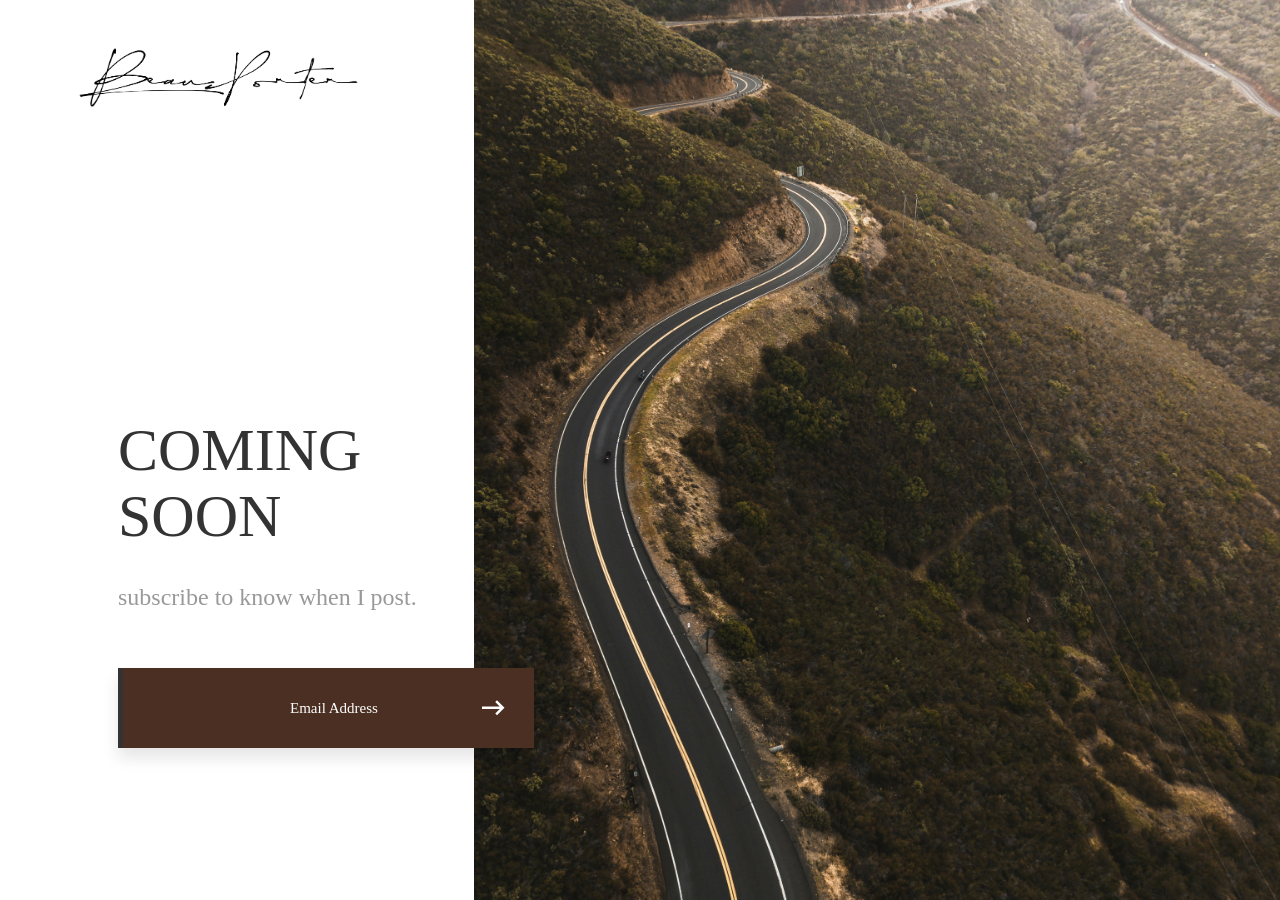
==== commit 78d45f6c: "Update index.html" ====
--- a/comingsoon/index.html
+++ b/comingsoon/index.html
@@ -51,7 +51,7 @@
 						</button>
 
 						<div class="flex-c-m ab-t-l s2-txt1 size4 bor1 respon4">
-							<span>Subcribe</span>
+					
 						</div>
 					</div>		
 				</form>
@@ -82,4 +82,4 @@
 	<script src="js/main.js"></script>
 
 </body>
-</html>+</html>
